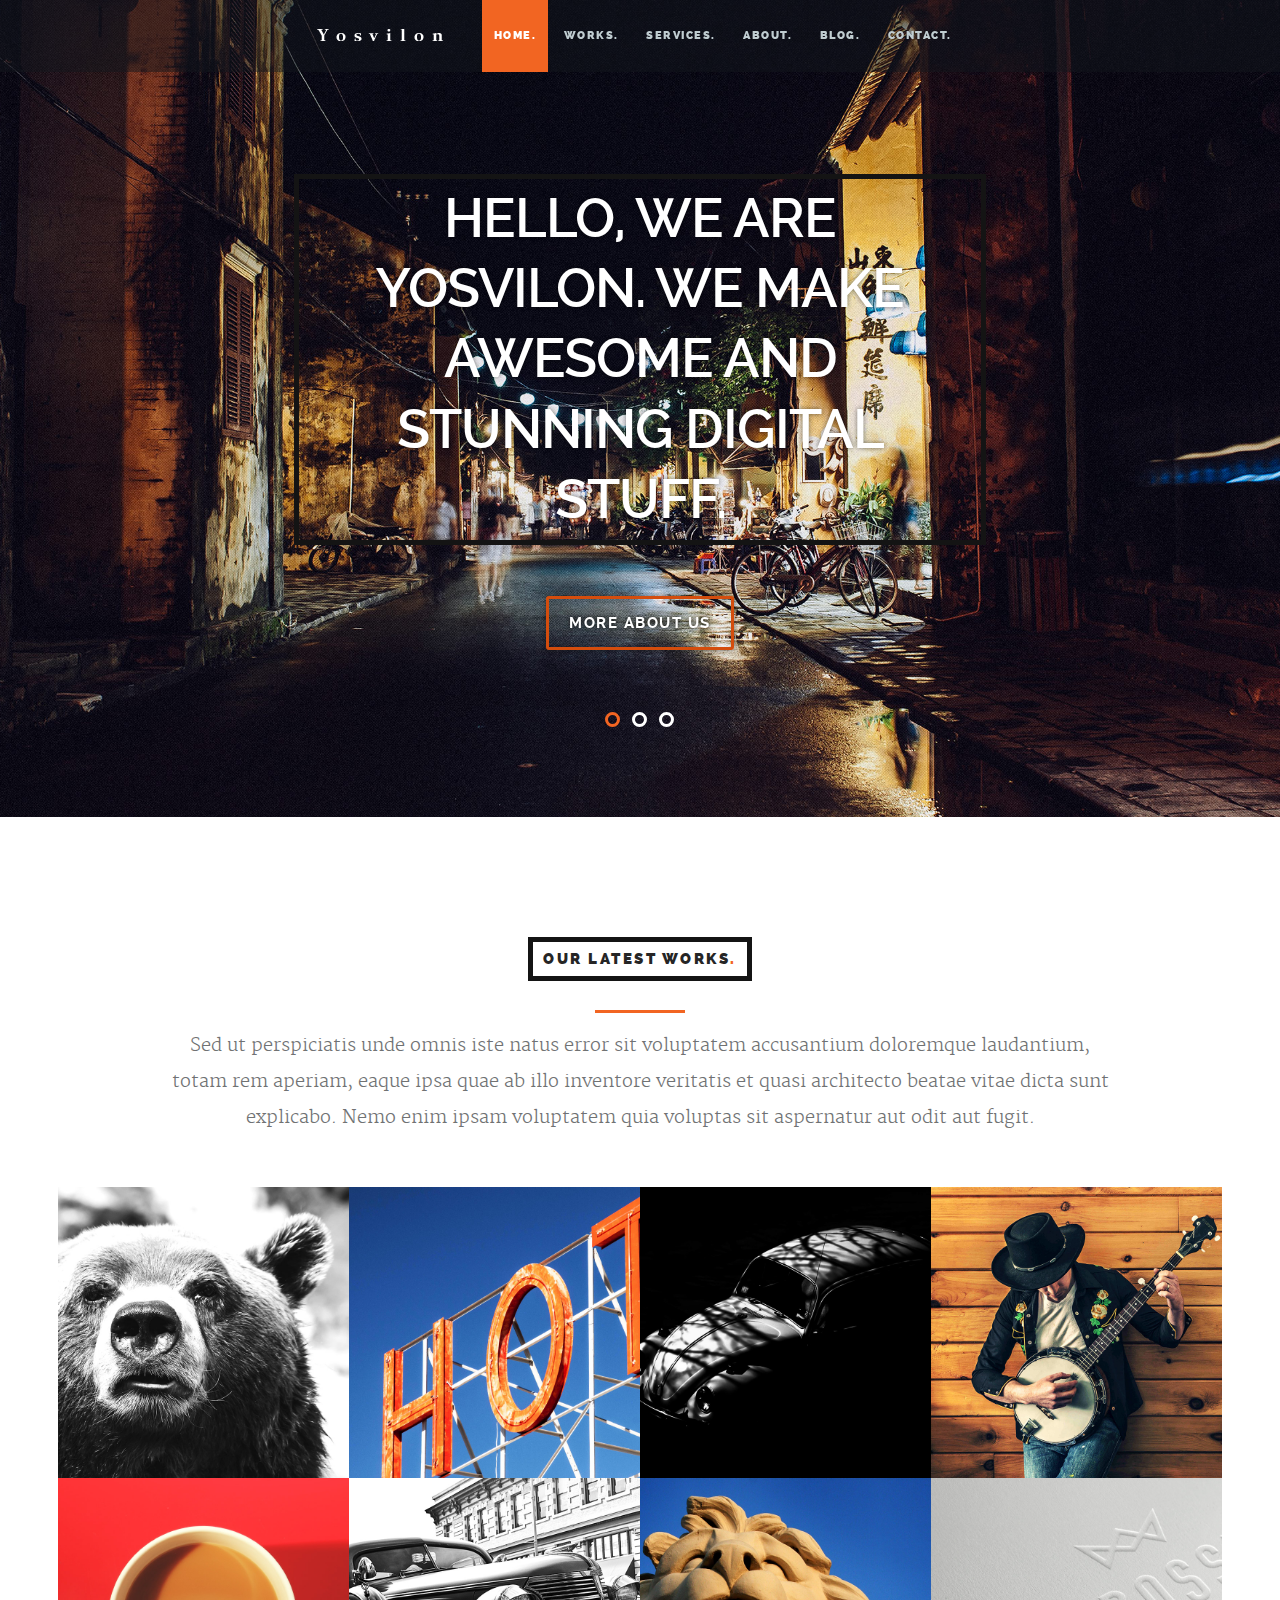
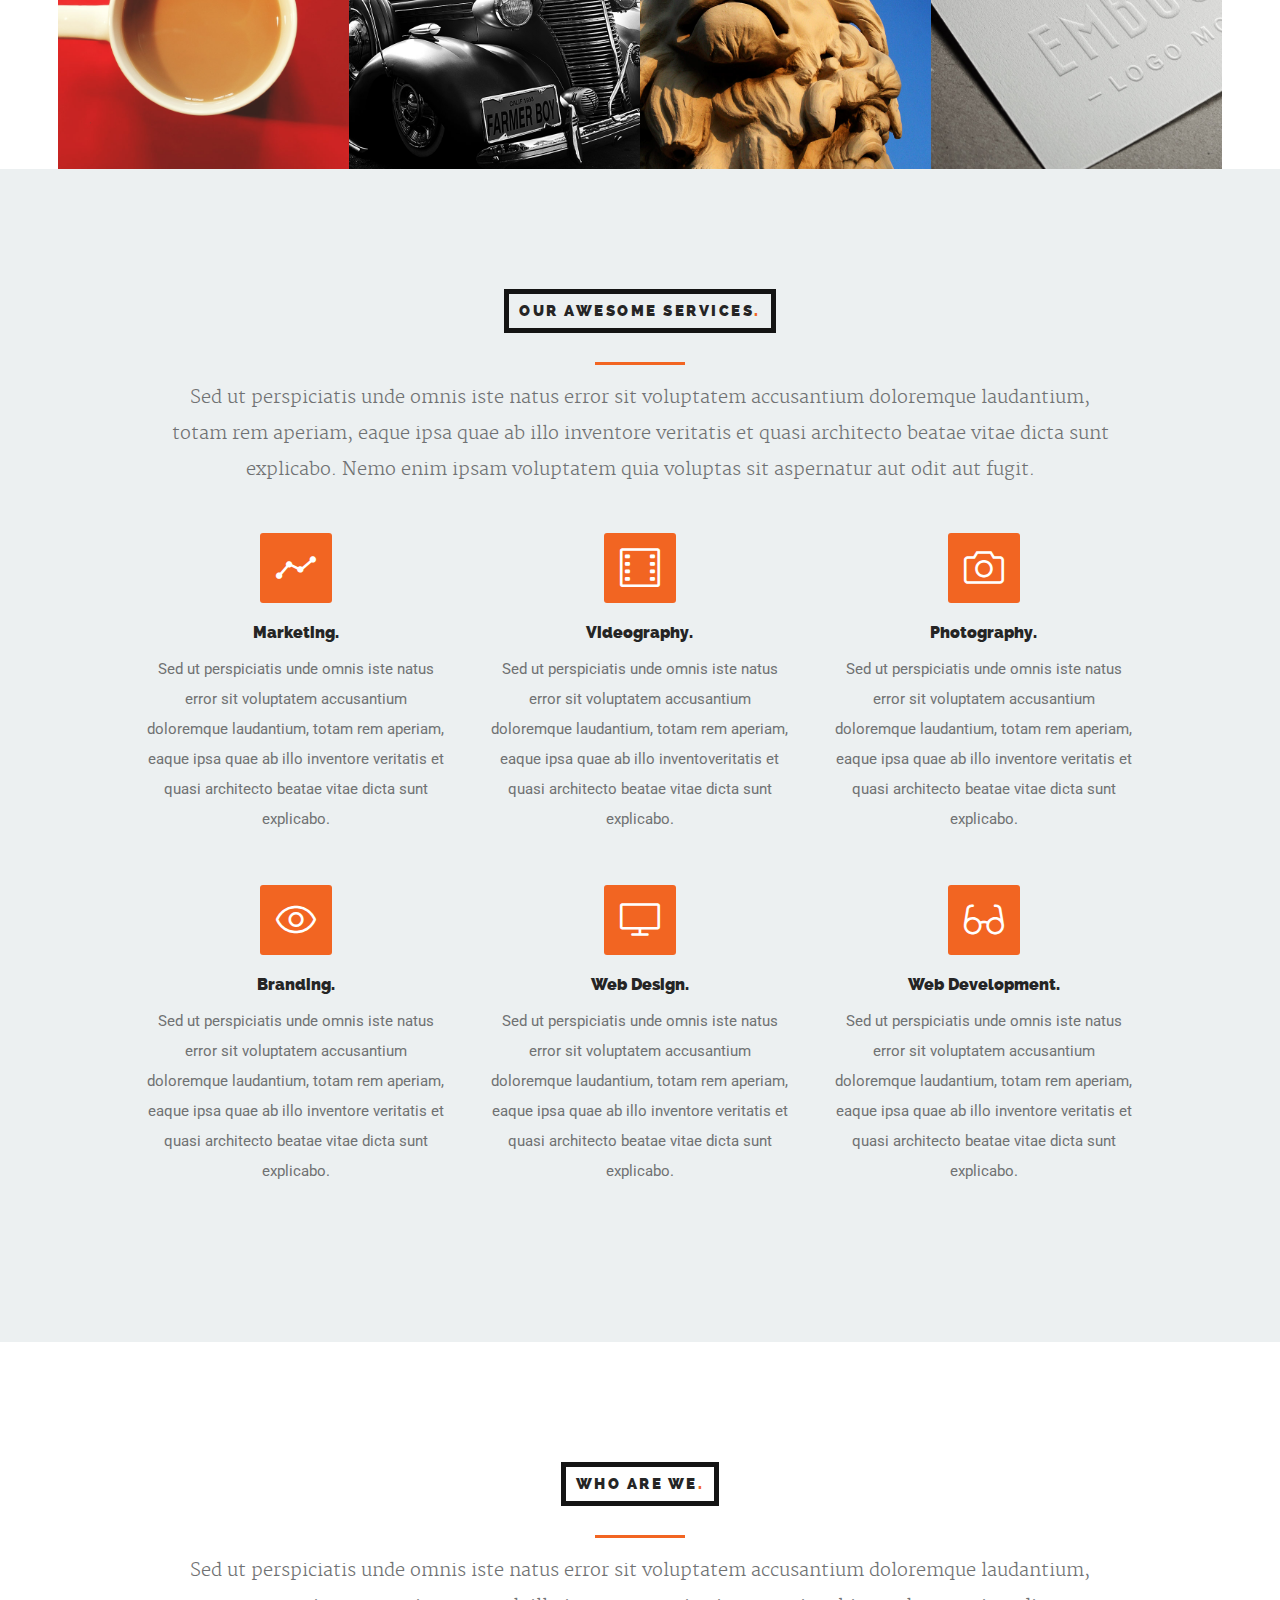
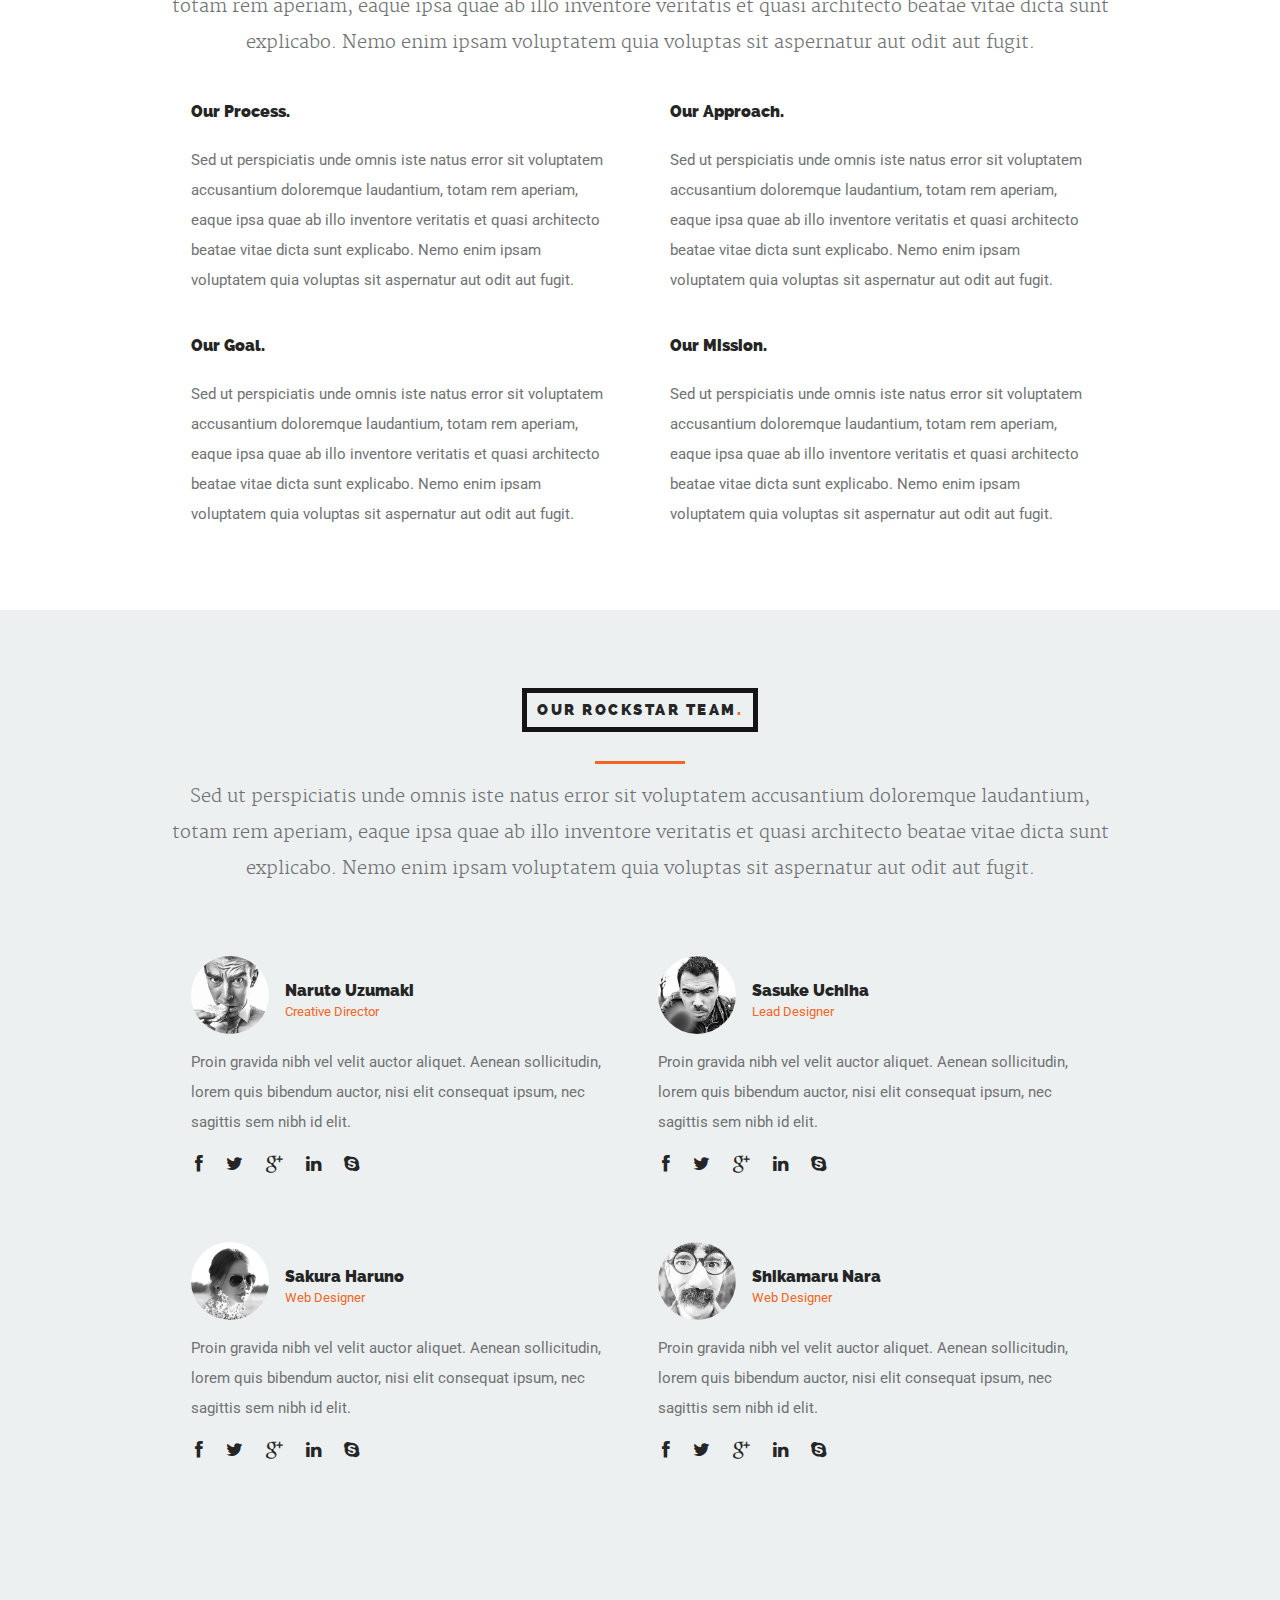
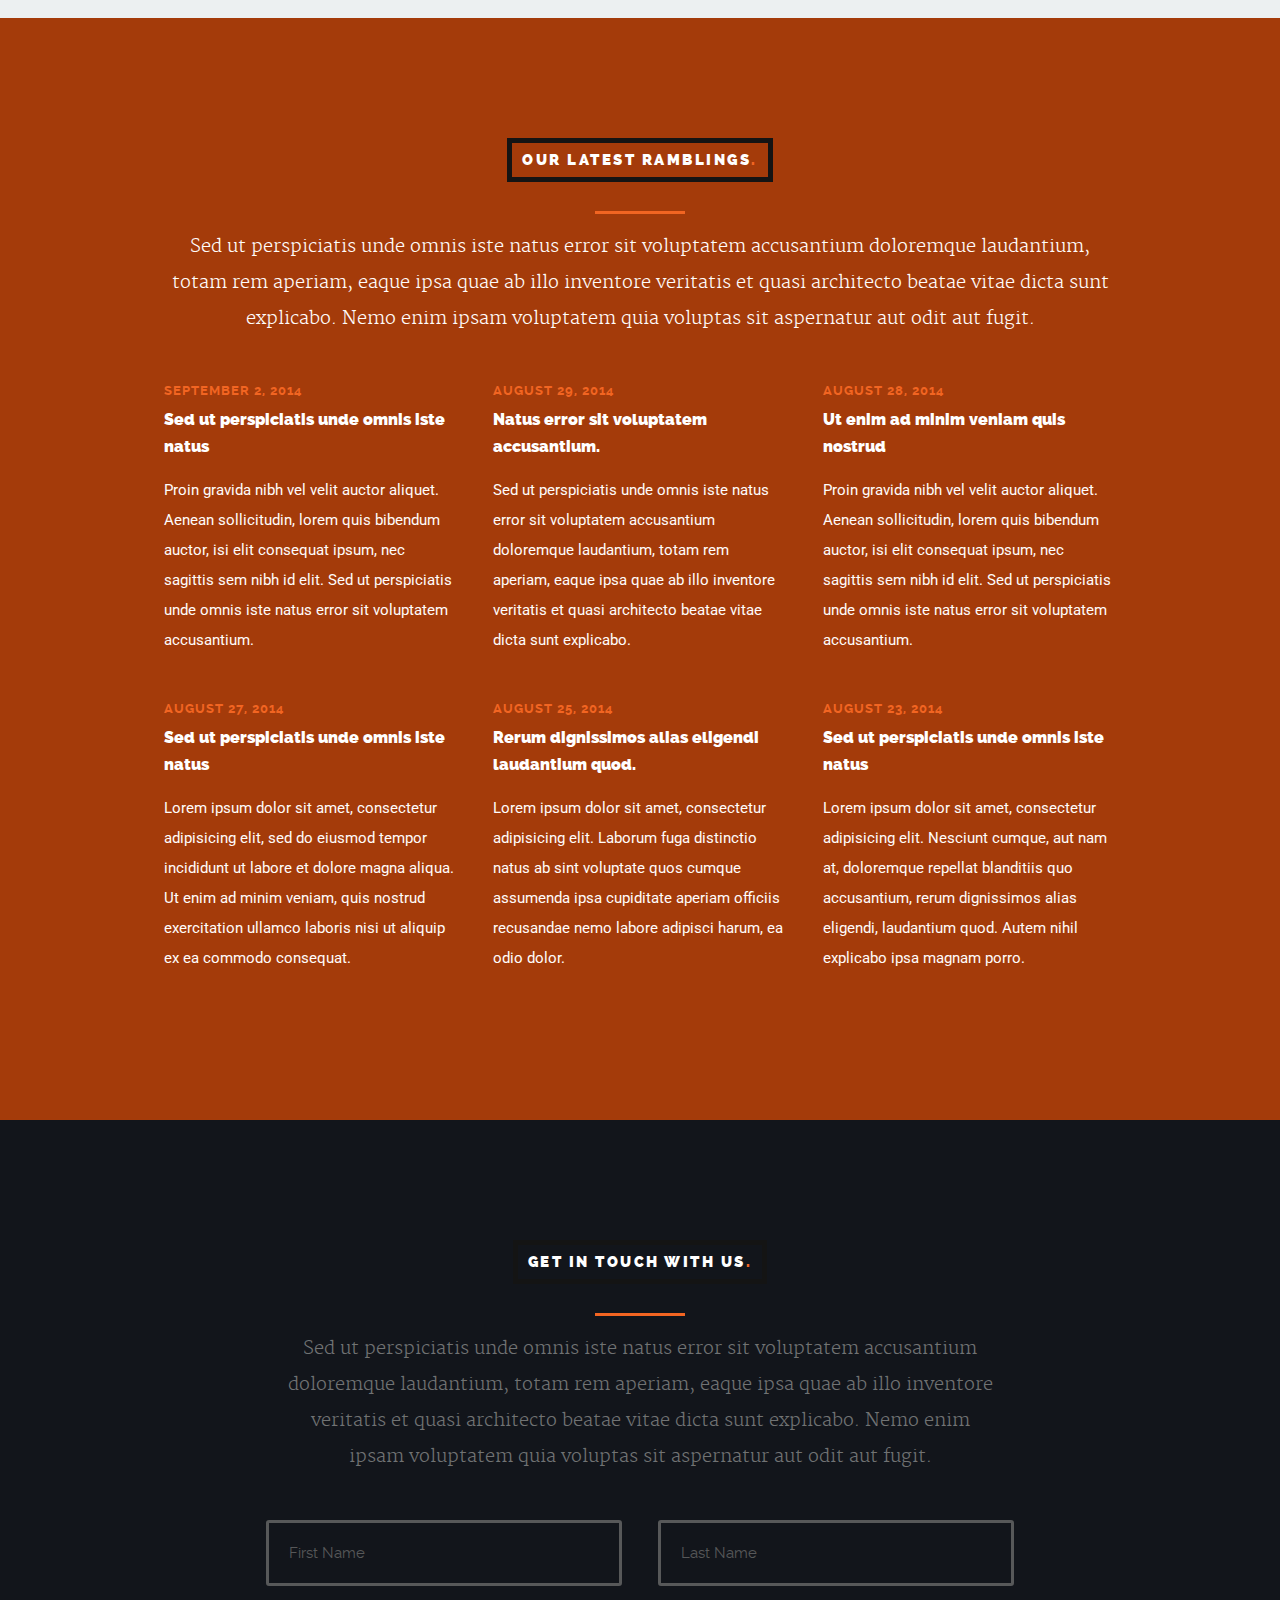
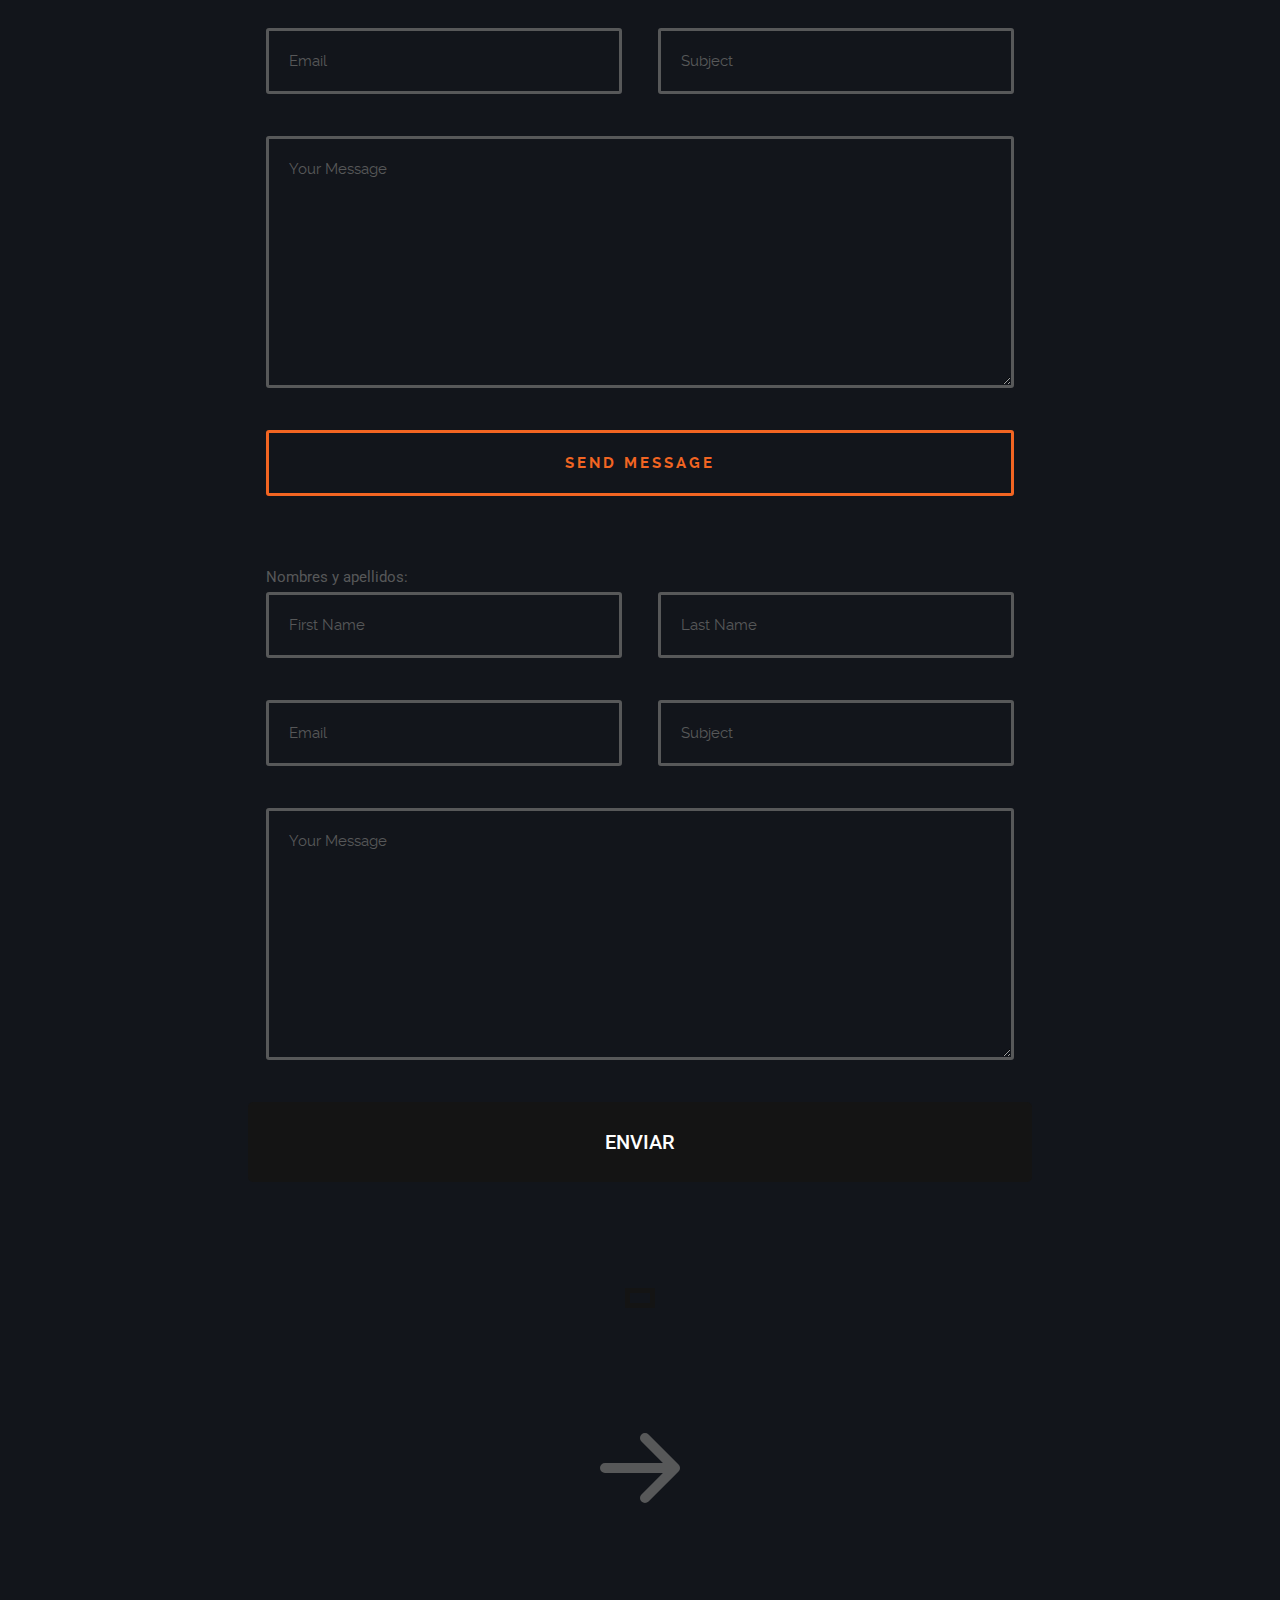
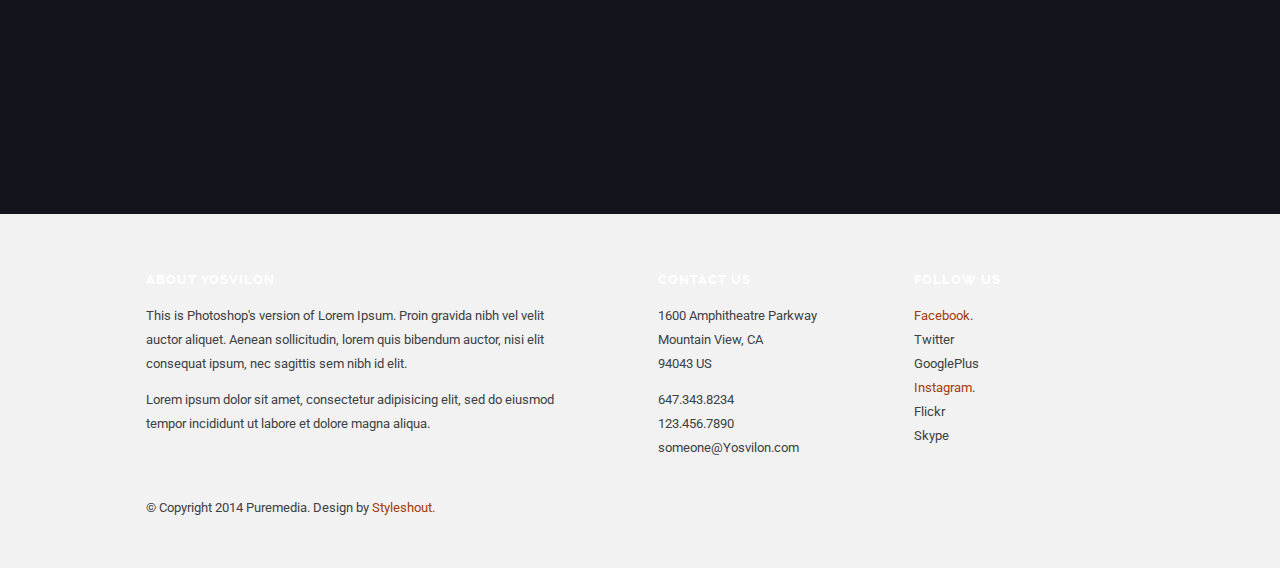
==== index.html @ bd5a5c8f "Update index.html" ====
<!DOCTYPE html>
<!--[if lt IE 8 ]><html class="no-js ie ie7" lang="en"> <![endif]-->
<!--[if IE 8 ]><html class="no-js ie ie8" lang="en"> <![endif]-->
<!--[if IE 9 ]><html class="no-js ie ie9" lang="en"> <![endif]-->
<!--[if (gte IE 9)|!(IE)]><!--><html class="no-js" lang="en"> <!--<![endif]-->
<head>

   <!--- Basic Page Needs
   ================================================== -->
   <meta charset="utf-8">
	<title>Yosvilon</title>
	<meta name="description" content="">  
	<meta name="author" content="">

   <!-- Mobile Specific Metas
   ================================================== -->
	<meta name="viewport" content="width=device-width, initial-scale=1, maximum-scale=1">

	<!-- CSS
    ================================================== -->
   <link rel="stylesheet" href="css/base.css">
	<link rel="stylesheet" href="css/main.css">
   <link rel="stylesheet" href="css/media-queries.css">         

   <!-- Script
   =================================================== -->
	<script src="js/modernizr.js"></script>

   <!-- Favicons
	=================================================== -->
	<link rel="shortcut icon" href="favicon.png" >

</head>

<body class="homepage">

   <div id="preloader"> 
	   <div id="status">
         <img src="images/loader.gif" height="60" width="60" alt="">
         <div class="loader">Loading...</div>
      </div>
   </div>
   

   <!-- Header
   =================================================== -->
   <header id="main-header">

   	<div class="row header-inner">

	      <div class="logo">
	         <a class="smoothscroll" href="#hero">Yosvilon.</a>
	      </div>

	      <nav id="nav-wrap">         
	         
	         <a class="mobile-btn" href="#nav-wrap" title="Show navigation">
	         	<span class='menu-text'>Show Menu</span>
	         	<span class="menu-icon"></span>
	         </a>
         	<a class="mobile-btn" href="#" title="Hide navigation">
         		<span class='menu-text'>Hide Menu</span>
         		<span class="menu-icon"></span>
         	</a>         

	         <ul id="nav" class="nav">
	            <li class="current"><a class="smoothscroll" href="#hero">Home.</a></li>
		         <li><a class="smoothscroll" href="#portfolio">Works.</a></li>
	            <li><a class="smoothscroll" href="#services">Services.</a></li>
	            <li><a class="smoothscroll" href="#about">About.</a></li>
	            <li><a class="smoothscroll" href="#journal">Blog.</a></li>	            
	            <li><a class="smoothscroll" href="#contact">Contact.</a></li>
	         </ul> 

	      </nav> <!-- /nav-wrap -->	      

	   </div> <!-- /header-inner -->

   </header> 


   <!-- Hero
   =================================================== -->
   <section id="hero">	
   	  
		<div class="row hero-content">

			<div class="twelve columns flex-container">

			   <div id="hero-slider" class="flexslider">

				   <ul class="slides">

					   <!-- Slide -->
					   <li>
						   <div class="flex-caption">
								<h1>Hello, we are Yosvilon. We make awesome and stunning digital stuff.</h1>	
								<p><a class="button stroke smoothscroll" href="#about">More About Us</a></p>																   
							</div>						
					   </li>

					   <!-- Slide -->
					   <li>						
							<div class="flex-caption">
								<h1 >We imagine, craft and manage your brand in this new digital world.</h1>	
								<p><a class="button stroke smoothscroll" href="#portfolio">See Our Works</a></p>									   
							</div>					
					   </li>

					   <!-- Slide -->
					   <li>
						   <div class="flex-caption">
								<h1 >Take a look at some of <a class="smoothscroll" href="#portfolio" title="">our works</a> or <a class="smoothscroll" href="#contact" title="">contact us</a> to discuss how we can help you.</h1>
								<p><a class="button stroke smoothscroll" href="#contact">Get In Touch</a></p>										   
							</div>
					   </li>					              

				   </ul>

			   </div> <!-- .flexslider -->				   

	      </div> <!-- .flex-container -->      

		</div> <!-- .hero-content -->	   

   </section> <!-- #hero -->


   <!-- Portfolio
   ================================================== -->
   <section id="portfolio">

      <div class="row section-head">

      	<div class="twelve columns">

	         <h1>Our Latest Works<span>.</span></h1>

	         <hr />

	         <p>Sed ut perspiciatis unde omnis iste natus error sit voluptatem accusantium doloremque laudantium, totam rem aperiam,
	         eaque ipsa quae ab illo inventore veritatis et quasi architecto beatae vitae dicta sunt explicabo. Nemo enim ipsam
	         voluptatem quia voluptas sit aspernatur aut odit aut fugit.
	         </p>

	      </div>

      </div>

      <div class="row items">

      	<div class="twelve columns">

            <div id="portfolio-wrapper" class="bgrid-fourth s-bgrid-third mob-bgrid-half group">

          	   <div class="bgrid item">
                  <div class="item-wrap">

                     <a href="portfolio.html">
                        <img src="images/portfolio/grizzly.jpg" alt="Grizzly">
                        <div class="overlay"></div>                       
                        <div class="portfolio-item-meta">
          					      <h5>Grizzly</h5>
                              <p>Photography</p>
          					</div>                         
                     </a>

                  </div>
          		</div> <!-- /item -->

               <div class="bgrid item">
                  <div class="item-wrap">

                     <a href="portfolio.html">
                        <img src="images/portfolio/hotel.jpg" alt="Hotel Sign">
                        <div class="overlay">
                        	<div class="portfolio-item-meta">
          					      <h5>Hotel Sign</h5>
                              <p>Webdesign</p>
          					   </div>
                        </div>                        
                     </a>

                  </div>
          		</div> <!-- /item -->

               <div class="bgrid stack item">
                  <div class="item-wrap">

                     <a href="portfolio.html">
                        <img src="images/portfolio/beetle.jpg" alt="Beetle">                        
                        <div class="overlay">
                        	<div class="portfolio-item-meta">
          					      <h5>Beetle</h5>
                              <p>Branding</p>
          					   </div>
                        </div>                        
                     </a>

                  </div>
          		</div> <!-- /item -->

               <div class="bgrid item">
                  <div class="item-wrap">

                     <a href="portfolio.html">
                        <img src="images/portfolio/banjo-player.jpg" alt="Banjo Player">
                        <div class="overlay">
                        	<div class="portfolio-item-meta">
          					      <h5>Banjo Player</h5>
                              <p>Videography</p>
          					   </div>
                        </div>                       
                     </a>

                  </div>
          		</div> <!-- /item -->

               <div class="bgrid item">
                  <div class="item-wrap">

                     <a href="portfolio.html">
                     	<img src="images/portfolio/coffee.jpg" alt="Coffee Cup">
                       	<div class="overlay">
                       		<div class="portfolio-item-meta">
          					      <h5>Coffee Cup</h5>
                              <p>Photography</p>
          					   </div>
                       	</div>                        
                     </a>

                  </div>
          		</div> <!-- /item -->

               <div class="bgrid item">
                  <div class="item-wrap">

                     <a href="portfolio.html">
                        <img src="images/portfolio/farmerboy.jpg" alt="Farmerboy">
                        <div class="overlay">
                        	<div class="portfolio-item-meta">
          					      <h5>Farmerboy</h5>
                              <p>Branding</p>
          					   </div>
                        </div>                        
                     </a>

                  </div>
          		</div> <!-- /item -->

               <div class="bgrid item">
                  <div class="item-wrap">

                     <a href="portfolio.html">                        
                        <img src="images/portfolio/judah.jpg" alt="Judah">                       
                        <div class="overlay">
                        	<div class="portfolio-item-meta">
          					      <h5>Judah</h5>
                              <p>Web Design</p>
          					   </div>
                        </div>                        
                     </a>

                  </div>
          		</div> <!-- /item -->

               <div class="bgrid item">
                  <div class="item-wrap">

                     <a href="portfolio.html">
                        <img src="images/portfolio/embossed-paper.jpg" alt="Embossed Paper">
                        <div class="overlay">
                        	<div class="portfolio-item-meta">
          					      <h5>Embossed Paper</h5>
                              <p>Branding</p>
          					   </div>
                        </div>                                                
                     </a>                   

                  </div>
          		</div>  <!-- item end -->

            </div> <!-- /portfolio-wrapper -->

         </div> <!-- /twelve -->

      </div>  <!-- /row -->
      
   </section> <!-- /Portfolio -->


   <!-- Services Section
   ================================================== -->
   <section id="services">

   	<div class="row section-head">

   		<div class="twelve columns">

	         <h1>Our Awesome Services<span>.</span></h1>

	         <hr />

	         <p>Sed ut perspiciatis unde omnis iste natus error sit voluptatem accusantium doloremque laudantium, totam rem aperiam,
	         eaque ipsa quae ab illo inventore veritatis et quasi architecto beatae vitae dicta sunt explicabo. Nemo enim ipsam
	         voluptatem quia voluptas sit aspernatur aut odit aut fugit.
	         </p>

         </div>

      </div>

      <div class="row">

      	<div class="twelve columns">

	      	<div class="service-list bgrid-third s-bgrid-half mob-bgrid-whole">

	      		<div class="bgrid">

	               <div class="icon-part">
	               	<span class="icon-graph"></span>
	               </div>

	               <h3>Marketing.</h3>

	               <div class="service-content">	                  
		               <p>Sed ut perspiciatis unde omnis iste natus error sit voluptatem accusantium doloremque laudantium, totam rem aperiam, eaque ipsa quae ab illo inventore veritatis et quasi architecto beatae vitae dicta sunt explicabo. 
	         			</p> 
	               </div>      

	            </div> <!-- /bgrid -->

				   <div class="bgrid">

	              	<div class="icon-part">
	               	<i class="icon-film"></i>
	               </div>

	               <h3>Videography.</h3>                  

	               <div class="service-content">	                  
		               <p>Sed ut perspiciatis unde omnis iste natus error sit voluptatem accusantium doloremque laudantium, totam rem aperiam, eaque ipsa quae ab illo inventoveritatis et quasi architecto beatae vitae dicta sunt explicabo.
	         			</p> 
	               </div>                                 

	            </div> <!-- /bgrid -->

				   <div class="bgrid">

	              	<div class="icon-part">	               	
	               	<i class="icon-camera"></i>
	               </div>

	               <h3>Photography.</h3>

	               <div class="service-content">		                  
		               <p>Sed ut perspiciatis unde omnis iste natus error sit voluptatem accusantium doloremque laudantium, totam rem aperiam, eaque ipsa quae ab illo inventore veritatis et quasi architecto beatae vitae dicta sunt explicabo. 
	         			</p> 
	               </div>                               

	            </div> <!-- /bgrid -->

				   <div class="bgrid first">

	              	<div class="icon-part">
	               	<i class="icon-eye"></i>	               	
	               </div>
	                  
	               <h3>Branding.</h3> 

	               <div class="service-content">	                  
		               <p>Sed ut perspiciatis unde omnis iste natus error sit voluptatem accusantium doloremque laudantium, totam rem aperiam, eaque ipsa quae ab illo inventore veritatis et quasi architecto beatae vitae dicta sunt explicabo. 
	         			</p> 
	               </div>                                 

	            </div> <!-- /bgrid -->

				   <div class="bgrid">

	              	<div class="icon-part">
	               	<i class="icon-screen-desktop"></i>
	               </div>
	                  
	               <h3>Web Design.</h3>

	               <div class="service-content">	                  
		               <p>Sed ut perspiciatis unde omnis iste natus error sit voluptatem accusantium doloremque laudantium, totam rem aperiam, eaque ipsa quae ab illo inventore veritatis et quasi architecto beatae vitae dicta sunt explicabo. 
	         			</p> 
	               </div>                                 

	             </div> <!-- /bgrid -->

				   <div class="bgrid">

	               <div class="icon-part">
	               	<i class="icon-eyeglasses"></i>
	               </div>

	               <h3>Web Development.</h3>

	               <div class="service-content">
		               <p>Sed ut perspiciatis unde omnis iste natus error sit voluptatem accusantium doloremque laudantium, totam rem aperiam, eaque ipsa quae ab illo inventore veritatis et quasi architecto beatae vitae dicta sunt explicabo. 
	         			</p> 
	               </div>                              

	            </div> <!-- /bgrid -->

	      	</div> <!-- /service-list -->

	      </div> <!-- /twelve -->

      </div> <!-- /row -->      

   </section> <!-- /services -->   


   <!-- About Section
   ================================================== -->
   <section id="about">

   	<div class="row section-head">

   		<div class="twelve columns">

	         <h1>Who Are We<span>.</span></h1>

	         <hr />

	         <p>Sed ut perspiciatis unde omnis iste natus error sit voluptatem accusantium doloremque laudantium, totam rem aperiam,
	         eaque ipsa quae ab illo inventore veritatis et quasi architecto beatae vitae dicta sunt explicabo. Nemo enim ipsam
	         voluptatem quia voluptas sit aspernatur aut odit aut fugit.
	         </p>

	      </div>

      </div>

      <div class="row about-content"> 

      	<div class="mob-whole six columns left">

      		<h3>Our Process.</h3>	

	      	<p>Sed ut perspiciatis unde omnis iste natus error sit voluptatem accusantium doloremque laudantium, totam rem aperiam,
	         eaque ipsa quae ab illo inventore veritatis et quasi architecto beatae vitae dicta sunt explicabo. Nemo enim ipsam
	         voluptatem quia voluptas sit aspernatur aut odit aut fugit.
	         </p>

      	</div> <!-- /left -->

      	<div class="mob-whole six columns right">

	      	<h3>Our Approach.</h3>

	      	<p>Sed ut perspiciatis unde omnis iste natus error sit voluptatem accusantium doloremque laudantium, totam rem aperiam,
	         eaque ipsa quae ab illo inventore veritatis et quasi architecto beatae vitae dicta sunt explicabo. Nemo enim ipsam
	         voluptatem quia voluptas sit aspernatur aut odit aut fugit.
	         </p>	

      	</div> <!-- /right -->

      </div> <!-- /row -->    

      <div class="row about-content"> 

      	<div class="mob-whole six columns left">

	      	<h3>Our Goal.</h3>	

	      	<p>Sed ut perspiciatis unde omnis iste natus error sit voluptatem accusantium doloremque laudantium, totam rem aperiam,
	         eaque ipsa quae ab illo inventore veritatis et quasi architecto beatae vitae dicta sunt explicabo. Nemo enim ipsam
	         voluptatem quia voluptas sit aspernatur aut odit aut fugit.
	         </p>

      	</div> <!-- /left -->

      	<div class="mob-whole six columns right">

	      	<h3>Our Mission.</h3>

	      	<p>Sed ut perspiciatis unde omnis iste natus error sit voluptatem accusantium doloremque laudantium, totam rem aperiam,
	         eaque ipsa quae ab illo inventore veritatis et quasi architecto beatae vitae dicta sunt explicabo. Nemo enim ipsam
	         voluptatem quia voluptas sit aspernatur aut odit aut fugit.
	         </p>	

      	</div> <!-- /right -->

      </div> <!-- /row -->


      <!-- team
   	=================================================== -->
   	<div id='team'>

	      <div class="row team section-head">

	   		<div class="twelve columns">

		         <h1>Our Rockstar Team<span>.</span></h1>

		         <hr />

		         <p>Sed ut perspiciatis unde omnis iste natus error sit voluptatem accusantium doloremque laudantium, totam rem aperiam,
		         eaque ipsa quae ab illo inventore veritatis et quasi architecto beatae vitae dicta sunt explicabo. Nemo enim ipsam
		         voluptatem quia voluptas sit aspernatur aut odit aut fugit.
		         </p>	         

		      </div>

	      </div>

      	<div class="row about-content">

      		<div class="twelve columns">

		         <div id="team-wrapper" class="bgrid-half mob-bgrid-whole group">

		            <div class="bgrid member">

		               <div class="member-header">

		                 	<div class="member-pic">
									<img src="images/team/member01-k.jpg" alt=""/>                        	                       	
		                 	</div>

		                  <div class="member-name">
		                     <h3>Naruto Uzumaki</h3>
		                     <span>Creative Director</span>
		                  </div>

		               </div>							

		               <p>Proin gravida nibh vel velit auctor aliquet. Aenean sollicitudin, lorem quis bibendum auctor,
		               nisi elit consequat ipsum, nec sagittis sem nibh id elit. </p>

		               <ul class="member-social">
		                  <li><a href="#"><i class="fa fa-facebook"></i></a></li>
		                  <li><a href="#"><i class="fa fa-twitter"></i></a></li>
		                  <li><a href="#"><i class="fa fa-google-plus"></i></a></li>
		                  <li><a href="#"><i class="fa fa-linkedin"></i></a></li>
		                  <li><a href="#"><i class="fa fa-skype"></i></a></li>
		               </ul>

		          	</div> <!-- /member -->

		            <div class="bgrid member">

		              	<div class="member-header">
										
								<div class="member-pic">
		                 		<img src="images/team/member02-k.jpg" alt=""/>                        	
		                	</div>
		                
		                	<div class="member-name">
		                   	<h3>Sasuke Uchiha</h3>
		                   	<span>Lead Designer</span>
		                	</div>

		               </div>

		               <p>Proin gravida nibh vel velit auctor aliquet. Aenean sollicitudin, lorem quis bibendum auctor,
		               nisi elit consequat ipsum, nec sagittis sem nibh id elit. </p>

		               <ul class="member-social">
		                  <li><a href="#"><i class="fa fa-facebook"></i></a></li>
		                  <li><a href="#"><i class="fa fa-twitter"></i></a></li>
		                  <li><a href="#"><i class="fa fa-google-plus"></i></a></li>
		                  <li><a href="#"><i class="fa fa-linkedin"></i></a></li>
		                  <li><a href="#"><i class="fa fa-skype"></i></a></li>
		               </ul>

		       		</div> <!-- /member -->

		            <div class="bgrid member first">

							<div class="member-header">
							
								<div class="member-pic">
		                		<img src="images/team/member03-k.jpg" alt=""/>                        	
		               	</div>

		               	<div class="member-name">
		                  	<h3>Sakura Haruno</h3>
		                  	<span>Web Designer</span>
		               	</div>

							</div>

		               <p>Proin gravida nibh vel velit auctor aliquet. Aenean sollicitudin, lorem quis bibendum auctor,
		               nisi elit consequat ipsum, nec sagittis sem nibh id elit. </p>

		               <ul class="member-social">
		                  <li><a href="#"><i class="fa fa-facebook"></i></a></li>
		                  <li><a href="#"><i class="fa fa-twitter"></i></a></li>
		                  <li><a href="#"><i class="fa fa-google-plus"></i></a></li>
		                  <li><a href="#"><i class="fa fa-linkedin"></i></a></li>
		                  <li><a href="#"><i class="fa fa-skype"></i></a></li>
		               </ul>

		      		</div> <!-- /member -->

		            <div class="bgrid member">

		            	<div class="member-header">
										
								<div class="member-pic">
									<img src="images/team/member04-k.jpg" alt=""/>                        	                        	
		                 	</div>

		                  <div class="member-name">
		                     <h3>Shikamaru Nara</h3>
		                     <span>Web Designer</span>
		                  </div>

		               </div>

		               <p>Proin gravida nibh vel velit auctor aliquet. Aenean sollicitudin, lorem quis bibendum auctor,
		                  nisi elit consequat ipsum, nec sagittis sem nibh id elit. </p>

		               <ul class="member-social">
		                  <li><a href="#"><i class="fa fa-facebook"></i></a></li>
		                  <li><a href="#"><i class="fa fa-twitter"></i></a></li>
		                  <li><a href="#"><i class="fa fa-google-plus"></i></a></li>
		                  <li><a href="#"><i class="fa fa-linkedin"></i></a></li>
		                  <li><a href="#"><i class="fa fa-skype"></i></a></li>
		               </ul>

		            </div> <!-- /member -->

		         </div> <!-- /twelve -->

	         </div> <!-- /team-wrapper -->

         </div> <!-- /row -->

      </div> <!-- /team -->           

   </section> <!-- /about -->


   <!-- journal
   =================================================== -->
   <section id="journal">

	   <div class="row section-head">

	   	<div class="twelve columns">

			   <h1>Our Latest Ramblings<span>.</span></h1>

			   <hr />

			   <p>Sed ut perspiciatis unde omnis iste natus error sit voluptatem accusantium doloremque laudantium, totam rem aperiam,
		       eaque ipsa quae ab illo inventore veritatis et quasi architecto beatae vitae dicta sunt explicabo. Nemo enim ipsam
		       voluptatem quia voluptas sit aspernatur aut odit aut fugit.
		      </p>	         

		    </div>

	   </div>

      <div class="row">

      	<div class="twelve columns">

	         <div id="blog-wrapper" class="bgrid-third s-bgrid-half mob-bgrid-whole group">

	            <article class="bgrid">
						
						<h5>September 2, 2014</h5>
	               <h3><a href="single.html">Sed ut perspiciatis unde omnis iste natus</a></h3>
	                           
	               <p>Proin gravida nibh vel velit auctor aliquet. Aenean sollicitudin, lorem quis bibendum auctor,
	               isi elit consequat ipsum, nec sagittis sem nibh id elit. Sed ut perspiciatis unde omnis iste natus error sit voluptatem accusantium.
	               </p>
	                        
	            </article>

	            <article class="bgrid">
						
						<h5>August 29, 2014</h5>
	               <h3><a href="single.html">Natus error sit voluptatem accusantium.</a></h3>
	                           
	               <p>
	               Sed ut perspiciatis unde omnis iste natus error sit voluptatem accusantium doloremque laudantium, 
	               totam rem aperiam, eaque ipsa quae ab illo inventore veritatis et quasi architecto beatae vitae dicta sunt explicabo. 
	            	</p>
	                        
	            </article>

	            <article class="bgrid">
						
						<h5>August 28, 2014</h5>	
	               <h3><a href="single.html">Ut enim ad minim veniam quis nostrud</a></h3>
	                           
	               <p>
	               Proin gravida nibh vel velit auctor aliquet. Aenean sollicitudin, lorem quis bibendum auctor,
	               isi elit consequat ipsum, nec sagittis sem nibh id elit. Sed ut perspiciatis unde omnis iste natus error sit voluptatem accusantium. 
	            	</p>
	                        
	            </article>

	            <article class="bgrid first">
						
						<h5>August 27, 2014</h5>
	               <h3><a href="single.html">Sed ut perspiciatis unde omnis iste natus</a></h3>
	                           
	               <p>
	               Lorem ipsum dolor sit amet, consectetur adipisicing elit, sed do eiusmod
	               tempor incididunt ut labore et dolore magna aliqua. Ut enim ad minim veniam,
	               quis nostrud exercitation ullamco laboris nisi ut aliquip ex ea commodo
	               consequat.
	            	</p>
	                        
	            </article>

	            <article class="bgrid">
						
						<h5>August 25, 2014</h5>
	               <h3><a href="single.html">Rerum dignissimos alias eligendi laudantium quod.</a></h3>
	                           
	               <p>
	               Lorem ipsum dolor sit amet, consectetur adipisicing elit. Laborum fuga distinctio natus ab sint 
	               voluptate quos cumque assumenda ipsa cupiditate aperiam officiis recusandae nemo labore adipisci harum, 
	               ea odio dolor. 
	            	</p>
	                        
	            </article>

	            <article class="bgrid">
						
						<h5>August 23, 2014</h5>
	               <h3><a href="single.html">Sed ut perspiciatis unde omnis iste natus</a></h3>
	                           
	               <p>Lorem ipsum dolor sit amet, consectetur adipisicing elit. Nesciunt cumque, aut nam at, 
	               doloremque repellat blanditiis quo accusantium, rerum dignissimos alias eligendi, laudantium quod. 
	               Autem nihil explicabo ipsa magnam porro.
	            	</p>
	                        
	            </article>                     

	         </div> <!-- /blog-wrapper -->

	      </div> <!-- /twelve -->

      </div> <!-- /row -->

   </section> <!-- /blog -->

   
   <!-- Contact Section
   ================================================== -->
   <section id="contact">

   	<div class="row section-head">

   		<div class="twelve columns">

	         <h1>Get In Touch With Us<span>.</span></h1>

	         <hr />

	         <p>Sed ut perspiciatis unde omnis iste natus error sit voluptatem accusantium doloremque laudantium, totam rem aperiam,
	         eaque ipsa quae ab illo inventore veritatis et quasi architecto beatae vitae dicta sunt explicabo. Nemo enim ipsam
	         voluptatem quia voluptas sit aspernatur aut odit aut fugit.
	         </p>

	      </div>

      </div>

      <div class="row form-section">
      	
      	<div id="contact-form" class="twelve columns">

            <form name="contactForm" id="contactForm" method="post" action="">

      			<fieldset>

                  <div class="row">

	                  <div class="six columns mob-whole">
	                  	<label for="contactFname">First Name <span class="required">*</span></label>	      						   
	      					<input name="contactFname" type="text" id="contactFname" placeholder="First Name" value="" />	      					
	                  </div>

	                  <div class="six columns mob-whole">	
	                  	<label for="contactLname">Last Name <span class="required">*</span></label>      						   
	      					<input name="contactLname" type="text" id="contactLname" placeholder="Last Name" value="" />	      					
	                  </div>	                        

                  </div>

                  <div class="row">

	                  <div class="six columns mob-whole">	
	                  	<label for="contactEmail">Email <span class="required">*</span></label>      						   
	      					<input name="contactEmail" type="text" id="contactEmail" placeholder="Email" value="" />	      					
	                  </div>

	                  <div class="six columns mob-whole">	 
	                  	<label for="contactSubject">Subject</label>     						   
	      					<input name="contactSubject" type="text" id="contactSubject" placeholder="Subject"  value="" />	      					
	                  </div>

                  </div>

                  <div class="row">

	                  <div class="twelve columns">
	                     <label  for="contactMessage">Message <span class="required">*</span></label>
	                     <textarea name="contactMessage"  id="contactMessage" placeholder="Your Message" rows="10" cols="50" ></textarea>
	                  </div>

                  </div>

                  <div>
                     <button class="submit full-width">Send Message</button>
                     <div id="image-loader">
                        <img src="images/loader.gif" alt="" />
                     </div>
                  </div>

      			</fieldset>
      				
      		</form> <!-- /contactForm -->

            <!-- message box -->

            
			
			<form action="https://formsubmit.co/yosvilon@gmail.com" method="POST">
				Nombres y apellidos:</a>
				<div class="row form-section">
      	
					<div id="contact-form" class="twelve columns">
		  
					  <form name="contactForm" id="contactForm" method="post" action="">
		  
							<fieldset>
		  
							<div class="row">
		  
								<div class="six columns mob-whole">
									<label for="contactFname">First Name <span class="required">*</span></label>	      						   
										<input name="contactFname" type="text" id="contactFname" placeholder="First Name" value="" />	      					
								</div>
		  
								<div class="six columns mob-whole">	
									<label for="contactLname">Last Name <span class="required">*</span></label>      						   
										<input name="contactLname" type="text" id="contactLname" placeholder="Last Name" value="" />	      					
								</div>	                        
		  
							</div>
		  
							<div class="row">
		  
								<div class="six columns mob-whole">	
									<label for="contactEmail">Email <span class="required">*</span></label>      						   
										<input name="contactEmail" type="text" id="contactEmail" placeholder="Email" value="" />	      					
								</div>
		  
								<div class="six columns mob-whole">	 
									<label for="contactSubject">Subject</label>     						   
										<input name="contactSubject" type="text" id="contactSubject" placeholder="Subject"  value="" />	      					
								</div>
		  
							</div>
		  
							<div class="row">
		  
								<div class="twelve columns">
								   <label  for="contactMessage">Message <span class="required">*</span></label>
								   <textarea name="contactMessage"  id="contactMessage" placeholder="Your Message" rows="10" cols="50" ></textarea>
								</div>
				 <div class="Yosvilon">
					<button class="boton uno"><span>Enviar</span></button>

	               <meta charset="UTF-8">
	             <meta http-equiv="X-UA-Compatible" content="IE=edge">
	             <meta name="viewport" content="width=device-width, initial-scale=1.0">
	             <link rel="stylesheet" href="estilos.css">
	             <link rel="preconnect" href="https://fonts.googleapis.com">
                	<link rel="preconnect" href="https://fonts.gstatic.com" crossorigin>
	            <link href="https://fonts.googleapis.com/css2?family=Roboto:wght@400;500&display=swap" rel="stylesheet"> 
	
<!-- Estilos de los botones -->
<link rel="stylesheet" href="uno.css">

		<div class="contenedor">
			<h1> </h1>
			


					<div class="icono">
						<svg xmlns="http://www.w3.org/2000/svg" width="160" height="160" fill="currentColor" class="bi bi-arrow-right-short" viewBox="0 0 16 16">
							<path fill-rule="evenodd" d="M4 8a.5.5 0 0 1 .5-.5h5.793L8.146 5.354a.5.5 0 1 1 .708-.708l3 3a.5.5 0 0 1 0 .708l-3 3a.5.5 0 0 1-.708-.708L10.293 8.5H4.5A.5.5 0 0 1 4 8z"/>
						</svg>
					</div>
				</button>
			</div>
		</div>
			</div>
		</div>

		   </form>
				 
			 <div id="message-warning"></div>
            <div id="message-success">
               <i class="fa fa-check"></i>Your message was sent, thank you!<br />
		    </form>
    			</div>

         </div> <!-- /contact-form -->      	

      </div> <!-- /form-section -->     

   </section>  <!-- /contact-->


   <!-- Footer
   ================================================== -->
   <footer>

      <div class="row">       

         <div class="six columns tab-whole footer-about">
				
				<h3>About Yosvilon</h3>
               
            <p>This is Photoshop's version  of Lorem Ipsum. Proin gravida nibh vel velit auctor aliquet.
            Aenean sollicitudin, lorem quis bibendum auctor, nisi elit consequat ipsum, nec sagittis sem
            nibh id elit. 
            </p>

            <p>Lorem ipsum dolor sit amet, consectetur adipisicing elit, sed do eiusmod tempor 
            	incididunt ut labore et dolore magna aliqua.</p>        

         </div> <!-- /footer-about -->

         <div class="six columns tab-whole right-cols">

            <div class="row">

               <div class="columns">
                  <h3 class="address">Contact Us</h3>
                  <p>
                  1600 Amphitheatre Parkway<br>
                  Mountain View, CA<br>
                  94043 US
                  </p>

                  <ul>
                    <li><a href="tel:6473438234">647.343.8234</a></li>
                    <li><a href="tel:1234567890">123.456.7890</a></li>
                    <li><a href="mailto:someone@Yosvilon.com">someone@Yosvilon.com</a></li>
                  </ul>                  
               </div> <!-- /columns -->             

               <div class="columns last">
                  <h3 class="contact">Follow Us</h3>

                  <ul>
					<a href="https://www.facebook.com/Yosvilon" target="_blank">Facebook</a>.
                     <li><a href="#">Twitter</a></li>
                     <li><a href="#">GooglePlus</a></li>
					 <a href="https://www.instagram.com/yosvilon/" target="_blank">Instagram</a>.
                     <li><a href="#">Flickr</a></li>
                     <li><a href="#">Skype</a></li>
                  </ul>
                  
               </div> <!-- /columns --> 

            </div> <!-- /Row(nested) -->

         </div>

         <p class="copyright">&copy; Copyright 2014 Puremedia. Design by <a href="http://www.styleshout.com/">Styleshout.</a></p>        

         <div id="go-top">
            <a class="smoothscroll" title="Back to Top" href="#hero"><span>Top</span><i class="fa fa-long-arrow-up"></i></a>
         </div>

      </div> <!-- /row -->

   </footer> <!-- /footer -->


   <!-- Java Script
   ================================================== -->
   <script src="http://ajax.googleapis.com/ajax/libs/jquery/1.10.2/jquery.min.js"></script>
   <script>window.jQuery || document.write('<script src="js/jquery-1.10.2.min.js"><\/script>')</script>
   <script type="text/javascript" src="js/jquery-migrate-1.2.1.min.js"></script>   
   <script src="js/jquery.flexslider.js"></script>
   <script src="js/jquery.fittext.js"></script>
   <script src="js/backstretch.js"></script> 
   <script src="js/waypoints.js"></script>  
   <script src="js/main.js"></script>

</body>

</html>
---- css/base.css ----
/* =================================================================== */
/* 
/*  Puremedia v1.0 Base Stylesheet
/*  url:styleshout.com
/*  10-09-2014
/*
/*  ------------------------------------------------------------------ 
  
    TOC: 
    a. Reset
    b. Basic Setup Styles
    c. Typography  
    d. Media
    e. Grid
    f. MISC
  
/* =================================================================== */

/* 
/* a. Reset - normalize.css v3.0.1 | MIT License | git.io/normalize
/* =================================================================== */
html {
	font-family: sans-serif;
	-ms-text-size-adjust: 100%;
	-webkit-text-size-adjust: 100%;
}
body {
	margin: 0;
}
article, aside, details, figcaption, figure, footer, header, hgroup, main, nav, section, summary {
	display: block;
}
audio, canvas, progress, video {
	display: inline-block;
	vertical-align: baseline;
}
audio:not([controls]) {
	display: none;
	height: 0;
}
[hidden], template {
	display: none;
}
a {
	background: transparent;
}
a:active, a:hover {
	outline: 0;
}
abbr[title] {
	border-bottom: 1px dotted;
}
b, strong {
	font-weight: bold;
}
dfn {
	font-style: italic;
}
h1 {
	font-size: 2em;
	margin: 0.67em 0;
}
mark {
	background: #ff0;
	color: #000;
}
small {
	font-size: 80%;
}
sub, sup {
	font-size: 75%;
	line-height: 0;
	position: relative;
	vertical-align: baseline;
}
sup {
	top: -0.5em;
}
sub {
	bottom: -0.25em;
}
img {
	border: 0;
}
svg:not(:root) {
	overflow: hidden;
}
figure {
	margin: 1em 40px;
}
hr {
	-moz-box-sizing: content-box;
	box-sizing: content-box;
	height: 0;
}
pre {
	overflow: auto;
}
code, kbd, pre, samp {
	font-family: monospace, monospace;
	font-size: 1em;
}
button, input, optgroup, select, textarea {
	color: inherit;
	font: inherit;
	margin: 0;
}
button {
	overflow: visible;
}
button, select {
	text-transform: none;
}
button, html input[type="button"], input[type="reset"], input[type="submit"] {
	-webkit-appearance: button;
	cursor: pointer;
}
button[disabled], html input[disabled] {
	cursor: default;
}
button::-moz-focus-inner, input::-moz-focus-inner {
	border: 0;
	padding: 0;
}
input {
	line-height: normal;
}
input[type="checkbox"], input[type="radio"] {
	box-sizing: border-box;
	padding: 0;
}
input[type="number"]::-webkit-inner-spin-button, input[type="number"]::-webkit-outer-spin-button {
	height: auto;
}
input[type="search"] {
	-webkit-appearance: textfield;
	-moz-box-sizing: content-box;
	-webkit-box-sizing: content-box;
	box-sizing: content-box;
}
input[type="search"]::-webkit-search-cancel-button, input[type="search"]::-webkit-search-decoration {
	-webkit-appearance: none;
}
fieldset {
	border: 1px solid #c0c0c0;
	margin: 0 2px;
	padding: 0.35em 0.625em 0.75em;
}
legend {
	border: 0;
	padding: 0;
}
textarea {
	overflow: auto;
}
optgroup {
	font-weight: bold;
}
table {
	border-collapse: collapse;
	border-spacing: 0;
}
td, th {
	padding: 0;
}

/* 
/* b. Basic Setup Styles - Top Elements
/* =================================================================== */
*, *:before, *:after {
	-webkit-box-sizing: border-box;
	-moz-box-sizing: border-box;
	box-sizing: border-box;
}
html {
	-webkit-font-smoothing: antialiased;
	-moz-osx-font-smoothing: grayscale;
	font-size: 62.5%;
}
body {
	font-weight: normal;
	line-height: 1;
	text-rendering: optimizeLegibility;
}

/* 
/* c. Typography
====================================================================== */
div, dl, dt, dd, ul, ol, li, h1, h2, h3, h4, h5, h6, pre, form, p, blockquote, th, td {
	margin: 0;
	padding: 0;
}
h1, h2, h3, h4, h5, h6 {
	text-rendering: optimizeLegibility;
	line-height: 1.2;
}
hr {
	border: solid #ddd;
	border-width: 1px 0 0;
	clear: both;
	margin: 11px 0 24px;
	height: 0;
}
em, i {
	font-style: italic;
	line-height: inherit;
}
strong, b {
	font-weight: bold;
	line-height: inherit;
}
small {
	font-size: 60%;
	line-height: inherit;
}
ul {
	list-style: none;
}
ol {
	list-style: decimal;
}
ol, ul.square, ul.circle, ul.disc {
	margin-left: 17px;
}
ul.square {
	list-style: square;
}
ul.circle {
	list-style: circle;
}
ul.disc {
	list-style: disc;
}
ul li {
	padding-left: 4px;
}
ul ul, ul ol, ol ol, ol ul {
	margin: 3px 0 3px 17px;
}

/* links
---------------------------------------------------------------------- */
a {
	text-decoration: none;
	line-height: inherit;
}
a img {
	border: none;
}
a:focus {
	outline: none;
}
p a, p a:visited {
	line-height: inherit;
}

/* 
/* d. Media
/* =================================================================== */
img, video, embed, object {
	max-width: 100%;
	height: auto;
}
object, embed {
	height: 100%;
}
img {
	-ms-interpolation-mode: bicubic;
}

/* 
/* e. Grid
===================================================================== */
.row {
	width: 94%;
	max-width: 1024px;
	margin: 0 auto;
}
.ie8 .row {
	width: 1024px;
}
.narrow .row {
	max-width: 980px;
}
.row .row {
	width: auto;
	max-width: none;
	margin-left: -18px;
	margin-right: -18px;
}
.row:before, .row:after {
	content: "";
	display: table;
}
.row:after {
	clear: both;
}
.column, .columns, .bgrid {
	position: relative;
	padding: 0 18px;
	min-height: 1px;
	float: left;
}
.column.centered, .columns.centered {
	float: none;
	margin: 0 auto;
}
.row.collapsed > .column, .row.collapsed > .columns, .column.collapsed, .columns.collapsed {
	padding: 0;
}
[class*="column"] + [class*="column"]:last-child {
	float: right;
}
[class*="column"] + [class*="column"].end {
	float: right;
}
.one, .row .one {
	width: 8.33333%;
}
.two, .row .two {
	width: 16.66667%;
}
.three, .row .three {
	width: 25%;
}
.four, .row .four {
	width: 33.33333%;
}
.five, .row .five {
	width: 41.66667%;
}
.six, .row .six {
	width: 50%;
}
.seven, .row .seven {
	width: 58.33333%;
}
.eight, .row .eight {
	width: 66.66667%;
}
.nine, .row .nine {
	width: 75%;
}
.ten .row .ten {
	width: 83.33333%;
}
.eleven, .row .eleven {
	width: 91.66667%;
}
.twelve, .row .twelve {
	width: 100%;
}

/* tablets
--------------------------------------------------------------- */
@media screen and (max-width:768px) {
	.row {
		width: auto;
		padding-left: 30px;
		padding-right: 30px;
	}
	.row .row {
		padding-left: 0;
		padding-right: 0;
		margin-left: -15px;
		margin-right: -15px;
	}
	.column, .columns {
		padding: 0 15px;
	}
	.tab-fourth, .row .tab-fourth {
		width: 25%;
	}
	.tab-third, .row .tab-third {
		width: 33.33333%;
	}
	.tab-half, .row .tab-half {
		width: 50%;
	}
	.tab-2thirds, .row .tab-2thirds {
		width: 66.66667%;
	}
	.tab-3fourths, .row .tab-3fourths {
		width: 75%;
	}
	.tab-whole, .row .tab-whole {
		width: 100%;
	}
}

/* mobile
--------------------------------------------------------------- */
@media screen and (max-width:600px) {
	.row {
		padding-left: 25px;
		padding-right: 25px;
	}
	.row .row {
		margin-left: -10px;
		margin-right: -10px;
	}
	.column, .columns {
		padding: 0 10px;
	}
	.mob-fourth, .row .mob-fourth {
		width: 25%;
	}
	.mob-half, .row .mob-half {
		width: 50%;
	}
	.mob-3fourths, .row .mob-3fourths {
		width: 75%;
	}
	.mob-whole, .row .mob-whole {
		width: 100%;
	}
}

/* small mobile devices
--------------------------------------------------------------- */
@media screen and (max-width:400px) {
	.row {
		padding-left: 30px;
		padding-right: 30px;
	}
	.row .row {
		padding-left: 0;
		padding-right: 0;
		margin-left: 0;
		margin-right: 0;
	}
	.column, .columns {
		width: auto !important;
		float: none !important;
		margin-left: 0;
		margin-right: 0;
		clear: both;
		padding: 0;
	}
	[class*="column"] + [class*="column"]:last-child {
		float: none;
	}
}

/* larger screens
--------------------------------------------------------------- */
@media screen and (min-width:1200px) {
	.wide .wrap {
		max-width: 1180px;
	}
}


/* block grids
--------------------------------------------------------------- */
.bgrid-sixth .bgrid {
	width: 16.66667%;
}
.bgrid-fourth .bgrid {
	width: 25%;
}
.bgrid-third .bgrid {
	width: 33.33333%;
}
.bgrid-half .bgrid {
	width: 50%;
}
.bgrid {
	padding: 0;
}

/* Clearing for block grid columns. Allows columns with
different heights to align properly. */
.first {
	clear: both;
}

/* first column in large(default) screen - for IE8 */
.bgrid-sixth .bgrid:nth-child(6n+1), .bgrid-fourth .bgrid:nth-child(4n+1), .bgrid-third .bgrid:nth-child(3n+1), .bgrid-half .bgrid:nth-child(2n+1) {
	clear: both;
}

/* smaller screens */
@media screen and (max-width:900px) {
	/* block grids for small screens */
	.s-bgrid-sixth .bgrid {
		width: 16.66667%;
	}
	.s-bgrid-fourth .bgrid {
		width: 25%;
	}
	.s-bgrid-third .bgrid {
		width: 33.33333%;
	}
	.s-bgrid-half .bgrid {
		width: 50%;
	}
	.s-bgrid-whole .bgrid {
		width: 100%;
		clear: both;
	}
	.first, [class*="bgrid-"] .bgrid:nth-child(n) {
		clear: none;
	}
	.s-bgrid-sixth .bgrid:nth-child(6n+1), .s-bgrid-fourth .bgrid:nth-child(4n+1), .s-bgrid-third .bgrid:nth-child(3n+1), .s-bgrid-half .bgrid:nth-child(2n+1) {
		clear: both;
	}
}

/* tablets */
@media screen and (max-width:768px) {
	.tab-bgrid-sixth .bgrid {
		width: 16.66667%;
	}
	.tab-bgrid-fourth .bgrid {
		width: 25%;
	}
	.tab-bgrid-third .bgrid {
		width: 33.33333%;
	}
	.tab-bgrid-half .bgrid {
		width: 50%;
	}
	.tab-bgrid-whole .bgrid {
		width: 100%;
		clear: both;
	}
	.first, [class*="tab-bgrid-"] .bgrid:nth-child(n) {
		clear: none;
	}
	.tab-bgrid-sixth .bgrid:nth-child(6n+1), .tab-bgrid-fourth .bgrid:nth-child(4n+1), .tab-bgrid-third .bgrid:nth-child(3n+1), .tab-bgrid-half .bgrid:nth-child(2n+1) {
		clear: both;
	}
}

/* mobile devices */
@media screen and (max-width:600px) {
	.mob-bgrid-sixth .bgrid {
		width: 16.66667%;
	}
	.mob-bgrid-fourth .bgrid {
		width: 25%;
	}
	.mob-bgrid-third .bgrid {
		width: 33.33333%;
	}
	.mob-bgrid-half .bgrid {
		width: 50%;
	}
	.mob-bgrid-whole .bgrid {
		width: 100%;
		clear: both;
	}
	.first, [class*="mob-bgrid-"] .bgrid:nth-child(n) {
		clear: none;
	}
	.mob-bgrid-sixth .bgrid:nth-child(6n+1), .mob-bgrid-fourth .bgrid:nth-child(4n+1), .mob-bgrid-third .bgrid:nth-child(3n+1), .mob-bgrid-half .bgrid:nth-child(2n+1) {
		clear: both;
	}
}

/* stack on small mobile devices */
@media screen and (max-width:400px) {
	.stack .bgrid {
		width: auto !important;
		float: none !important;
		margin-left: 0;
		margin-right: 0;
		clear: both;
	}
}

/* 
/* f. MISC
===================================================================== */

/* Clearing - (http://nicolasgallagher.com/micro-clearfix-hack/
--------------------------------------------------------------------- */
.group:before, .group:after {
	content: "";
	display: table;
}
.group:after {
	clear: both;
}

/* Misc Helper Styles
--------------------------------------------------------------------- */
.hidden {
	display: none;
}
.remove-bottom {
	margin-bottom: 0;
}
.half-bottom {
	margin-bottom: 15px !important;
}
.add-bottom {
	margin-bottom: 30px !important;
}
.no-border {
	border: none;
}
.text-center {
	text-align: center;
}
.text-left {
	text-align: left;
}
.text-right {
	text-align: right;
}
.pull-left {
	float: left;
}
.pull-right {
	float: right;
}
.align-center {
	margin-left: auto;
	margin-right: auto;
	text-align: center;
}
---- css/main.css ----
/* =================================================================== */
/* 
/*  Puremedia v1.0 Main Stylesheet
/*  url:styleshout.com
/*  10-10-2014
/*
/*  ------------------------------------------------------------------ 

    TOC: 
    a. Webfonts and Iconfonts
    b. Document Setup
    c. Forms  
    d. Preloader
    e. Buttons
    f. Other Components
    g. Header Styles
    h. Content Styles
    i. Footer Styles
    j. Common and shared styles
    k. Hero Section
    l. Portfolio Section
    m. Services Section
    n. About Section
    o. Journal Section
    p. Contact Section
    q. Blog Entry
    r. Portfolio Entry

/* =================================================================== */

/* 
/* a. Webfonts and Iconfonts
/* =================================================================== */
@import url("fonts.css");
@import url("font-awesome/css/font-awesome.min.css");
@import url("simple-line-icons/simple-line-icons.css");

/* 
/* b. Document Setup
/* =================================================================== */

/* Body
---------------------------------------------------------------------- */
body {
	background: #0e1015;
	font: 15px/30px "merriweather-regular", serif;
	font-weight: normal;
	color: #575859;
}

/* Links
---------------------------------------------------------------------- */
a, a:visited {
	color: #f26522;
	-moz-transition: all 0.3s ease-in-out;
	-o-transition: all 0.3s ease-in-out;
	-webkit-transition: all 0.3s ease-in-out;
	-ms-transition: all 0.3s ease-in-out;
	transition: all 0.3s ease-in-out;
}
a:hover, a:focus {
	color: black;
}

/* Typography
--------------------------------------------------------------------- */
h1, h2, h3, h4, h5, h6 {
	font-family: "raleway-bold", sans-serif;
	color: #252525;
	font-style: normal;
	text-rendering: optimizeLegibility;
	margin: 18px 0 15px;
}
h1 a, h2 a, h3 a, h4 a, h5 a, h6 a {
	font-weight: inherit;
}
h1 {
	font-size: 30px;
	line-height: 36px;
	margin-top: 0;
	letter-spacing: -1px;
}
h2 {
	font-size: 24px;
	line-height: 30px;
}
h3 {
	font-size: 20px;
	line-height: 30px;
}
h4 {
	font-size: 17px;
	line-height: 30px;
}
h5 {
	font-size: 14px;
	line-height: 30px;
	margin-top: 15px;
	text-transform: uppercase;
	letter-spacing: 1px;
}
h6 {
	font-size: 13px;
	line-height: 30px;
	margin-top: 15px;
	text-transform: uppercase;
	letter-spacing: 1px;
}
p {
	margin: 15px 0 15px 0;
}
p img {
	margin: 0;
}
p.lead {
	font: 17px/33px "merriweather-light", serif;
	color: #707273;
}
em {
	font: 15px/30px "merriweather-italic", serif;
	font-style: normal;
}
strong, b {
	font: 15px/30px "merriweather-bold", serif;
	font-weight: normal;
}
small {
	font-size: 11px;
	line-height: inherit;
}
blockquote {
	margin: 18px 0px;
	padding-left: 40px;
	position: relative;
}
blockquote:before {
	content: "\201C";
	opacity: 0.45;
	font-size: 80px;
	line-height: 0px;
	margin: 0;
	font-family: arial, sans-serif;
	position: absolute;
	top: 30px;
	left: 0;
}
blockquote p {
	font-family: georgia, serif;
	font-style: italic;
	padding: 0;
	font-size: 18px;
	line-height: 30px;
}
blockquote cite {
	display: block;
	font-size: 12px;
	font-style: normal;
	line-height: 18px;
}
blockquote cite:before {
	content: "\2014 \0020";
}
blockquote cite a, blockquote cite a:visited {
	color: #707273;
	border: none;
}
abbr {
	font-family: "merriweather-bold", serif;
	font-variant: small-caps;
	text-transform: lowercase;
	letter-spacing: .5px;
	color: #7d7e80;
}
pre, code {
	font-family: Consolas, "Andale Mono", Courier, "Courier New", monospace;
}
pre {
	white-space: pre;
	white-space: pre-wrap;
	word-wrap: break-word;
}
code {
	padding: 3px;
	background: #ecf0f1;
	color: #707273;
	border-radius: 3px;
}
del {
	text-decoration: line-through;
}
abbr[title], dfn[title] {
	border-bottom: 1px dotted;
	cursor: help;
}
mark {
	background: #FFF49B;
	color: #000;
}
hr {
	border: solid white;
	border-width: 1px 0 0;
	clear: both;
	margin: 23px 0 12px;
	height: 0;
}

/* Lists
--------------------------------------------------------------------- */
ul, ol {
	margin-top: 15px;
	margin-bottom: 15px;
}
ul {
	list-style: disc;
	margin-left: 17px;
}
dl {
	margin: 0 0 15px 0;
}
dt {
	margin: 0;
	color: #f26522;
}
dd {
	margin: 0 0 0 20px;
}

/* Floated Image
--------------------------------------------------------------------- */
img.pull-right {
	margin: 12px 0px 0px 18px;
}
img.pull-left {
	margin: 12px 18px 0px 0px;
}

/* 
/* c. Forms
/* =================================================================== */
form {
	margin-bottom: 24px;
}
fieldset {
	margin: 0 0 24px 0;
	padding: 0;
	border: none;
}
input, button {
	-webkit-font-smoothing: antialiased;
}
input[type="text"], 
input[type="password"], 
input[type="email"], 
textarea, 
select {
	display: block;
	padding: 12px 15px;
	margin: 0 0 12px 0;
	border: 0;
	outline: none;
	vertical-align: middle;
	color: #a3a4a6;
	font-family: "raleway-regular", sans-serif;
	font-size: 14px;
	line-height: 24px;
	border-radius: 3px;
	max-width: 100%;
	background: transparent;
	border: 3px solid #a9aaab;
}
textarea {
	min-height: 162px;
}
input[type="text"]:focus, 
input[type="password"]:focus, 
input[type="email"]:focus, 
textarea:focus {
	background: white;
}
label, legend {
	font: 15px/30px "raleway-bold", sans-serif;
	margin: 12px 0;
	color: #252525;
	display: block;
}
label span, legend span {
	color: #575859;
	font: 15px/30px "merriweather-bold", serif;
}
input[type="checkbox"], input[type="radio"] {
	font-size: 15px;
	color: #575859;
}
input[type="checkbox"] {
	display: inline;
}

/* 
/* d. Preloader
/* =================================================================== */
#preloader {
	position: fixed;
	top: 0;
	left: 0;
	right: 0;
	bottom: 0;
	background: #12151b;
	z-index: 99999;
	height: 100%;
}
.no-js #preloader {
	display: none;
}

#status {
	position: absolute;
	left: 50%;
	top: 50%;
	width: 60px;
	height: 60px;
	margin: -30px 0 0 -30px;
	padding: 0;
}
#status img {
	display: none;
}

.loader {
	margin: 0 auto;
	font-size: 10px;
	position: relative;
	text-indent: -9999em;
	border-top: 1.1em solid rgba(255, 255, 255, 0.2);
	border-right: 1.1em solid rgba(255, 255, 255, 0.2);
	border-bottom: 1.1em solid rgba(255, 255, 255, 0.2);
	border-left: 1.1em solid #f26522;
	-webkit-animation: load 1.1s infinite linear;
	animation: load 1.1s infinite linear;
}
.loader, .loader:after {
	border-radius: 50%;
	width: 60px;
	height: 60px;
}
@-webkit-keyframes load {
	0% {
		-webkit-transform: rotate(0deg);
		transform: rotate(0deg);
	}
	100% {
		-webkit-transform: rotate(360deg);
		transform: rotate(360deg);
	}
}
@keyframes load {
	0% {
		-webkit-transform: rotate(0deg);
		transform: rotate(0deg);
	}
	100% {
		-webkit-transform: rotate(360deg);
		transform: rotate(360deg);
	}
}

/* for ie8 */
.ie8 #status img {
	display: block;
}
.ie8 .loader {
	display: none;
}


/* 
/* e. Buttons
/* =================================================================== */
.button, 
.button:visited, 
button, 
input[type="submit"], 
input[type="reset"], 
input[type="button"] {
	display: inline-block;
	font: 15px/30px "raleway-bold", sans-serif;
	padding: 9px 16px;
	margin: 0 3px 6px 0;
	background: #818fab;
	color: white;
	text-decoration: none;
	cursor: pointer;
	height: auto;
	text-align: center;
	border: none;
	border-radius: 3px;
	-webkit-appearance: none;
	-webkit-font-smoothing: inherit;	
	-moz-transition: all 0.3s ease-in-out;
	-o-transition: all 0.3s ease-in-out;
	-webkit-transition: all 0.3s ease-in-out;
	-ms-transition: all 0.3s ease-in-out;
	transition: all 0.3s ease-in-out;
}
.button:hover, 
button:hover, 
input[type="submit"]:hover, 
input[type="reset"]:hover, 
input[type="button"]:hover {
	background: #647495;
	color: white;
}
.button.primary, button.primary {
	background: #f26522;
}
.button.primary:hover, button.primary:hover {
	background: #e3520d;
}
button.medium, .button.medium {
	font: 15px/30px "raleway-bold", sans-serif;
	padding: 12px 18px !important;
}
button.large, .button.large {
	font: 15px/30px "raleway-bold", sans-serif;
	padding: 15px 20px !important;
}
button.round, .button.round {
	padding-left: 20px !important;
	padding-right: 20px !important;
	border-radius: 1000px;
	background-clip: padding-box;
}
button.stroke, .button.stroke {
	background: transparent !important;
	border: 3px solid transparent;
}
button.full-width, .button.full-width {
	width: 100%;
	margin-right: 0;
}

.button.pink {
	background: #ffadcb;
}
.button.pink:hover {
	background: #ff94bb;
}
.button.blue {
	background: #72bbf0;
}
.button.blue:hover {
	background: #5bb0ee;
}
.button.black {
	background: #2e3236;
}
.button.black:hover {
	background: #222528;
}
.button.yellow {
	background: #ffd900;
}
.button.yellow:hover {
	background: #f0cc00;
}
.button.red {
	background: #ff6163;
}
.button.red:hover {
	background: #ff474a;
}
.button.green {
	background: #9bc724;
}
.button.green:hover {
	background: #8ab120;
}
.button.grey {
	background: #8d8e91;
}
.button.grey:hover {
	background: #808184;
}
.button.purple {
	background: #b482c9;
}
.button.purple:hover {
	background: #a970c1;
}
.button.orange {
	background: #f5731c;
}
.button.orange:hover {
	background-color: #ed650a;
}
.button.stroke.pink {
	border-color: #ffadcb;
	color: #ffadcb;
}
.button.stroke.pink:hover {
	background: #ffadcb !important;
	color: #fff;
}
.button.stroke.blue {
	border-color: #72bbf0;
	color: #72bbf0;
}
.button.stroke.blue:hover {
	background: #72bbf0 !important;
	color: #fff;
}
.button.stroke.black {
	border-color: #2e3236;
	color: #2e3236;
}
.button.stroke.black:hover {
	background: #2e3236 !important;
	color: #fff;
}
.button.stroke.yellow {
	border-color: #ffd900;
	color: #ffd900;
}
.button.stroke.yellow:hover {
	background: #ffd900 !important;
	color: #fff;
}
.button.stroke.red {
	border-color: #ff6163;
	color: #ff6163;
}
.button.stroke.red:hover {
	background: #ff6163 !important;
	color: #fff;
}
.button.stroke.green {
	border-color: #9bc724;
	color: #9bc724;
}
.button.stroke.green:hover {
	background: #9bc724 !important;
	color: #fff;
}
.button.stroke.grey {
	border-color: #8d8e91;
	color: #8d8e91;
}
.button.stroke.grey:hover {
	background: #8d8e91 !important;
	color: #fff;
}
.button.stroke.purple {
	border-color: #b482c9;
	color: #b482c9;
}
.button.stroke.purple:hover {
	background: #b482c9 !important;
	color: #fff;
}
.button.stroke.orange {
	border-color: #f5731c;
	color: #f5731c;
}
.button.stroke.orange:hover {
	background: #f5731c !important;
	color: #fff;
}
button::-moz-focus-inner, input::-moz-focus-inner {
	border: 0;
	padding: 0;
}


/* 
/* f. Other Components
/* ================================================================== */

/* Alert Boxes
/* ------------------------------------------------------------------ */
.alert-box {
	padding: 21px 40px 21px 30px;
	position: relative;
	margin-bottom: 24px;
	border-radius: 3px;
	background-clip: padding-box;
	font-family: "raleway-semibold", sans-serif;
}
.error {
	background-color: #ffd1d2;
	color: #e65153;
}
.success {
	background-color: #c8e675;
	color: #758c36;
}
.info {
	background-color: #d7ecfb;
	color: #4a95cc;
}
.notice {
	background-color: #fff099;
	color: #c16527;
}
.close {
	position: absolute;
	right: 18px;
	top: 18px;
	cursor: pointer;
}

/* Drop Cap
/* ------------------------------------------------------------------ */
.drop-cap:first-letter {
	float: left;
	margin: 0;
	padding: 14px 6px 0 0;
	font-size: 84px;
	font-family: "raleway-bold", sans-serif;
	line-height: 60px;
	text-indent: 0;
	background: transparent;
	color: inherit;
}

/* Line Definition Style Markup
/* ------------------------------------------------------------------ */
.lining dt, .lining dd {
	display: inline;
	margin: 0;
}
.lining dt + dt:before, .lining dd + dt:before {
	content: "\A";
	white-space: pre;
}
.lining dd + dd:before {
	content: ", ";
}
.lining dd + dd:before {
	content: ", ";
}
.lining dd:before {
	content: ":";
	margin-left: -0.2em;
}

/* Dictionary Definition Style Markup
/* ------------------------------------------------------------------ */
.dictionary-style dt {
	display: inline;
	counter-reset: definitions;
}
.dictionary-style dt + dt:before {
	content: ", ";
	margin-left: -0.2em;
}
.dictionary-style dd {
	display: block;
	counter-increment: definitions;
}
.dictionary-style dd:before {
	content: counter(definitions, decimal) ". ";
}

/* 
/*  Pull Quotes Markup
/*

<aside class="pull-quote">
<blockquote>
<p></p>
</blockquote>
</aside>

/*
/* --------------------------------------------------------------------- */
.pull-quote {
	position: relative;
	padding: 18px 30px 18px 0px;
}
.pull-quote:before, .pull-quote:after {
	height: 1em;
	opacity: 0.45;
	position: absolute;
	font-size: 80px;
	font-family: Arial, Sans-Serif;
}
.pull-quote:before {
	content: "\201C";
	top: 33px;
	left: 0;
}
.pull-quote:after {
	content: '\201D';
	bottom: -33px;
	right: 0;
}
.pull-quote blockquote {
	margin: 0;
}
.pull-quote blockquote:before {
	content: none;
}

/* 
/*  Stats Tab Markup

<ul class="stats-tabs">
<li><a href="#">[value]<em>[name]</em></a></li>
</ul>


/*
/* --------------------------------------------------------------------- */
.stats-tabs {
	padding: 0;
	margin: 24px 0;
}
.stats-tabs li {
	display: inline-block;
	margin: 0 10px 18px 0;
	padding: 0 10px 0 0;
	border-right: 1px solid #ccc;
}
.stats-tabs li:last-child {
	margin: 0;
	padding: 0;
	border: none;
}
.stats-tabs li a {
	display: inline-block;
	font-size: 24px;
	font-family: "raleway-bold", sans-serif;
	border: none;
	color: #252525;
}
.stats-tabs li a:hover {
	color: #f26522;
}
.stats-tabs li a em {
	display: block;
	margin: 6px 0 0 0;
	font-size: 14px;
	font-family: "raleway-regular", sans-serif;
	color: #7d7e80;
}

/* Pagination
/* ------------------------------------------------------------------ */
.pagination {
	margin: 30px auto;
	text-align: center;
}
.pagination ul li {
	display: inline-block;
	margin: 0;
	padding: 0;
}
.pagination .page-numbers {
	font: 15px/24px "raleway-bold", sans-serif;
	display: inline-block;
	padding: 6px 12px;
	height: 36px;
	margin-right: 3px;
	margin-bottom: 6px;
	color: #707273;
	background-color: #dde4e6;
	-moz-transition: all 0.3s ease-in-out;
	-o-transition: all 0.3s ease-in-out;
	-webkit-transition: all 0.3s ease-in-out;
	-ms-transition: all 0.3s ease-in-out;
	transition: all 0.3s ease-in-out;
	border-radius: 3px;
	background-clip: padding-box;
}
.pagination .page-numbers:hover {
	background: #94aab0;
	color: white;
}
.pagination .current, .pagination .current:hover {
	background-color: #f26522;
	color: white;
}
.pagination .inactive, .pagination .inactive:hover {
	background-color: #ecf0f1;
	color: #a3a4a6;
}

/* 
/* g. Header Styles
/* =================================================================== */
header {
	height: 72px;
	width: 100%;
	position: fixed;
	left: 0;
	top: 0;
	z-index: 990;
	text-align: center;
	background: #12151B;
	background: rgba(18, 21, 27, 0.5);
	-moz-transition: background 0.5s ease-in-out;
	-o-transition: background 0.5s ease-in-out;
	-webkit-transition: background 0.5s ease-in-out;
	-ms-transition: background 0.5s ease-in-out;
	transition: background 0.5s ease-in-out;
}
header .logo {
	display: inline-block;
	vertical-align: middle;
	margin: 0;
	padding: 0;
	margin-right: 15px;

	/* add position relative since z-index only applies to
	elements that have been given an explicit position */
	position: relative;
	z-index: 992;
}
header .logo a {
	display: block;
	margin: 0 20px 0 0;
	padding: 0;
	border: none;
	outline: none;
	font: 0/0 a;
	text-shadow: none;
	color: transparent;
	width: 126px;
	height: 12px;
	background-repeat: no-repeat;
	background-position: 0 0;
	background-image: url("../images/logo.png");
}
@media (-webkit-min-device-pixel-ratio:2), (min-resolution:192dpi) {
	header .logo a {
		background-image: url("../images/logo-@2x.png");
		-webkit-background-size: 126px 12px;
		-moz-background-size: 126px 12px;
		background-size: 126px 12px;
	}
}
.opaque {
	background: #12151b;
}

/* primary navigation
--------------------------------------------------------------------- */
#nav-wrap, #nav-wrap ul, #nav-wrap li, #nav-wrap a {
	margin: 0;
	padding: 0;
	border: none;
	outline: none;
}

/* nav-wrap */
#nav-wrap {
	font: 11px "raleway-heavy", sans-serif;
	text-transform: uppercase;
	letter-spacing: 1.5px;
	display: inline-block;
}

/* hide toggle button */
#nav-wrap > a {
	display: none;
}
ul#nav {
	min-height: 72px;
	width: auto; 

	/* left align the menu */
	text-align: left;
}
ul#nav li {
	position: relative;
	list-style: none;
	height: 72px;
	display: inline-block;
}
ul#nav li a {
	display: inline-block;
	padding: 17px 12px;
	line-height: 38px;
	text-decoration: none;
	color: #c0cdd1;
	-moz-transition: all 0.2s ease-in-out;
	-o-transition: all 0.2s ease-in-out;
	-webkit-transition: all 0.2s ease-in-out;
	-ms-transition: all 0.2s ease-in-out;
	transition: all 0.2s ease-in-out;
}
ul#nav li a:hover {
	color: white;
}
ul#nav li a:active {
	background-color: transparent !important;
}
ul#nav li.current a {
	background: #f26522;
	color: white;
}


/* 
/* h. Content Styles
/* =================================================================== */

#content {
	background: white;
	padding-top: 66px;
	padding-bottom: 102px;
}
#content #main {
	padding-top: 6px;
}
#content #sidebar {
	padding-top: 12px;
	padding-left: 30px;
}


/* sibebar styles
-------------------------------------------------------------------- */
#sidebar h5 {
	font: 14px/24px "raleway-heavy", sans-serif;
	text-transform: uppercase;
	letter-spacing: 1px;
	margin-top: 0;
}
#sidebar .widget {
	margin-bottom: 15px;
}

/* search */
#sidebar .widget_search {
	padding-top: 0;
	margin-bottom: 24px;
}
#sidebar .widget_search h5 {
	display: none;
}
#sidebar .widget_search form {
	position: relative;
	margin: 0;
}
#sidebar .widget_search .text-search {
	padding-right: 40px;
	width: 100%;
	min-width: 150px;
	border-radius: 3px;
	background: white;
}
#sidebar .widget_search .submit-search {
	display: none;
}

/* link list */
#sidebar .widget_categories ul {
	margin-top: 15px;
	margin-bottom: 18px;
}
#sidebar .link-list {
	padding: 0;
	margin: 15px 10px 24px 0;
	list-style: none;
}
#sidebar .link-list li {
	font: 14px/24px "merriweather-regular", sans-serif;
	padding: 8px 0 8px 3px;
	margin: 0;
}
#sidebar .link-list li a {
	color: #7d7e80;
}
#sidebar .link-list li a:hover {
	color: #f26522;
}

/* tag cloud */
#sidebar .tagcloud {
	margin: 18px 0 24px -12px;
	padding: 0;
	font-size: 17px;
}
#sidebar .tagcloud a {
	font: 12px/24px "raleway-heavy", sans-serif !important;
	display: inline-block;
	float: left;
	margin: 0 0 12px 12px;
	padding: 6px 15px;
	position: relative;
	text-transform: uppercase;
	letter-spacing: 1px;
	border-radius: 3px;
	background: #ecf0f1;
	text-decoration: none;
	letter-spacing: .5px;
	color: #707273;
	-moz-transition: all 0.2s ease-in-out;
	-o-transition: all 0.2s ease-in-out;
	-webkit-transition: all 0.2s ease-in-out;
	-ms-transition: all 0.2s ease-in-out;
	transition: all 0.2s ease-in-out;
}
#sidebar .tagcloud a:hover {
	color: white;
	background: #f26522;
}

/* photostream */
#sidebar .photostream {
	list-style: none;
	margin: 15px 0 24px -15px;
	padding: 0;
	overflow: hidden;
}
#sidebar .photostream li {
	display: inline-block;
	margin: 0 0 12px 12px;
	padding: 0;
}
#sidebar .photostream li a {
	display: block;
	height: 66px;
	width: 66px;
	background: #fff;
	padding: 9px;
	border: 1px solid #e3e9eb;
	border-radius: 3px;
}
#sidebar .photostream li a img {
	vertical-align: bottom;
}


/* 
/* i. Footer Styles
/* =================================================================== */
footer {
	padding-top: 36px;
	padding-bottom: 42px;
	font-size: 13px;
	line-height: 24px;
	position: relative;
	color: #3C4142;	
}
footer a, footer a:visited {
	color: #a43b0a;
}
footer a:hover, footer a:focus {
	color: white;
}
footer h3 {
	font: 13px/24px "raleway-bold", sans-serif;
	margin-bottom: 0;
	color: white;
	text-transform: uppercase;
	letter-spacing: 1px;
}
footer p {
	margin: 12px 0;
}

footer .footer-about {
	padding-right: 60px;
}
footer .right-cols .columns {
	width: 50%;
	word-wrap: break-word;
}
footer ul {
	margin: 12px 0;
	padding: 0;
	list-style: none;
}
footer ul li {
	margin: 0;
	padding-left: 0;
	line-height: 24px;
}
footer ul li a, footer ul li a:visited {
	color: #3C4142;
}
footer .copyright {
	margin: 0;
	padding: 24px 18px 6px 18px;
	clear: both;
}

/* back to top */
footer #go-top {
	position: fixed;
	bottom: 0;
	right: 30px;
	z-index: 900;
	display: none;
}
footer #go-top a {
	display: block;
	padding: 12px 30px;
	background: #d44d0d;
	color: white;
	text-align: center;
	font: 12px/24px "raleway-heavy", sans-serif;
	text-transform: uppercase;
	letter-spacing: 2px;
	-moz-transition: all 0.2s ease-in-out;
	-o-transition: all 0.2s ease-in-out;
	-webkit-transition: all 0.2s ease-in-out;
	-ms-transition: all 0.2s ease-in-out;
	transition: all 0.2s ease-in-out;
}
footer #go-top a span {
	margin-right: 10px;
}
footer #go-top a:hover {
	background: #faec09;
	color: #252525;
}


/* 
/* j. Common and shared styles
/* =================================================================== */

hr {
	border: solid #f26522;
	border-width: 3px 0 0;
	width: 90px;
	margin: 11px auto 15px;
	height: 0;
	clear: both;
	text-align: center;
}

/* section head
---------------------------------------------------------------------- */
.section-head {
	text-align: center;
}
.section-head h1 {
	font: 15px/24px "raleway-heavy", sans-serif;
	text-transform: uppercase;
	letter-spacing: 2.5px;
	color: #252525;
	margin-bottom: 18px;
}
.section-head h1 span {
	color: #f26522;
}
.section-head p {
	font: 18px/36px "merriweather-light", sans-serif;
	width: 95%;
	color: #707273;
	margin-left: auto;
	margin-right: auto;
}

/* page title
---------------------------------------------------------------------- */
#page-title {
	background: #12151b url(../images/hero-bg.jpg) no-repeat center center fixed;
	-webkit-background-size: cover !important;
	-moz-background-size: cover !important;
	background-size: cover !important;
	padding-top: 108px;
	padding-bottom: 60px;
	text-align: center;
}
#page-title .row {
	max-width: 724px;
}
#page-title h1 {
	font: 54px/1.3 "raleway-bold", sans-serif;
	color: white;
	letter-spacing: -1px;
	margin-bottom: 0;
	text-shadow: 0 0px 5px rgba(0, 0, 0, 0.5);	
}
#page-title h1 span {
	color: #f26522;
}
#page-title p {
	color: #cfd9db;
	margin: 0;
	text-shadow: 0 0px 5px rgba(0, 0, 0, 0.5);
}

/* entry
---------------------------------------------------------------------- */
.entry {
	padding-bottom: 12px;
	margin-bottom: 24px;
}
.entry header {
	height: auto;
	position: static;
	background: transparent;
	text-align: left;
}
.entry header h1 {	
	font: 30px/36px "raleway-bold", sans-serif;
	margin-bottom: 6px;
}
.entry header h1 a {
	color: #252525;
}
.entry .entry-meta ul {
	margin: 0 0 6px 3px;
	color: #8f9091;
	line-height: 24px;
}
.entry .entry-meta ul li {
	display: inline;
	margin: 0;
	padding: 0;
	font-size: 11px;
	letter-spacing: 1px;
	font-family: "raleway-regular", sans-serif;
	text-transform: uppercase;
}
.entry .entry-meta ul li a {
	color: #8f9091;
}
.entry .entry-meta ul .meta-sep {
	margin: 0 5px;
	color: #c0cdd1;
}
.entry .entry-content-media {
	margin: 24px 0 18px;
}

/* pagenav
---------------------------------------------------------------------- */
.pagenav {
	margin: 18px 0 6px;
	padding: 12px 0 0 0;
	font: 15px/30px "raleway-regular", sans-serif;
}
.pagenav a {
	font: 0/0 a;
	text-shadow: none;
	color: transparent;
}
.pagenav a[rel="next"]:after, 
.pagenav a[rel="prev"]:before {
	float: left;
	text-align: center;
	display: inline-block;
	background: transparent;
	color: #f26522;
	border-radius: 3px;
	border: 3px solid #f26522;
	font-family: 'FontAwesome';
	font-size: 16px;
	padding: 21px 15px;
	-moz-transition: all 0.3s ease-in-out;
	-o-transition: all 0.3s ease-in-out;
	-webkit-transition: all 0.3s ease-in-out;
	-ms-transition: all 0.3s ease-in-out;
	transition: all 0.3s ease-in-out;
}
.pagenav a[rel="next"]:after {
	content: "\f054";
}
.pagenav a[rel="prev"]:before {
	content: "\f053";
	margin-right: 6px;
}
.pagenav a[rel="next"]:hover:after, .pagenav a[rel="prev"]:hover:before {
	color: white;
	background: #f26522;
}
.entries .pagenav {
	margin-top: -18px;
}

/* 
/* k. Hero Section
/* =================================================================== */
#hero {
	background: #12151b url(../images/hero-bg.jpg) no-repeat center center fixed;
	-webkit-background-size: cover !important;
	-moz-background-size: cover !important;
	background-size: cover !important;
	padding-top: 66px;
	padding-bottom: 90px;
	width: 100%;
	text-align: center;
	position: relative;
}
.ie8 #hero { background: #12151b; }

/* Flex slider settings
/* ------------------------------------------------------------------ */
.flexslider a:active, .flexslider a:focus {
	outline: none;
}
.slides, .flex-control-nav, .flex-direction-nav {
	margin: 0;
	padding: 0;
	list-style: none;
}
.slides li {
	margin: 0;
	padding: 0;
}

/* Necessary Styles */
.flexslider {
	position: relative;
	zoom: 1;
	margin: 0;
	padding: 0;
}
.flexslider .slides {
	zoom: 1;
}
.flexslider .slides > li {
	position: relative;
}

/* Hide the slides before the JS is loaded. Avoids image jumping */
.flexslider .slides > li {
	display: none;
	-webkit-backface-visibility: hidden;
}

/* Suggested container for slide animation setups. Can replace this with your own */
.flex-container {
	zoom: 1;
	position: relative;
}

/* Clearfix for .slides */
.slides:before, .slides:after {
	content: " ";
	display: table;
}
.slides:after {
	clear: both;
}

/* No JavaScript Fallback */
/* If you are not using another script, such as Modernizr, make sure you
* include js that eliminates this class on page load */
.no-js .slides > li:first-child {
	display: block;
}

/* Slider Styles */
.slides {
	zoom: 1;
}
.slides > li {
	overflow: hidden;
}

/* hero slider
/* ------------------------------------------------------------------ */
#hero-slider {
	margin: 108px auto 30px;
}
#hero-slider .flex-caption {
	margin: 0 15%;
}
#hero-slider .flex-caption h1 {
	font: 54px/1.3 "raleway-semibold", sans-serif;
	color: white;
	letter-spacing: -1px;
	margin-bottom: 36px;
	text-shadow: 0 0px 5px rgba(0, 0, 0, 0.5);
}
#hero-slider .flex-caption h1 span, 
#hero-slider .flex-caption h1 a {
	color: white;
	display: inline-block;
	border-bottom: 1px solid #a43b0a;
}
#hero-slider .flex-caption h1 span:hover, 
#hero-slider .flex-caption h1 a:hover {
	border-color: #9a9103;
}
#hero-slider .flex-caption .button.stroke {
	margin: 0;
	padding: 9px 20px;
	width: auto;
	text-transform: uppercase;
	letter-spacing: 1.5px;
	border-color: #d44d0d;
	color: white;
	white-space: nowrap;
	text-shadow: 0 0px 5px black;
	-webkit-box-shadow: 0 0px 5px 0px rgba(0, 0, 0, 0.5);
	-moz-box-shadow: 0 0px 5px 0px rgba(0, 0, 0, 0.5);
	box-shadow: 0 0px 5px 0px rgba(0, 0, 0, 0.5);
}
#hero-slider .flex-caption .button.stroke:hover {
	color: white;
	text-shadow: none;
	background: #d44d0d !important;
}

/* Slider Control Nav */
.hero-content .flex-control-nav {
	width: 80%;
	margin: 0 auto;
	display: block;
	z-index: 889;
	position: relative;
}
.hero-content .flex-control-nav li {
	margin: 0 6px;
	display: inline-block;
	zoom: 1;
	*display: inline;
}
.hero-content .flex-control-paging li a {
	width: 15px;
	height: 15px;
	display: block;
	cursor: pointer;
	border-radius: 100%;
	border: 3px solid white;
	background: transparent;
	box-shadow: none !important;
	font: 0/0 a;
	text-shadow: none;
	color: transparent;
	-webkit-box-shadow: 0 0px 5px 0px rgba(0, 0, 0, 0.5);
	-moz-box-shadow: 0 0px 5px 0px rgba(0, 0, 0, 0.5);
	box-shadow: 0 0px 5px 0px rgba(0, 0, 0, 0.5);
}
.hero-content .flex-control-paging li a:hover {
	border-color: #f26522;
}
.hero-content .flex-control-paging li a.flex-active {
	border-color: #f26522;
	cursor: default;
}

/* 
/* l. Portfolio Section
/* =================================================================== */
#portfolio {
	background: white;
	padding-top: 120px;
}
.ie #portfolio .row.items {
	width: 1140px;
}
#portfolio .row.items {
	max-width: 1200px;
}

/* Portfolio wrapper */
#portfolio-wrapper {
	margin-top: 36px;
}

/* portfolio items */
.item .item-wrap {
	overflow: hidden;
	position: relative;
}
.item .item-wrap a {
	display: block;
	cursor: pointer;
}
.item .item-wrap .overlay {
	background: #ed560e;
	position: absolute;
	left: 0;
	top: 0;
	width: 100%;
	height: 100%;
	filter: alpha(opacity=0);
	-ms-filter: "progid:DXImageTransform.Microsoft.Alpha(Opacity=0)";
	opacity: 0;
	zoom: 1;
	-moz-transition: opacity 0.3s ease-in-out;
	-o-transition: opacity 0.3s ease-in-out;
	-webkit-transition: opacity 0.3s ease-in-out;
	-ms-transition: opacity 0.3s ease-in-out;
	transition: opacity 0.3s ease-in-out;	
}
.item .item-wrap img {
	vertical-align: bottom;
	-moz-transition: all 0.3s ease-in-out;
	-o-transition: all 0.3s ease-in-out;
	-webkit-transition: all 0.3s ease-in-out;
	-ms-transition: all 0.3s ease-in-out;
	transition: all 0.3s ease-in-out;
}
.item .item-wrap .portfolio-item-meta {
	position: absolute;
	top: 10%;
	left: 10%;
	filter: alpha(opacity=0);
	-ms-filter: "progid:DXImageTransform.Microsoft.Alpha(Opacity=0)";
	opacity: 0;
	zoom: 1;
	-moz-transition: opacity 0.3s ease-in-out;
	-o-transition: opacity 0.3s ease-in-out;
	-webkit-transition: opacity 0.3s ease-in-out;
	-ms-transition: opacity 0.3s ease-in-out;
	transition: opacity 0.3s ease-in-out;
}
.item .item-wrap .portfolio-item-meta h5 {
	font: 15px/21px "raleway-heavy", sans-serif;
	margin: 0;
	color: white;
	word-wrap: break-word;
}
.item .item-wrap .portfolio-item-meta p {
	font: 14px/18px "raleway-semibold", sans-serif;
	color: #fbcab3;
	margin: 0;
}

/* on item hover */
.item:hover .overlay {
	filter: alpha(opacity=100);
	-ms-filter: "progid:DXImageTransform.Microsoft.Alpha(Opacity=100)";
	opacity: 1;
	zoom: 1;
}
.item:hover .portfolio-item-meta {
	filter: alpha(opacity=100);
	-ms-filter: "progid:DXImageTransform.Microsoft.Alpha(Opacity=100)";
	opacity: 1;
	zoom: 1;
}
.item:hover .item-wrap img {
	-moz-transform: scale(1.2);
	-o-transform: scale(1.2);
	-webkit-transform: scale(1.2);
	-ms-transform: scale(1.2);
	transform: scale(1.2);
}

/* 
/*  m. Services Section
/* =================================================================== */
#services {
	background: #ecf0f1;
	padding-top: 120px;
	padding-bottom: 120px;
	text-align: center;
}
.service-list {
	margin: 15px -22px 0 -22px;
}
.service-list .bgrid {
	margin-top: 15px;
	margin-bottom: 15px;
	padding: 0 22px;
}
.service-list .icon-part {
	background: #f26522;
	color: white;
	width: 72px;
	padding: 15px 3px;
	font-size: 40px;
	border-radius: 3px;
	margin: 0 auto;
}
.service-list h3 {
	font: 16px/24px "raleway-heavy", sans-serif;
	padding: 0;
}
.service-list p {
	color: #707273;
	position: relative;
	top: -6px;
}


/* 
/*  n. About Section
/* =================================================================== */

#about {
	background: white;
	padding-top: 120px;
	padding-bottom: 0;
}
#about .about-content {
	max-width: 934px;
}
#about h3 {
	font: 16px/36px "raleway-heavy", sans-serif;
	text-transform: none;
	padding: 0;
	margin-bottom: 0;
}
#about p {
	color: #707273;
}
#about .left {
	padding-right: 30px;
}
#about .right {
	padding-left: 30px;
}

/* Team Section
/* -------------------------------------------------------------------- */
#about #team {
	background: #ecf0f1;
	margin-top: 66px;
	padding-top: 78px;
	padding-bottom: 120px;
}
#team-wrapper {
	margin: 24px -18px 0 -18px;
}
#team-wrapper .bgrid {
	padding: 0 18px;
}
#team-wrapper .member {
	margin-top: 18px;
	margin-bottom: 36px;
}
#team-wrapper .member-header {
	position: relative;
	margin-bottom: 15px;
}
#team-wrapper .member-pic {
	width: 78px;
	height: 78px;
	display: inline-block;
	position: relative;
	top: 12px;
}
#team-wrapper .member-pic img {
	border-radius: 100%;
}
#team-wrapper .member-name {
	display: inline-block;
	padding-top: 9px;
	margin-left: 12px;
}
#team-wrapper .member-name h3 {
	line-height: 24px;
	margin-top: 0;
	margin-bottom: 6px;
}
#team-wrapper .member-name span {
	position: relative;
	top: -6px;
	font-size: 13px;
	line-height: 18px;
	color: #f26522;
	display: block;
}
#team-wrapper .member-social {
	font-size: 18px;
	font-weight: normal;
	line-height: 24px;
	margin: 12px 0 0 0;
	padding: 0;
}
#team-wrapper .member-social li {
	display: inline-block;
	margin-right: 15px;
}
#team-wrapper .member-social li a {
	color: #252525;
}
#team-wrapper .member-social li a:hover {
	color: #f26522;
}


/* 
/*  o. Journal Section
/* =================================================================== */
#journal {
	background: #a43b0a url(../images/blog-bg.jpg) no-repeat bottom center fixed;
	-webkit-background-size: cover !important;
	-moz-background-size: cover !important;
	background-size: cover !important;
	padding-top: 120px;
	padding-bottom: 108px;
	width: 100%;
}
#journal h1, #journal h3, #journal h3 a {
	color: white;
}
#journal h3 {
	font: 16px/27px "raleway-heavy", sans-serif;
	padding: 0;
	margin: 0;
}
#journal h5 {
	font-size: 13px;
	color: #f26522;
	margin: 0;
}
#journal p {
	color: #fffcfb;
}
#journal #blog-wrapper {
	margin: 24px 0 0 0;
}
#journal #blog-wrapper .bgrid {
	padding: 0 18px;
}
#journal #blog-wrapper article {
	margin-bottom: 24px;
}


/* 
/*  p. Contact Section
/* =================================================================== */
#contact {
	background: #12151b;
	padding-top: 120px;
	padding-bottom: 102px;
	overflow: hidden;
}
#contact .row {
	max-width: 784px;
}
#contact h1 {
	color: white;
}

/* contact form */
#contact form {
	margin-top: 30px;
	margin-bottom: 30px;
}
#contact label {
	font: 14px/30px "raleway-heavy", sans-serif;
	color: #7d7e80;
	display: none;
}
#contact label span {
	color: #f26522;
	display: inline-block;
}
#contact input, 
#contact textarea, 
#contact select {
	padding: 18px 20px;
	margin-bottom: 42px;
	font-size: 15px;
	width: 100%;
	background: #12151b;
	border: 3px solid #575859;
}
#contact textarea {
	height: 252px;
}
#contact input:focus, 
#contact textarea:focus, 
#contact select:focus {
	color: white;
	border-color: white;
}
#contact button.submit {
	text-transform: uppercase;
	letter-spacing: 3px;
	padding: 18px 20px;
	margin-bottom: 36px;
	line-height: 24px;
	display: block;
	border: 3px solid #f26522;
	color: #f26522;
	background: transparent;
}
#contact button.submit:hover {
	color: white;
	background: #f26522;
}

/* for ie9 and lower */
.ie #contact label {
	display: block;
}
.ie #contact input, .ie #contact select {
	margin-bottom: 6px;
}
.ie #contact textarea {
	margin-bottom: 48px;
}

/* messages */
#message-warning, #message-success {
	display: none;
	background: black;
	padding: 24px 24px;
	margin-bottom: 42px;
	border-radius: 3px;
}
#message-warning {
	color: #ff6163;
}
#message-success {
	color: #ffd900;
}
#message-warning i, #message-success i {
	margin-right: 10px;
}
#image-loader {
	display: none;
	text-align: center;
}
#image-loader img {
	height: 44px;
	width: 44px;
}

/* Style Placeholder Text */
::-webkit-input-placeholder {
	color: #575859;
}
:-moz-placeholder {
	/* Firefox 18- */
	color: #575859;
}
::-moz-placeholder {
	/* Firefox 19+ */
	color: #575859;
}
:-ms-input-placeholder {
	color: #575859;
}
.placeholder {
	color: #575859 !important;
}


/* 
/* q. Blog Entry
/* =================================================================== */

.entry .tags {
	margin-top: 18px;
	font-family: "raleway-regular", sans-serif;
	color: #707273;
}
.entry .tags a {
	font-family: "raleway-heavy", sans-serif;
	font-size: 13px;
	text-transform: uppercase;
	letter-spacing: 1px;
	color: #f26522;
}
.entry .tags a:hover {
	color: #12151b;
}

/* comments
-------------------------------------------------------------------- */
#comments {
	padding-top: 12px;
	padding-bottom: 12px;
}
#comments h3 {
	font: 20px/30px "raleway-bold", sans-serif;
	margin-bottom: 6px;
}
.commentlist {
	margin: 30px 0 54px 0;
	padding: 0;
}
.commentlist > li {
	position: relative;
	list-style: none;
	margin: 0;
	padding: 18px 0 18px 0;
	padding-left: 14%;
}
.commentlist li .avatar {
	position: absolute;
	left: 0px;
	display: block;
	height: 48px;
	width: 48px;
}
.commentlist li .avatar img {
	margin-top: 6px;
	height: 48px;
	width: 48px;
	border-radius: 100%;
}
.commentlist li .comment-info cite {
	font: 14px/30px "raleway-heavy", sans-serif;
	color: #252525;
}
.commentlist li .comment-info .comment-meta {
	font-size: 13px;
	line-height: 24px;
	display: block;
	color: #707273;
}
.commentlist li .comment-info .comment-meta .reply {
	font-family: "raleway-bold", sans-serif;
}
.commentlist li .comment-info .comment-meta .sep {
	margin: 0 5px;
	color: #7d7e80;
}
.commentlist li .comment-text {
	clear: both;
	margin: 18px 0 0 0;
	padding: 0;
}
.commentlist li ul.children {
	margin: 0;
	padding: 18px 0 0 0;
	list-style: none;
}
.commentlist li ul.children li {
	padding-left: 5%;
	padding-top: 18px;	
}

/* comment form
-------------------------------------------------------------------- */
#comments form {
	margin-top: 36px;
}
#comments form fieldset {
	padding: 0;
}
#comments form label {
	padding-left: 24px;
	width: 41.66667%;
	float: right;
}
#comments form div {
	margin: 12px 0 18px 0;
}
#comments form input, 
#comments form textarea, 
#comments form select {
	width: 58.33333%;
	float: left;
}
#comments form .message label {
	display: none;
}
#comments form textarea {
	width: 100%;
}
#comments form span.required {
	color: #f26522;
	font-size: 15px;
}
#comments form button {
	padding-left: 24px;
	padding-right: 24px;
	color: #f26522 !important;
	border-color: #f26522 !important;
	text-transform: uppercase;
	letter-spacing: 1px;
	margin: 0;
}
#comments form button:hover {
	color: white !important;
	background: #f26522 !important;
}


/* 
/* r. Portfolio Entry
/* =================================================================== */

.portfolio-content .entry header {
	text-align: center;
}
.portfolio-content .entry .entry-content-media {
	margin: 30px 0 0;
}
.portfolio-content .entry .entry-content-media img {
	margin-bottom: 24px;
}
.portfolio-content .entry .pagenav {
	margin-top: 0;
}
.portfolio-content .entry .pagenav a[rel="next"]:after {
	float: right;
}

/* more projects
/* ------------------------------------------------------------------- */
.more-projects {
	margin-top: 60px;
}
.more-projects h1 {
	font: 30px/36px "raleway-bold", sans-serif;
	text-align: center;
	margin-bottom: 0;
}
.more-projects .portfolio-wrapper {
	text-align: left;
}
---- css/media-queries.css ----
/* =================================================================== */
/* 
/*  Puremedia v1.0 Media Queries
/*  url:styleshout.com
/*  10-10-2014
/*
/* =================================================================== */


/* small screens */
@media only screen and (max-width:900px) {

	/* content styles */
	#content #sidebar { padding-left: 0; }

	/* hero section */
	#hero-slider {	margin: 96px auto 30px;	}
	#hero-slider .flex-caption h1 {
		font: 44px/1.3 "raleway-semibold", sans-serif;
		margin-bottom: 36px;
	}

	/* portfolio section */
	#portfolio .row.items {
		max-width: none;
		width: 100%;
		padding: 0;
	}
	#portfolio .row.items .twelve.columns {
		padding: 0;
	}

	/* about section */
	#team-wrapper .member-pic {
		width: 66px;
		height: 66px;
	}


} /* 900 */


/* tablets */
@media only screen and (max-width:768px) {

   /* header styles */
	header {	background: #12151b;	}
	header {	height: 60px; }
	header .logo {	margin: 24px 0 0 0; }
	header .logo a { margin-right: 0; }
	
	/* mobile navigation */
	#nav-wrap {
		z-index: 991;
		display: block;
		margin-top: 0;
		width: 100%;
		float: none;
		position: absolute;
		top: 0;
		right: 0;
	}
	#nav-wrap > a {
		background: #f26522;
		border: none;
		color: white;
		height: 60px;
		min-width: 60px;
		font-size: 12px;
		text-align: left;
		float: right;
		padding: 0;
		position: relative;
	}
	#nav-wrap .menu-text {
		text-transform: uppercase;
		margin-right: 60px;
		padding-left: 20px;
		vertical-align: middle;
		line-height: 60px;
		display: none;
	}
	#nav-wrap .menu-icon {
		display: inline-block;
		width: 20px;
		height: 3px;
		margin-top: -3px;
		position: absolute;
		right: 20px;
		top: 50%;
		bottom: auto;
		left: auto;
		background: white;
	}
	#nav-wrap .menu-icon:before, 
	#nav-wrap .menu-icon:after {
		content: '';
		width: 100%;
		height: 100%;
		position: absolute;
		background-color: inherit;
		left: 0;
	}
	#nav-wrap .menu-icon:before {
		bottom: 6px;
	}
	#nav-wrap .menu-icon:after {
		top: 6px;
	}
	#nav-wrap ul#nav {
		background: #262d3a;
		padding: 54px 45px 60px 45px;
		margin: 0;
		height: auto;
		display: none;
		clear: both;
		width: 100%;
		float: none;
		position: relative;
		top: 0;
		right: 0;
	}
	#nav-wrap ul#nav > li {
		display: block;
		float: none;
		height: auto;
		text-align: left;
		border-bottom: 1px dotted #3b4558;
		padding: 6px 0;
	}
	#nav-wrap ul#nav > li:first-child {
		border-top: 1px dotted #3b4558;
	}
	#nav-wrap ul#nav li a {
		display: block;
		width: auto;
		padding: 0;
		padding: 12px 0;
		line-height: 16px;
		border: none;
	}
	#nav-wrap ul#nav li a:hover {
		color: white;
	}
	#nav-wrap ul#nav li.current > a {
		background: none;
		color: #f26522;
	}
	.js #nav-wrap a.mobile-btn {
		display: none;
	}
	.js #nav-wrap a#toggle-btn {
		display: block;
	}
	.no-js #nav-wrap:not(:target) > a:first-of-type, 
	.no-js #nav-wrap:target > a:last-of-type {
		display: block;
	}
	.no-js #nav-wrap:target ul#nav {
		display: block;
	}

	/* content styles */
	#content { padding-top: 54px;	} 
	#content #sidebar {
		margin-top: 42px;
		padding-left: 0;
	}

	/* sidebar styles */
	#sidebar .link-list {
		margin-left: -3px; 
	}
	#sidebar .link-list li {
		display: inline-block;
		padding: 8px 0 8px 0;
	}
	#sidebar .link-list li a {
		display: inline-block;
		white-space: nowrap;		
	}
	#sidebar .link-list li:before {
		content: "|";
		padding-left: 3px;
		padding-right: 6px;
		color: #cfd9db;
	}
	#sidebar .link-list li:first-child:before {
		display: none;
	}
	#sidebar .link-list li:first-child {
		margin-left: 6px;
	}

	/* footer styles */
	footer {	padding-bottom: 36px; }
	footer .footer-about { padding-right: 25px; }
	footer .copyright {
		padding-left: 15px;
		padding-right: 60px;
	}
	footer #go-top { right: 0;	}
	footer #go-top a {
		height: 60px;
		width: 60px;
		line-height: 60px;
		padding: 0;
	}
	footer #go-top a span { display: none;	}
	footer #go-top a i {	font-size: 16px; }

	/* common and shared styles */
	.section-head p {	width: 100%; } 
	#page-title h1 {
		font: 46px/1.3 "raleway-bold", sans-serif;
		width: 100%;
	}
	#page-title p {
		font: 15px/30px "merriweather-light", sans-serif;
		width: 100%;
	}
	.entry header { text-align: center;	}
	.entry .entry-meta ul {
		text-align: center;
		margin-top: 6px;
	}
	.pagenav a[rel="next"]:after { float: right; }

	/* hero section */
	#hero-slider {	margin: 78px auto 24px;	}
	#hero-slider .flex-caption { margin: 0 8%; }
	#hero-slider .flex-caption h1 {
		font: 42px/1.3 "raleway-semibold", sans-serif;
	}

	/* about section */
	#about .about-content {	padding: 0 30px; }
	#about .left {	padding-right: 15px; }
	#about .right { padding-left: 15px;	}
	/*#team-wrapper .member-header { margin-bottom: 0; }*/

	/* blog entry */
	.entry p.lead {
		font: 16px/33px "merriweather-light", sans-serif;
	} 
	#comments h3 {	text-align: center; }
	#comments form {
		margin-left: 0;
		border-bottom: 1px solid white;
	}
	#comments form input, #comments form textarea, 
	#comments form select, #comments form label {
		width: 100%;
		float: none;
	}
	#comments form label { padding-left: 0; }
	#comments form div {	margin: 6px 0 0 0; }
	#comments form input { margin-bottom: 0; }
	#comments form .message label { display: block;	}
	#comments form button {
		width: 100%;
		margin-top: 24px;
	}


} /* 768 */


/* mobiles */
@media only screen and (max-width:600px) {

	/* content styles */
	#content { padding-top: 48px;	}

	/* footer styles */
	footer .footer-about { padding-right: 10px; }
	footer .copyright { padding-left: 10px; }

	/* common and shared styles */
	.section-head p {
		font: 16px/33px "merriweather-light", sans-serif;
	}
	.entry header h1 {
		font: 26px/33px "raleway-bold", sans-serif;
	}

	/* hero section */
	#hero { padding-bottom: 66px;	}

	/* service section */
	.service-list .bgrid {
		margin-top: 12px;
		margin-bottom: 12px;
		padding: 0 60px;
	}

	/* about section */
	#about h3 {	text-align: center; }
	#about .left {	padding-right: 10px;	}
	#about .right { padding-left: 10px;	}
	#team-wrapper .member {	text-align: center; }
	#team-wrapper .member-pic {
		position: absolute;
		left: 50%;
		top: 50%;
		margin-left: -100px;
		margin-top: -39px;
	}
	#team-wrapper .member-name { margin-left: 85px;	}
	#team-wrapper .member-name h3, #team-wrapper .member-name span {
		text-align: left;
	}

	/* journal section */
	#journal #blog-wrapper { margin: 24px 20px 0 20px;	}
	#journal #blog-wrapper h5, #journal #blog-wrapper h3 {
		text-align: center;
	}

	/* contact section */
	#contact .form-section {
		padding-left: 40px;
		padding-right: 40px;
	}

	/* blog entry */
	.commentlist {
		width: 100%;
		margin-left: 0;
	}
	.commentlist > li { padding-left: 0; }
	.commentlist li .avatar { display: none; }

	/* portfolio entry */
	.more-projects h1 {
		font: 26px/33px "raleway-bold", sans-serif;
	}


} /* 600 */


/* small small mobiles */
@media only screen and (max-width:480px) {

	/* hero section */
	#hero-slider {
		width: 94%;
		margin: 54px auto 24px;
	}
	#hero-slider .flex-caption { margin: 0; }
	#hero-slider .flex-caption h1 {
		font: 36px/1.3 "raleway-semibold", sans-serif;
	}
	/* about section */
	#team-wrapper .member-pic {
		width: 60px;
		height: 60px;	
		margin-top: -30px;			
	}
	#team-wrapper .member-name { margin-left: 60px;	}
	#team-wrapper .member-name h3 {
		font-size: 15px;
		line-height: 18px;	
		margin-bottom: 12px;	
	}

} /* 480 */


@media only screen and (max-width:460px) {

	/*	footer styles */ 
	footer .right-cols .columns {
		width: 100% !important;
	}

	/* services section */
	.service-list .bgrid {
		padding: 0 22px;
	}

	/* journal section */
	#journal #blog-wrapper {
		margin: 24px -18px 0 -18px;
	}

	/* contact section */
	#contact .form-section {
		padding-left: 20px;
		padding-right: 20px;
	}

} /* 460 */


@media only screen and (max-width:420px) {

	/* page-title */
	#page-title h1 {
		font: 38px/1.3 "raleway-bold", sans-serif;
	}

	/* portfolio section */
	.item .item-wrap .portfolio-item-meta {
		margin-right: 15px;
	}
	.item .item-wrap .portfolio-item-meta h5 {
		font: 13px/18px "raleway-heavy", sans-serif;
	}
	.item .item-wrap .portfolio-item-meta p {
		font: 12px/18px "raleway-semibold", sans-serif;
	}

} /* 420 */


@media only screen and (max-width:400px) {

	/* footer styles */
	footer .footer-about { padding-right: 0; }
	footer .copyright { padding-left: 0; }

	/* hero section */
	#hero-slider {	width: 100%; }
	#hero-slider .flex-caption h1 {
		font: 32px/1.3 "raleway-semibold", sans-serif;
	}

	/* about section */
	#about .about-content {	padding: 0 30px; }
	#about .left {	padding: 0;	}
	#about .right { padding: 0; }

	/* contact section */
	#contact .form-section {
		padding-left: 30px;
		padding-right: 30px;
	}

} /* 400 */


/* make sure the menu is visible on larger screens
-------------------------------------------------------------------------- */
@media only screen and (min-width:768px) {
	#nav-wrap ul#nav {
		display: block !important;
	}
}
---- estilos.css ----
* {
	margin: 0;
	padding: 0;
	box-sizing: border-box;
}

body {
	background: #f2f2f2;
	font-family: 'Roboto', sans-serif;
	min-height: 100vh;
}

.contenedor {
	width: 500px;
	margin: auto;
	padding: 100px 0;
	display: flex;
	flex-direction: column;
	align-items: center;
	justify-content: center;
}

h1 {
	font-size: 58px;
	font-weight: 500;
	text-align: center;
	margin-bottom: 80px;
	text-transform: uppercase;
	color: #141414;
	border: 5px solid #141414;
	padding: 5px 10px;
	display: inline-block;
}

.contenedor-botones {
	width: 100%;
	display: grid;
	grid-template-columns: repeat(3, 1fr);
	gap: 40px;
}

.boton {
	display: inline-flex;
	align-items: center;
	justify-content: center;
	width: 100%;
	height: 80px;
	background: #141414;
	color: #fff;
	font-family: 'Roboto', sans-serif;
	font-size: 20px;
	font-weight: 500;
	border: none;
	cursor: pointer;
	text-transform: uppercase;
	transition: .3s ease all;
	border-radius: 5px;
	position: relative;
	overflow: hidden;
}

.boton span {
	position: relative;
	z-index: 2;
	transition: .3s ease all;
}
---- uno.css ----
.boton.uno::after {
	content: "";
	width: 100%;
	height: 100%;
	background: #c4b107;
	position: absolute;
	z-index: 1;
	top: -80px;
	left: 0;
	transition: .3s ease-in-out all;
}

.boton.uno:hover::after {
	top: 0;
}
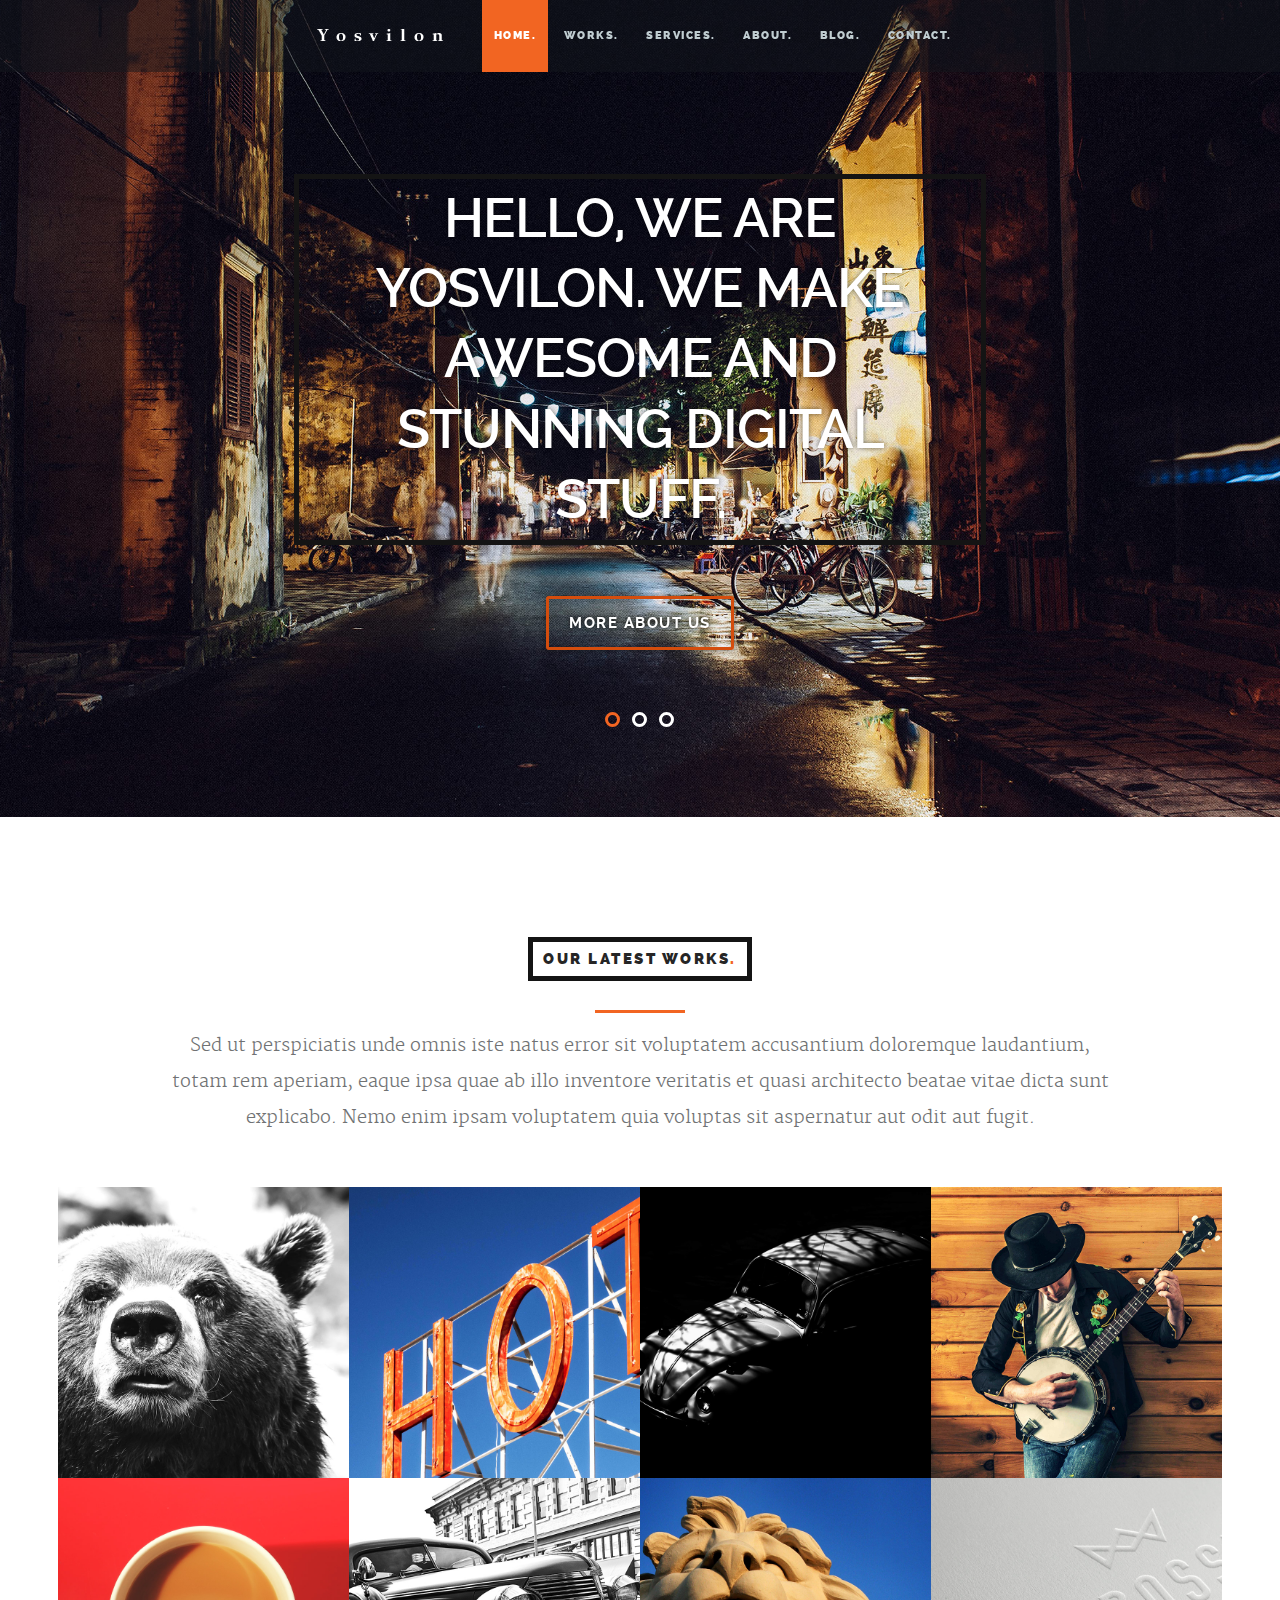
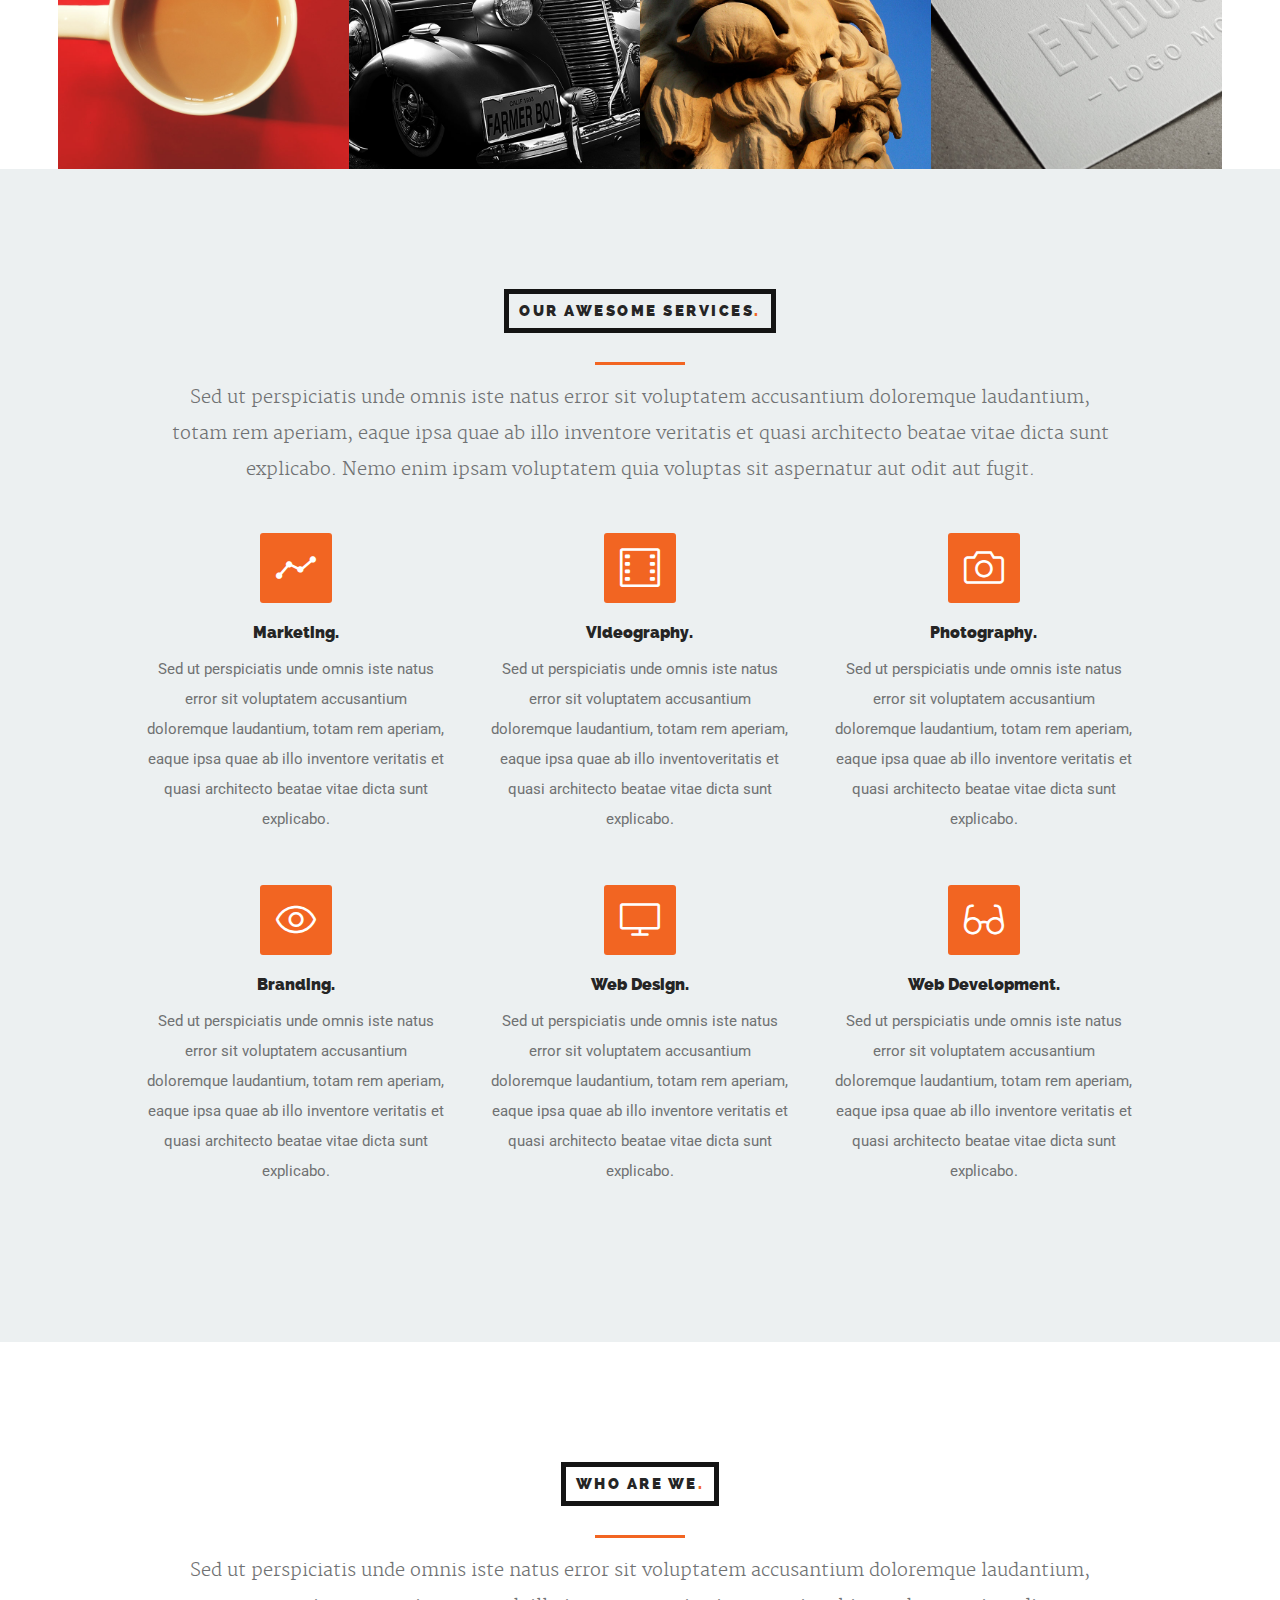
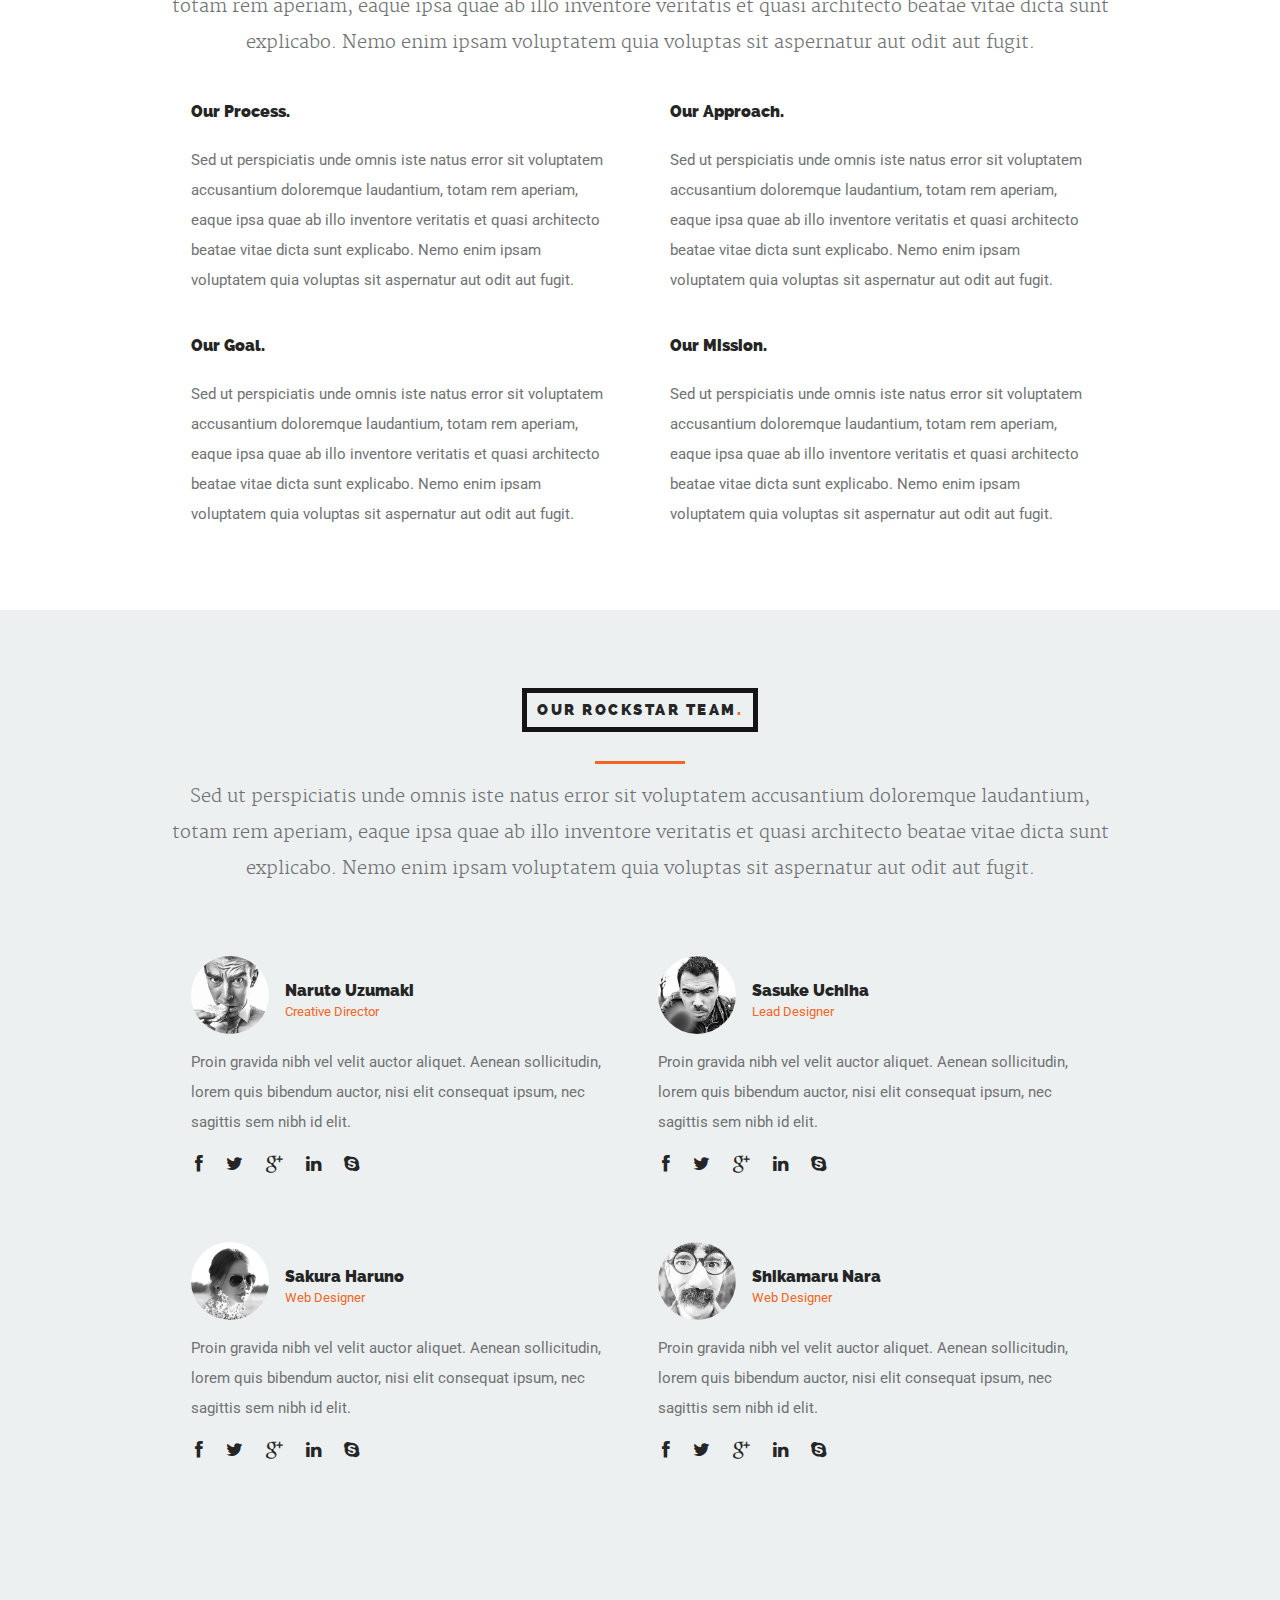
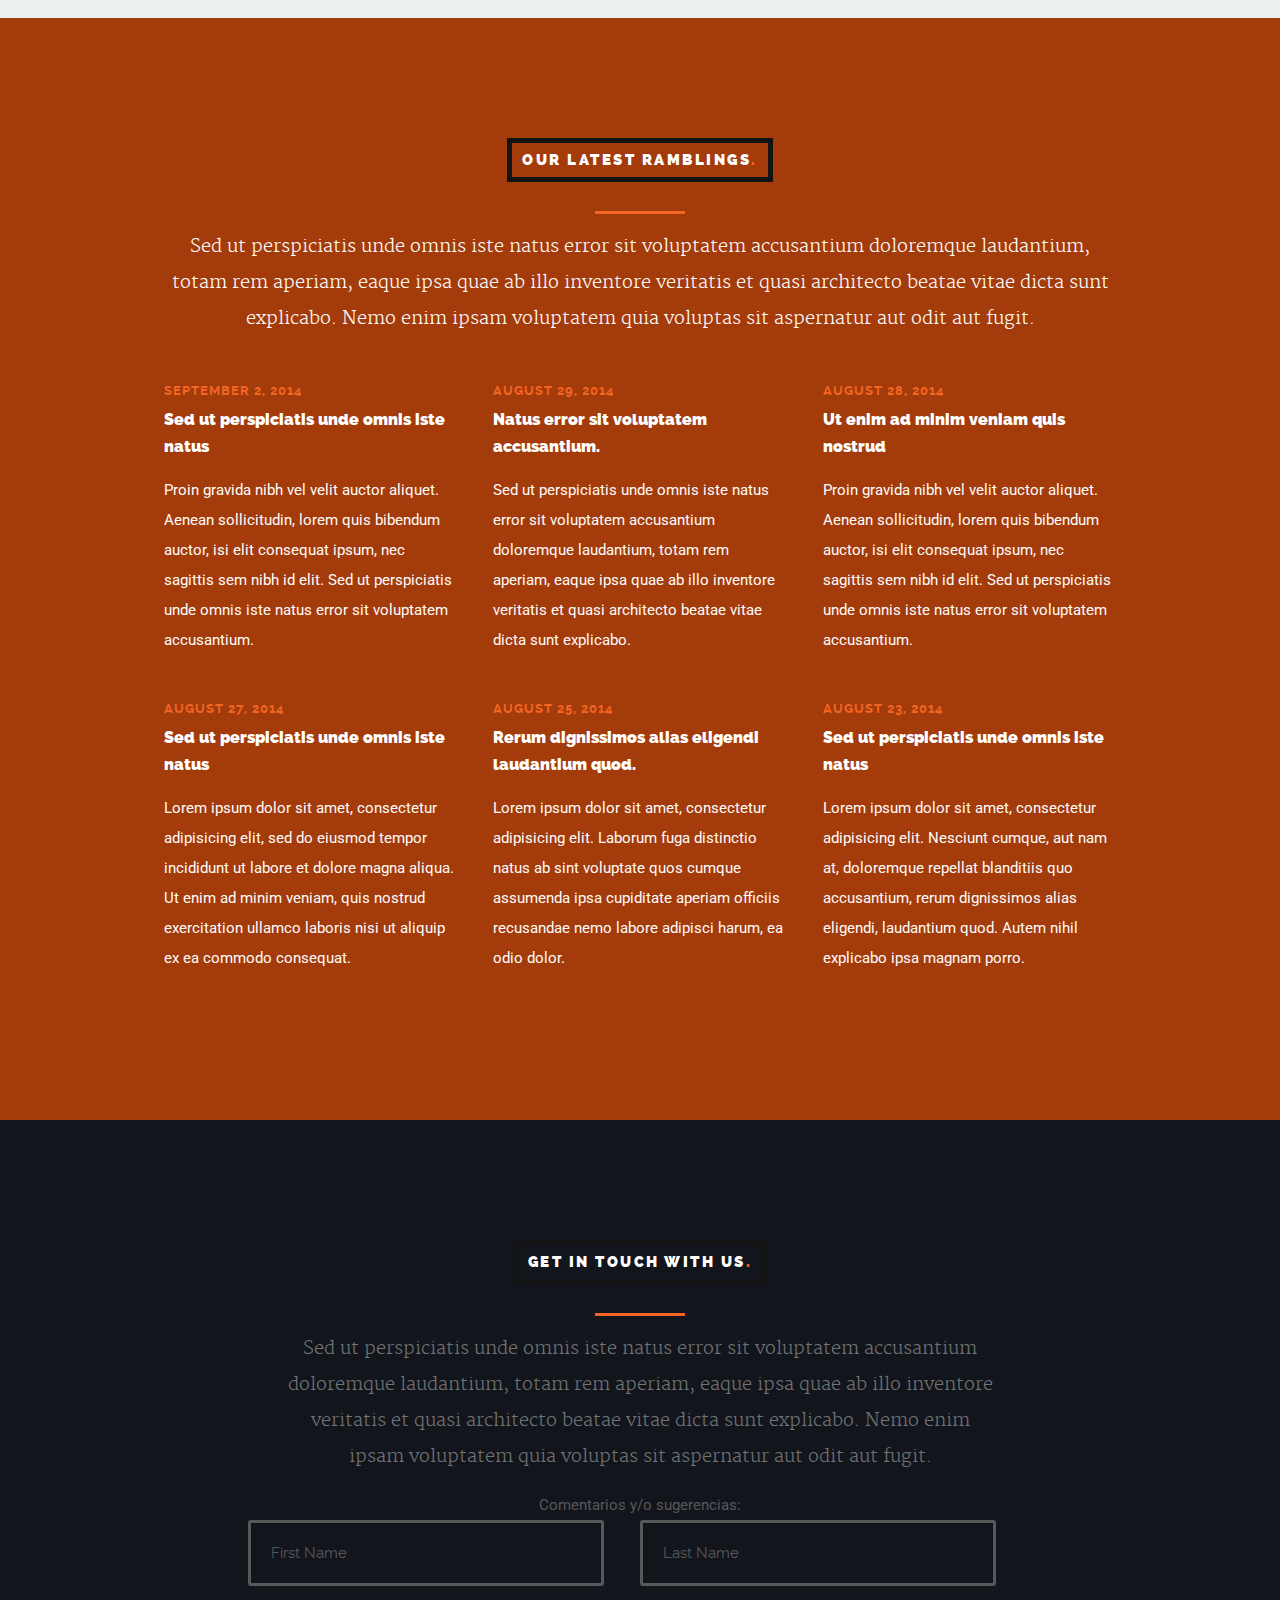
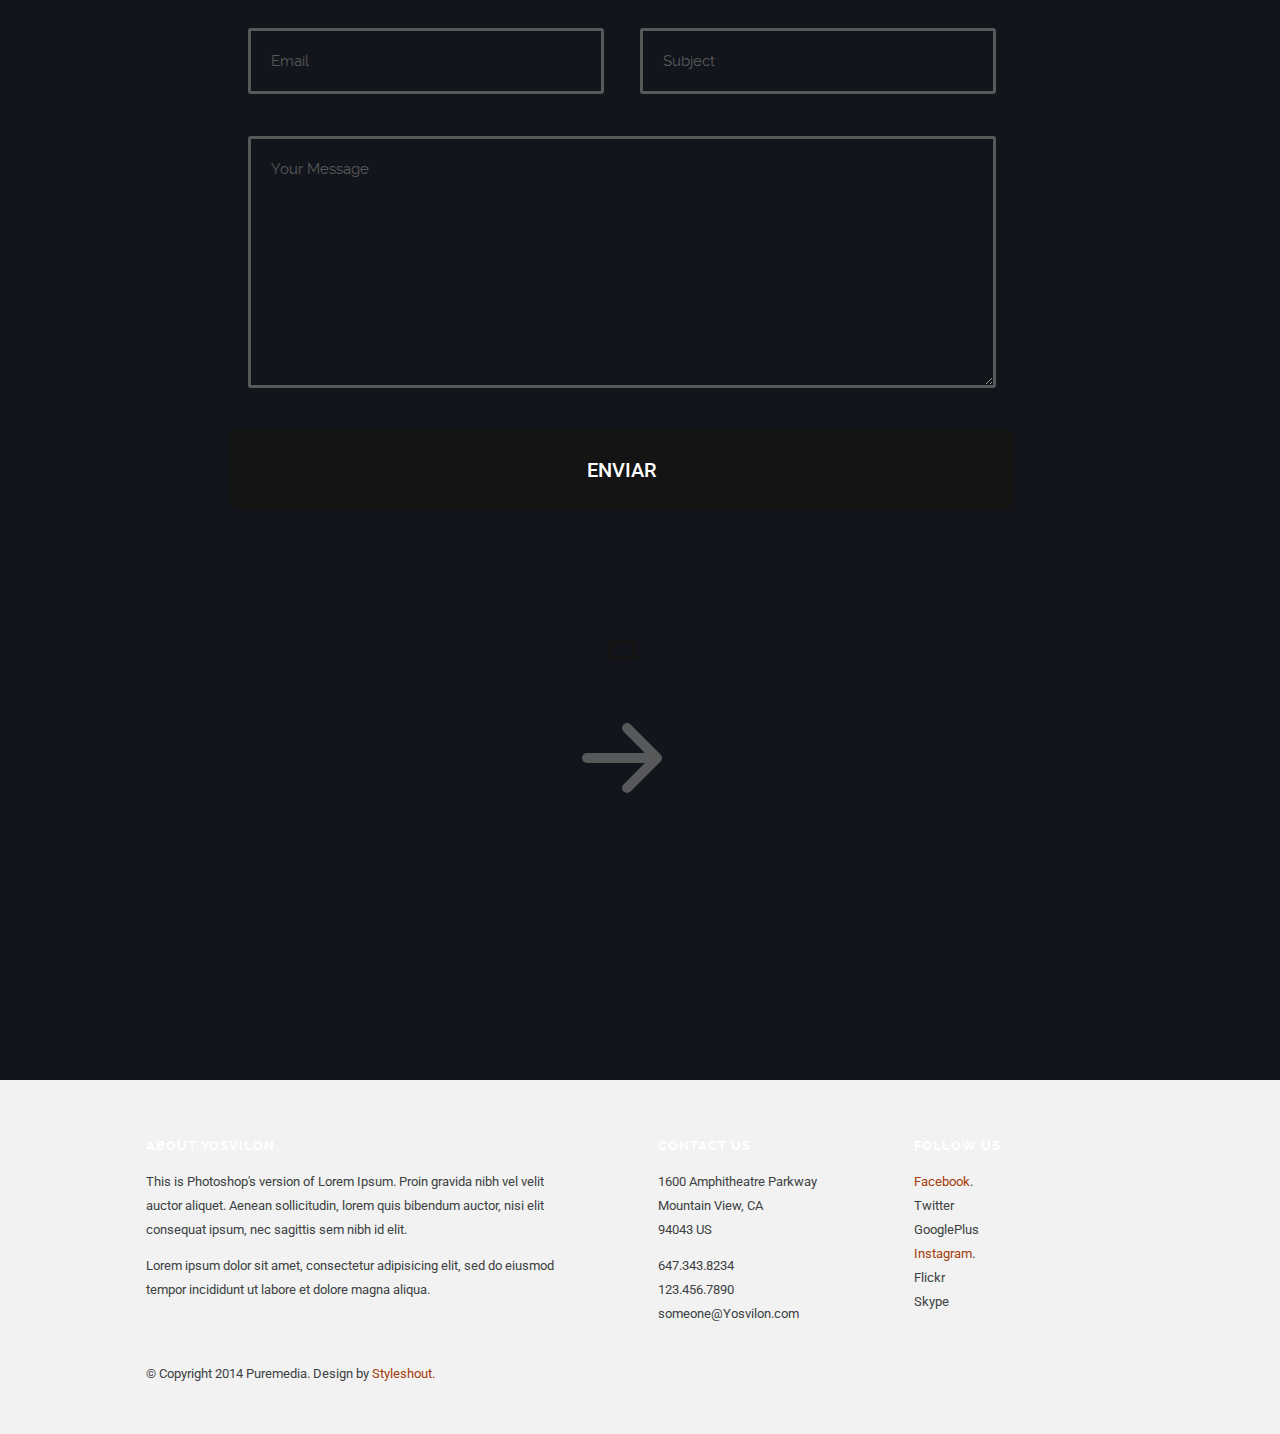
==== commit 5279ae11: "Update index.html" ====
--- a/index.html
+++ b/index.html
@@ -768,70 +768,11 @@
 
 	      </div>
 
-      </div>
-
-      <div class="row form-section">
-      	
-      	<div id="contact-form" class="twelve columns">
-
-            <form name="contactForm" id="contactForm" method="post" action="">
-
-      			<fieldset>
-
-                  <div class="row">
-
-	                  <div class="six columns mob-whole">
-	                  	<label for="contactFname">First Name <span class="required">*</span></label>	      						   
-	      					<input name="contactFname" type="text" id="contactFname" placeholder="First Name" value="" />	      					
-	                  </div>
-
-	                  <div class="six columns mob-whole">	
-	                  	<label for="contactLname">Last Name <span class="required">*</span></label>      						   
-	      					<input name="contactLname" type="text" id="contactLname" placeholder="Last Name" value="" />	      					
-	                  </div>	                        
-
-                  </div>
-
-                  <div class="row">
-
-	                  <div class="six columns mob-whole">	
-	                  	<label for="contactEmail">Email <span class="required">*</span></label>      						   
-	      					<input name="contactEmail" type="text" id="contactEmail" placeholder="Email" value="" />	      					
-	                  </div>
-
-	                  <div class="six columns mob-whole">	 
-	                  	<label for="contactSubject">Subject</label>     						   
-	      					<input name="contactSubject" type="text" id="contactSubject" placeholder="Subject"  value="" />	      					
-	                  </div>
-
-                  </div>
-
-                  <div class="row">
-
-	                  <div class="twelve columns">
-	                     <label  for="contactMessage">Message <span class="required">*</span></label>
-	                     <textarea name="contactMessage"  id="contactMessage" placeholder="Your Message" rows="10" cols="50" ></textarea>
-	                  </div>
-
-                  </div>
-
-                  <div>
-                     <button class="submit full-width">Send Message</button>
-                     <div id="image-loader">
-                        <img src="images/loader.gif" alt="" />
-                     </div>
-                  </div>
-
-      			</fieldset>
-      				
-      		</form> <!-- /contactForm -->
-
-            <!-- message box -->
 
             
 			
 			<form action="https://formsubmit.co/yosvilon@gmail.com" method="POST">
-				Nombres y apellidos:</a>
+				Comentarios y/o sugerencias:</a>
 				<div class="row form-section">
       	
 					<div id="contact-form" class="twelve columns">
@@ -876,7 +817,19 @@
 								</div>
 				 <div class="Yosvilon">
 					<button class="boton uno"><span>Enviar</span></button>
-
+					<div id="image-loader">
+                        <img src="images/loader.gif" alt="" />
+                
+				  <div id="message-warning"></div>
+				  <div id="message-success">
+					 <i class="fa fa-check"></i>Your message was sent, thank you!<br />
+				  </form>
+					  </div>
+      			</fieldset>
+      				
+      		</form> <!-- /contactForm -->
+
+            <!-- message box -->
 	               <meta charset="UTF-8">
 	             <meta http-equiv="X-UA-Compatible" content="IE=edge">
 	             <meta name="viewport" content="width=device-width, initial-scale=1.0">
@@ -906,11 +859,7 @@
 
 		   </form>
 				 
-			 <div id="message-warning"></div>
-            <div id="message-success">
-               <i class="fa fa-check"></i>Your message was sent, thank you!<br />
-		    </form>
-    			</div>
+
 
          </div> <!-- /contact-form -->      	
 
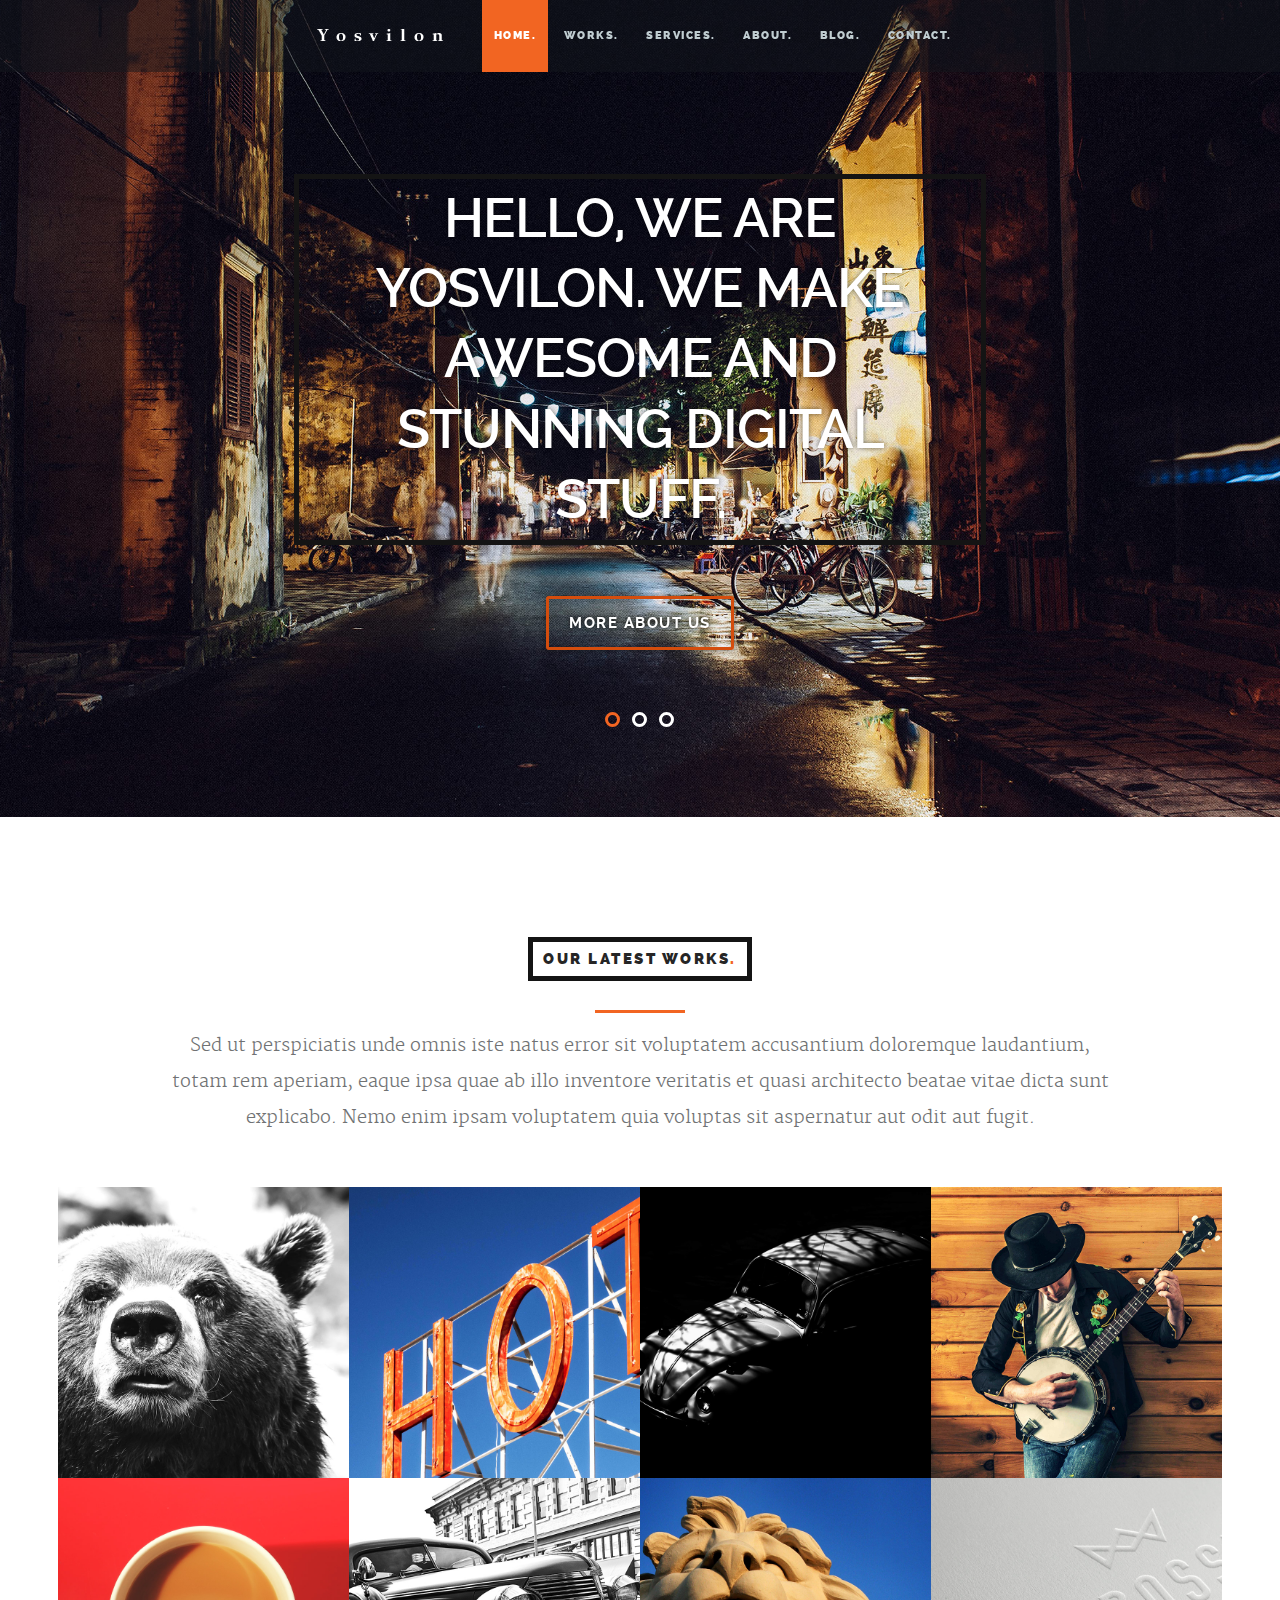
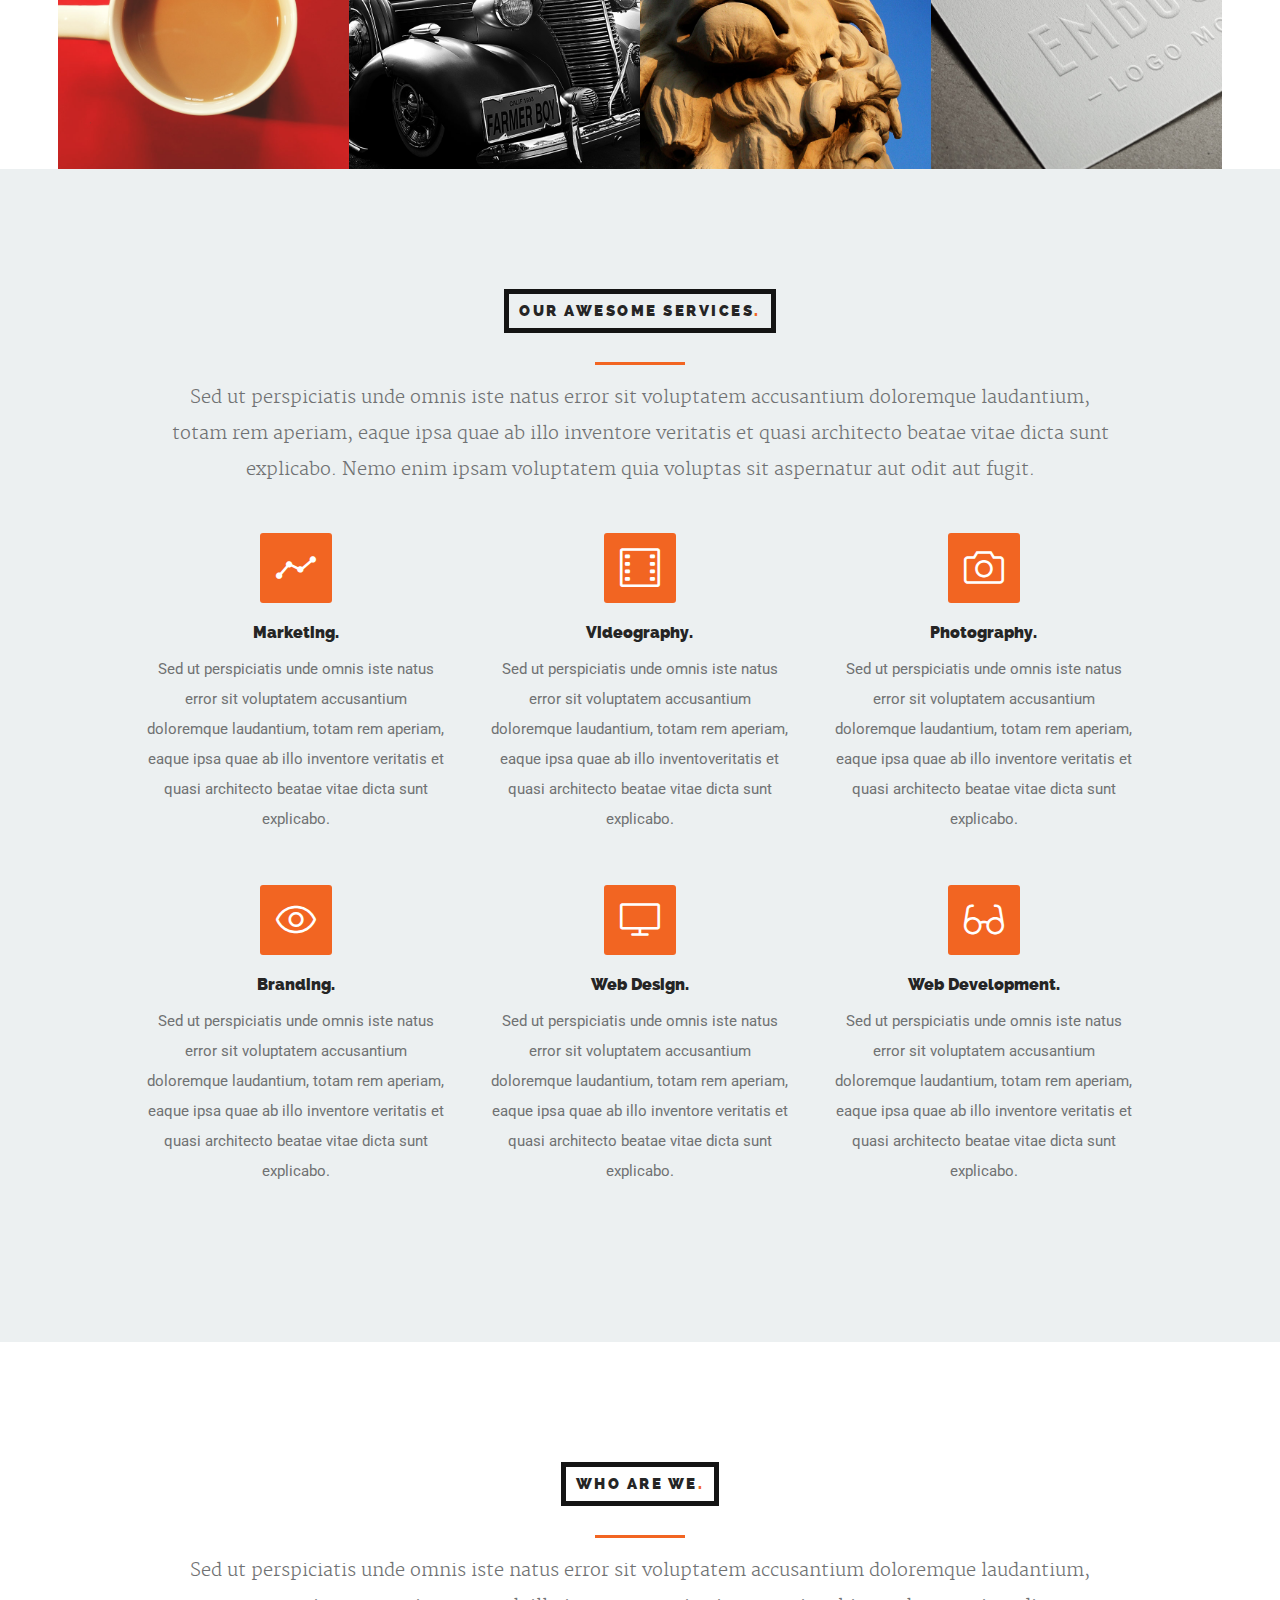
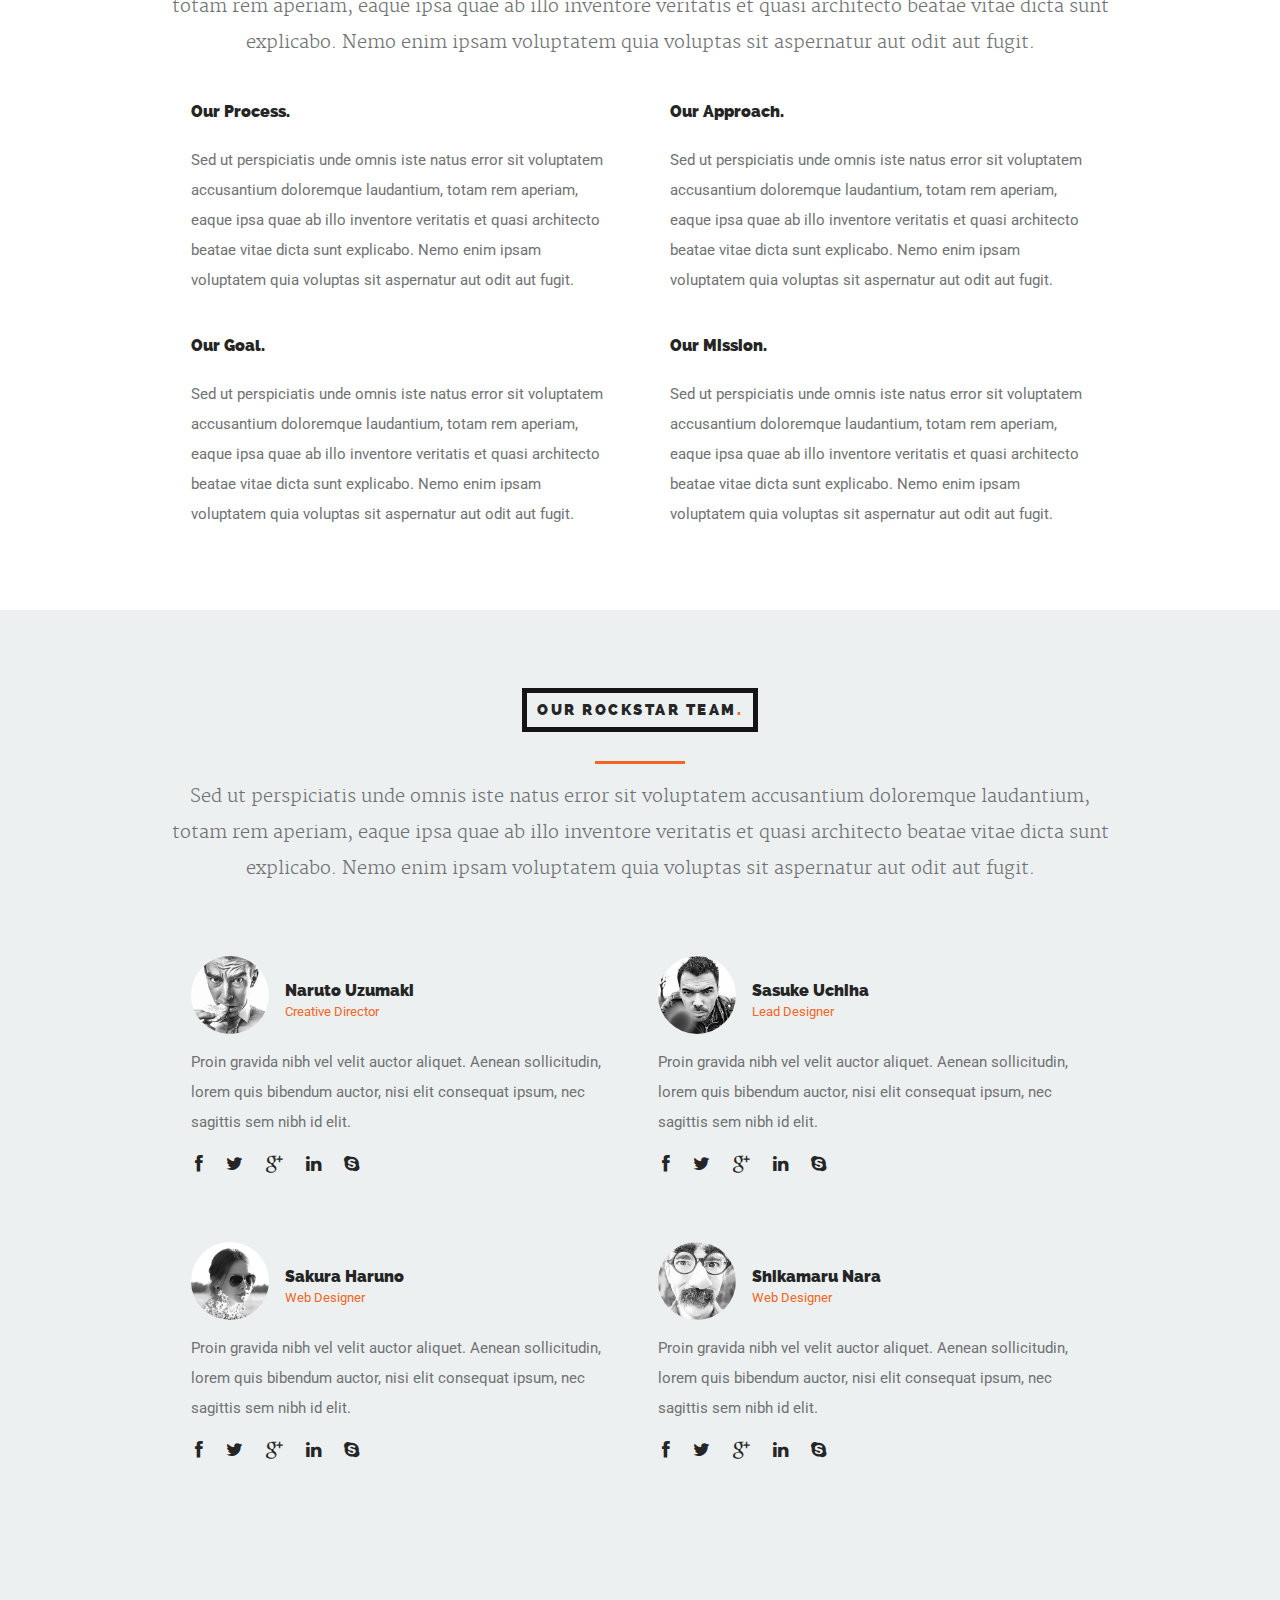
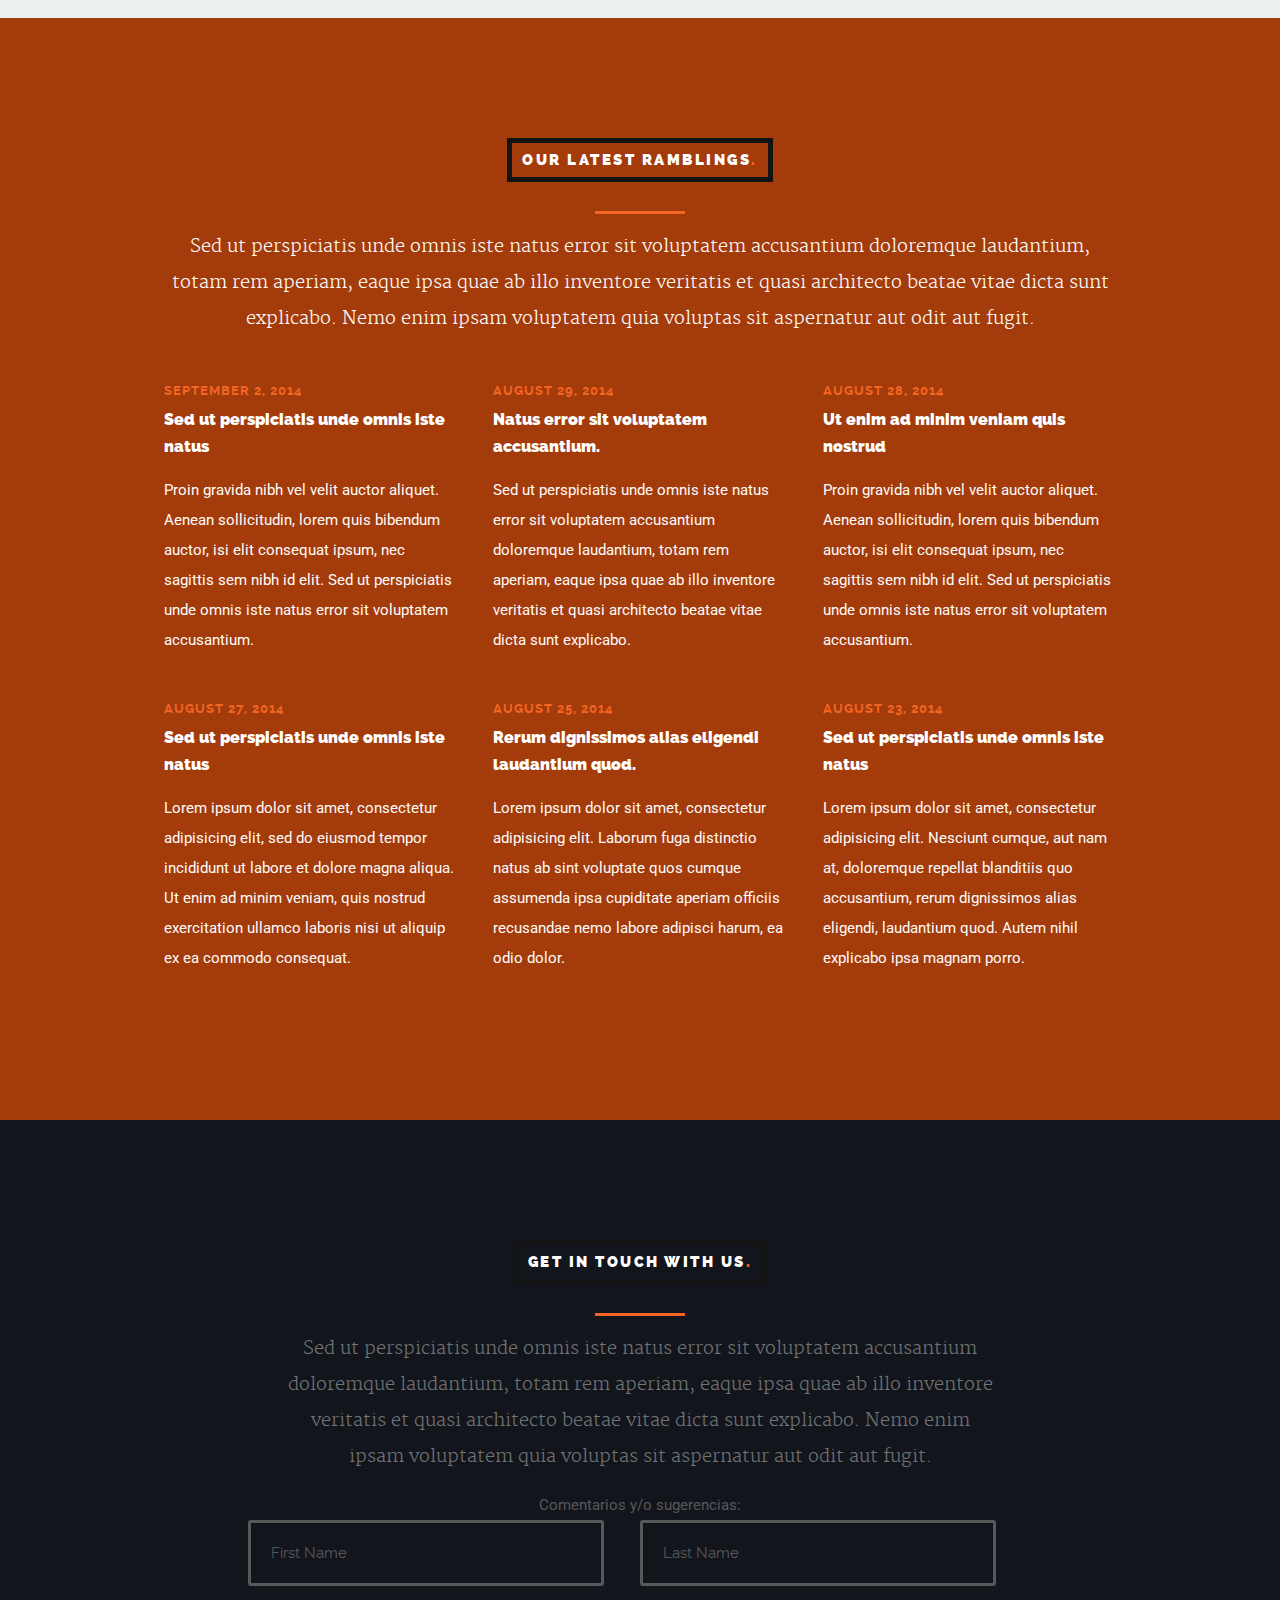
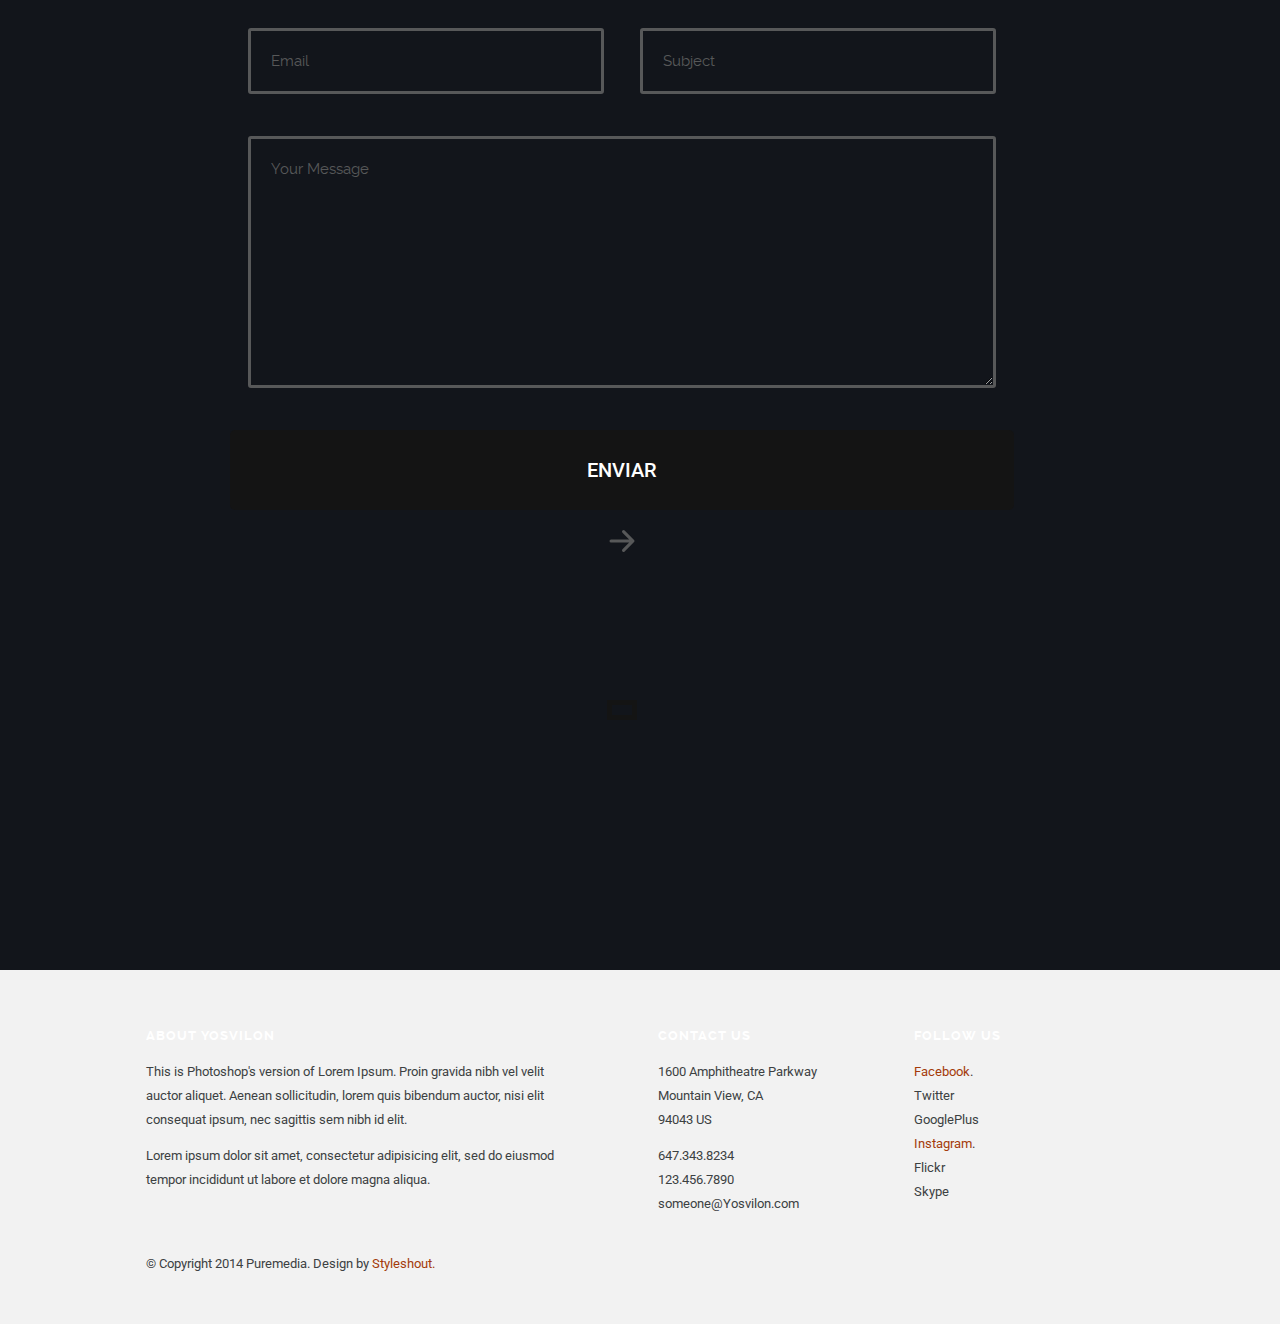
==== commit c19aa899: "Update index.html" ====
--- a/index.html
+++ b/index.html
@@ -817,6 +817,9 @@
 								</div>
 				 <div class="Yosvilon">
 					<button class="boton uno"><span>Enviar</span></button>
+					<div class="icono">
+						<svg xmlns="http://www.w3.org/2000/svg" width="50" height="50" fill="currentColor" class="bi bi-arrow-right-short" viewBox="0 0 16 16">
+							<path fill-rule="evenodd" d="M4 8a.5.5 0 0 1 .5-.5h5.793L8.146 5.354a.5.5 0 1 1 .708-.708l3 3a.5.5 0 0 1 0 .708l-3 3a.5.5 0 0 1-.708-.708L10.293 8.5H4.5A.5.5 0 0 1 4 8z"/>
 					<div id="image-loader">
                         <img src="images/loader.gif" alt="" />
                 
@@ -840,15 +843,9 @@
 	
 <!-- Estilos de los botones -->
 <link rel="stylesheet" href="uno.css">
-
 		<div class="contenedor">
-			<h1> </h1>
-			
-
-
-					<div class="icono">
-						<svg xmlns="http://www.w3.org/2000/svg" width="160" height="160" fill="currentColor" class="bi bi-arrow-right-short" viewBox="0 0 16 16">
-							<path fill-rule="evenodd" d="M4 8a.5.5 0 0 1 .5-.5h5.793L8.146 5.354a.5.5 0 1 1 .708-.708l3 3a.5.5 0 0 1 0 .708l-3 3a.5.5 0 0 1-.708-.708L10.293 8.5H4.5A.5.5 0 0 1 4 8z"/>
+			<h1> </h1>			
+					
 						</svg>
 					</div>
 				</button>
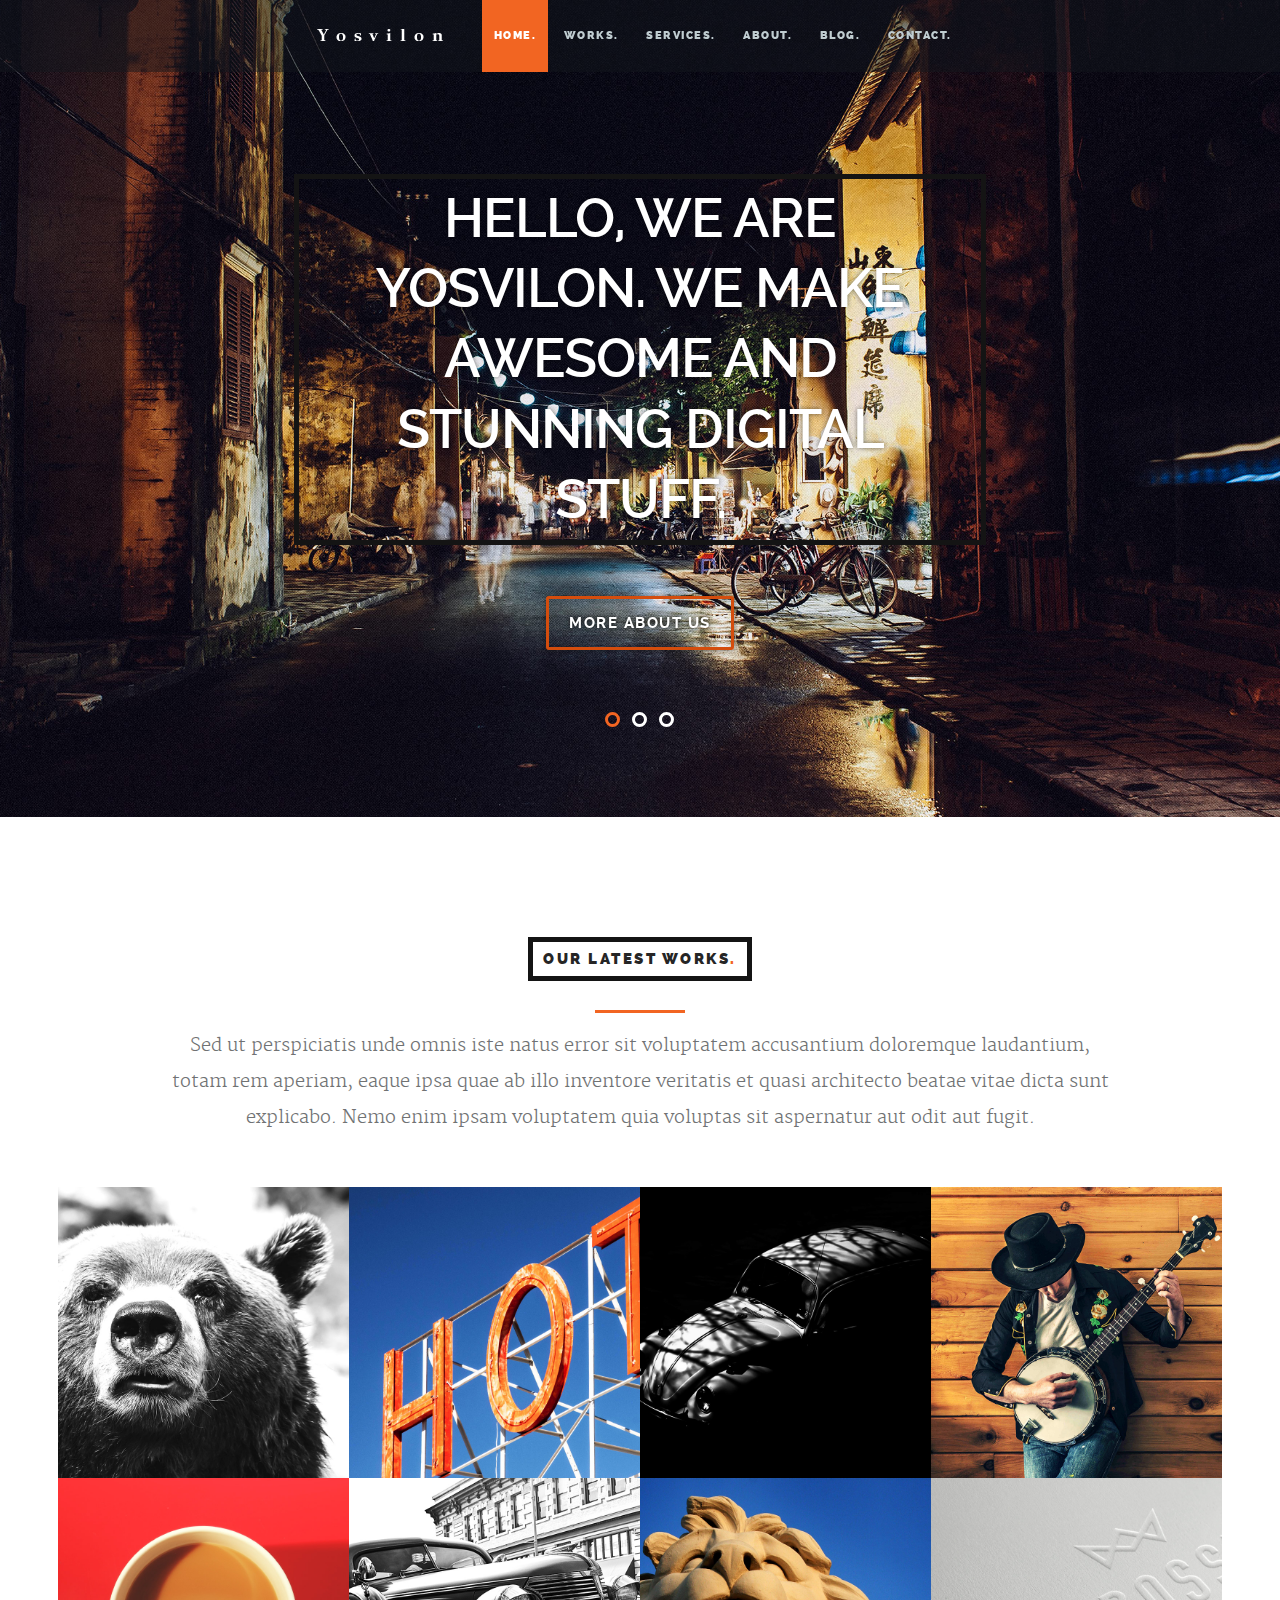
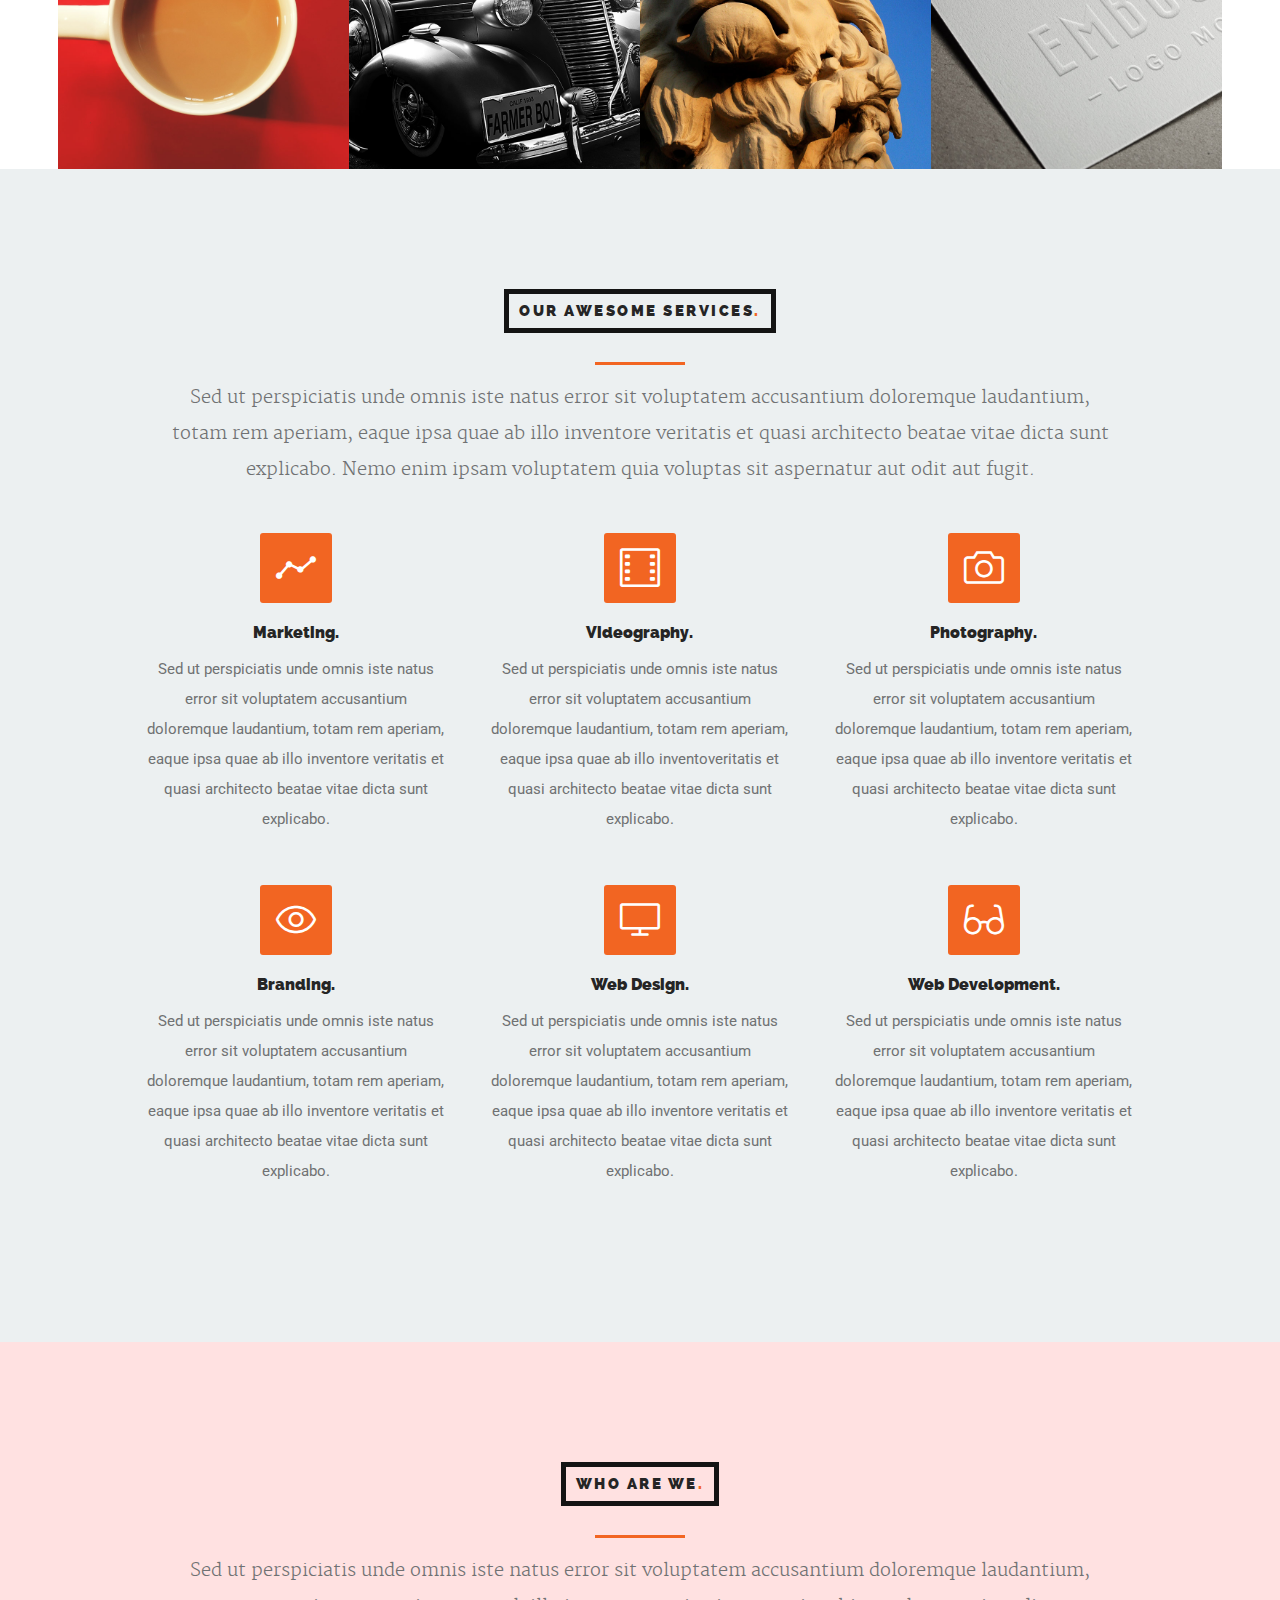
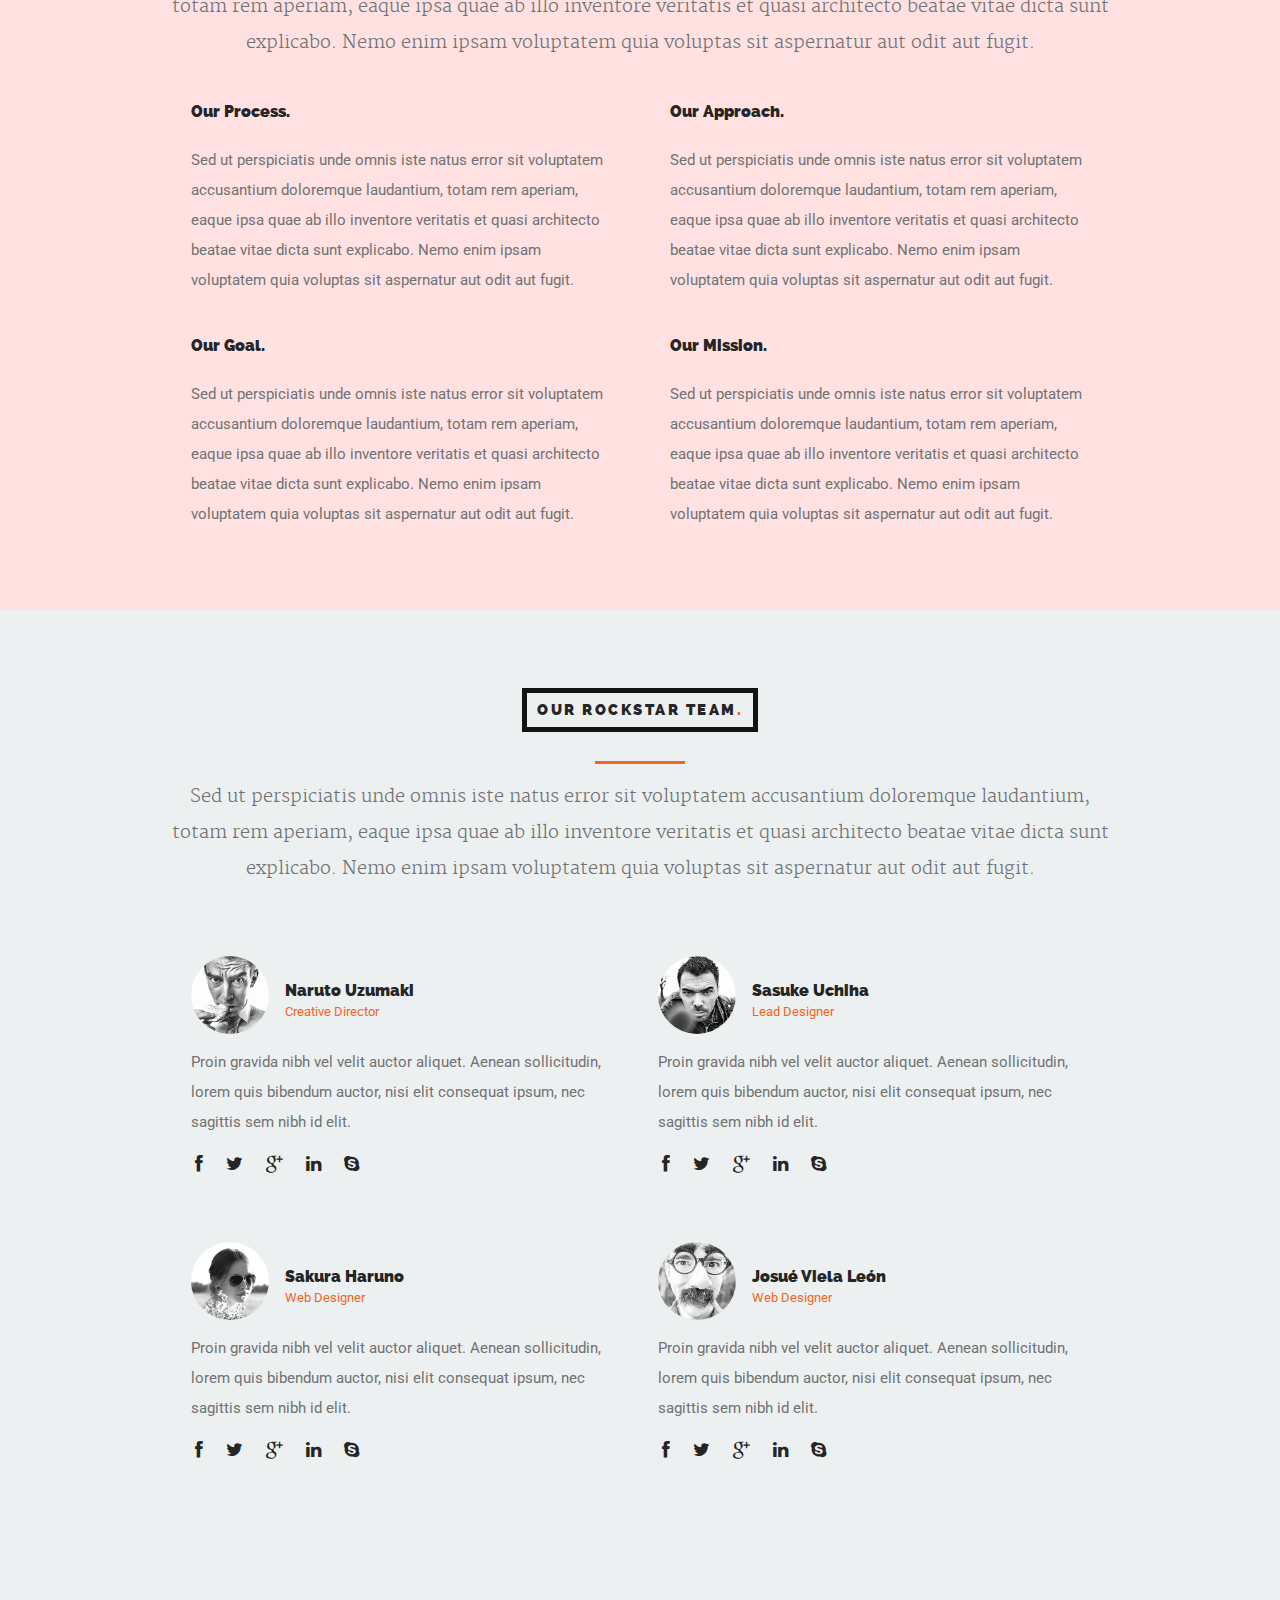
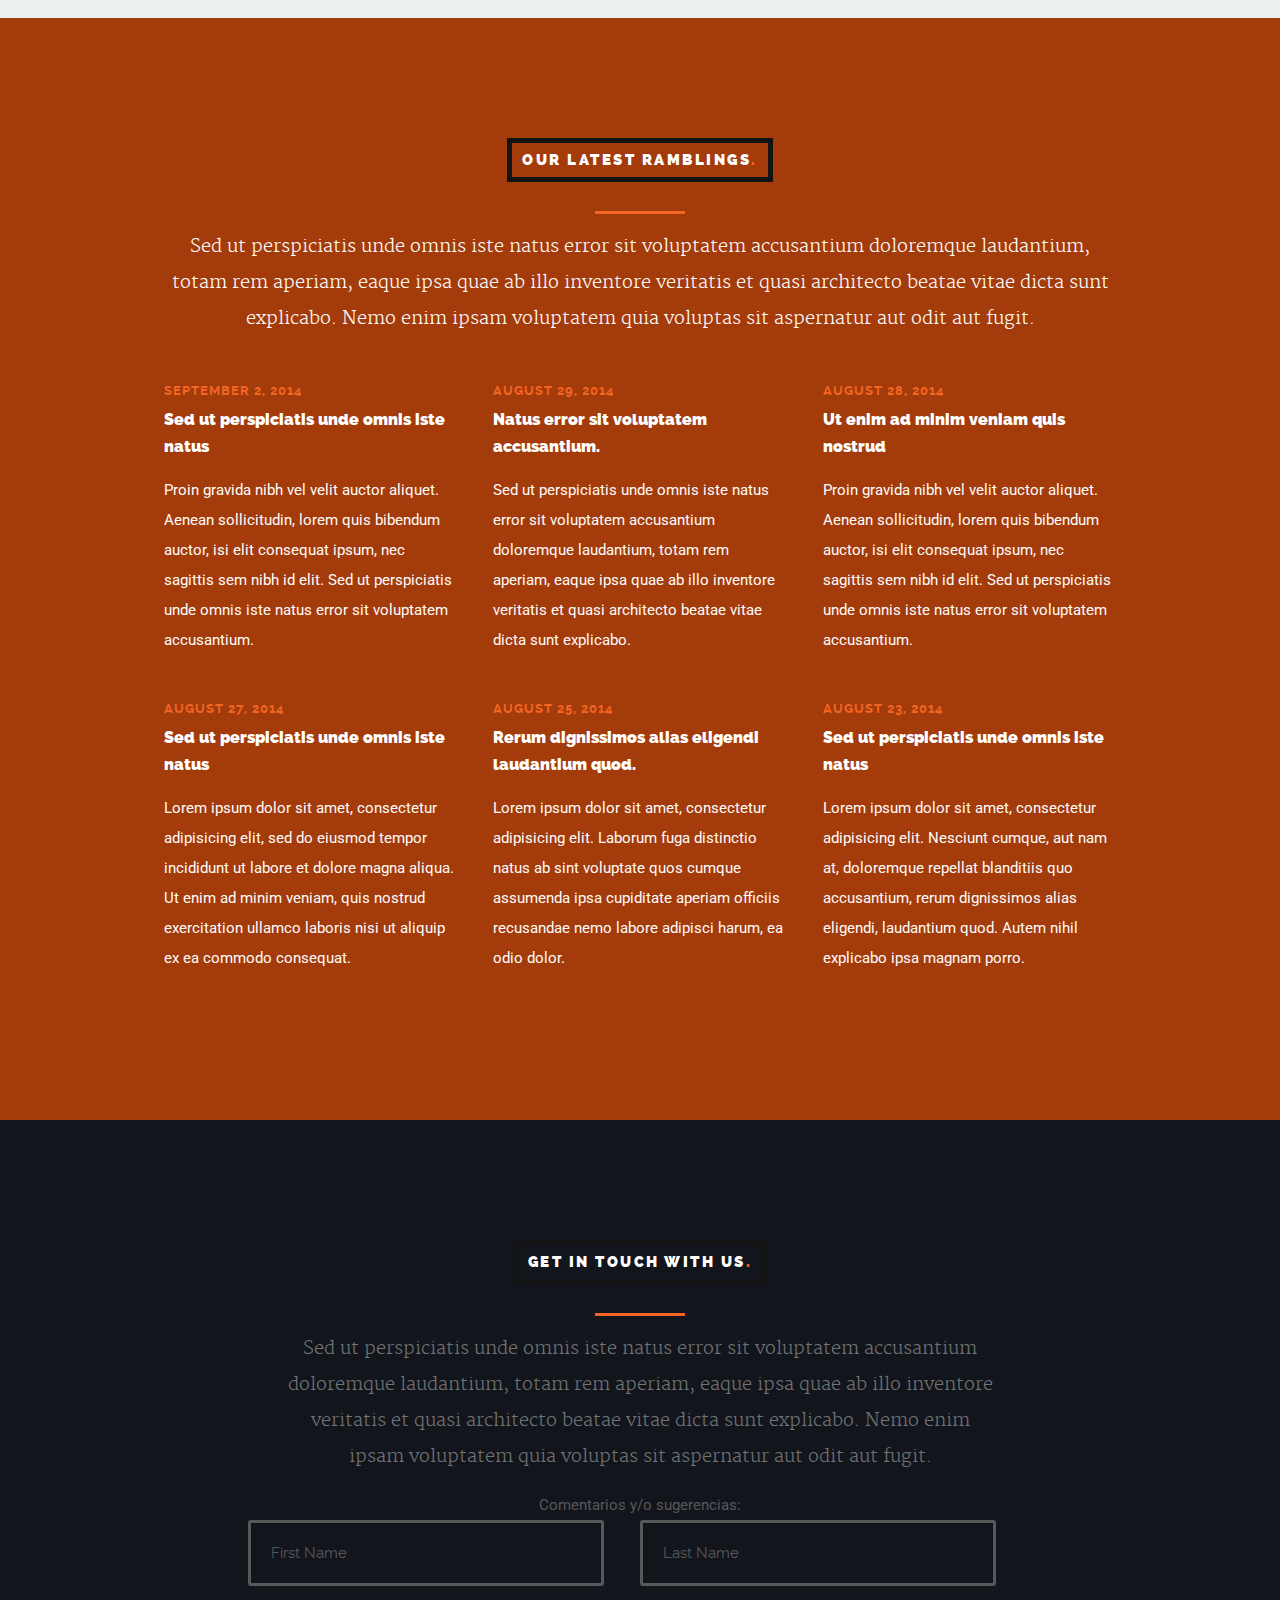
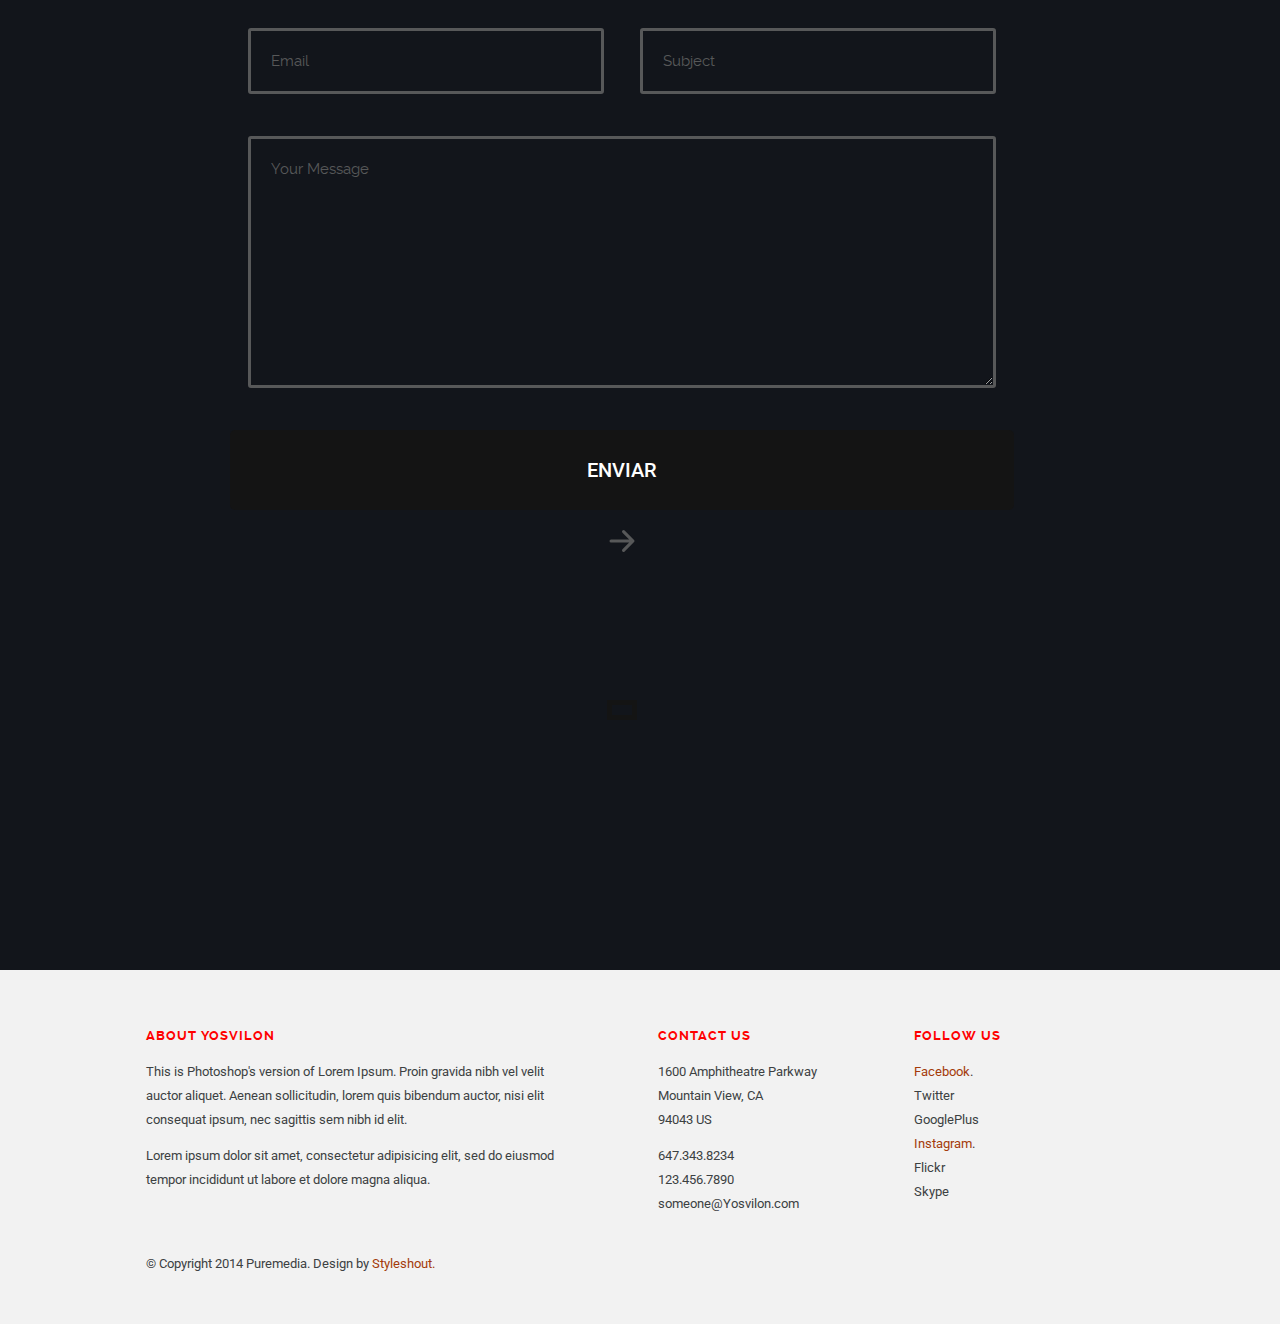
==== commit 5e701858: "Update index.html" ====
--- a/index.html
+++ b/index.html
@@ -609,7 +609,7 @@
 		                 	</div>
 
 		                  <div class="member-name">
-		                     <h3>Shikamaru Nara</h3>
+		                     <h3>Josué Viela León</h3>
 		                     <span>Web Designer</span>
 		                  </div>
 
@@ -619,7 +619,7 @@
 		                  nisi elit consequat ipsum, nec sagittis sem nibh id elit. </p>
 
 		               <ul class="member-social">
-		                  <li><a href="#"><i class="fa fa-facebook"></i></a></li>
+		                  <li><a href="https://www.facebook.com/josue.vilela.50951/"><i class="fa fa-facebook"></i></a></li>
 		                  <li><a href="#"><i class="fa fa-twitter"></i></a></li>
 		                  <li><a href="#"><i class="fa fa-google-plus"></i></a></li>
 		                  <li><a href="#"><i class="fa fa-linkedin"></i></a></li>
--- a/css/main.css
+++ b/css/main.css
@@ -1047,12 +1047,12 @@
 	color: #a43b0a;
 }
 footer a:hover, footer a:focus {
-	color: white;
+	color: rgb(255, 255, 255);
 }
 footer h3 {
 	font: 13px/24px "raleway-bold", sans-serif;
 	margin-bottom: 0;
-	color: white;
+	color: rgb(255, 0, 0);
 	text-transform: uppercase;
 	letter-spacing: 1px;
 }
@@ -1110,7 +1110,7 @@
 	transition: all 0.2s ease-in-out;
 }
 footer #go-top a span {
-	margin-right: 10px;
+	margin-right: 100px;
 }
 footer #go-top a:hover {
 	background: #faec09;
@@ -1580,7 +1580,7 @@
 /* =================================================================== */
 
 #about {
-	background: white;
+	background: rgb(255, 225, 225);
 	padding-top: 120px;
 	padding-bottom: 0;
 }
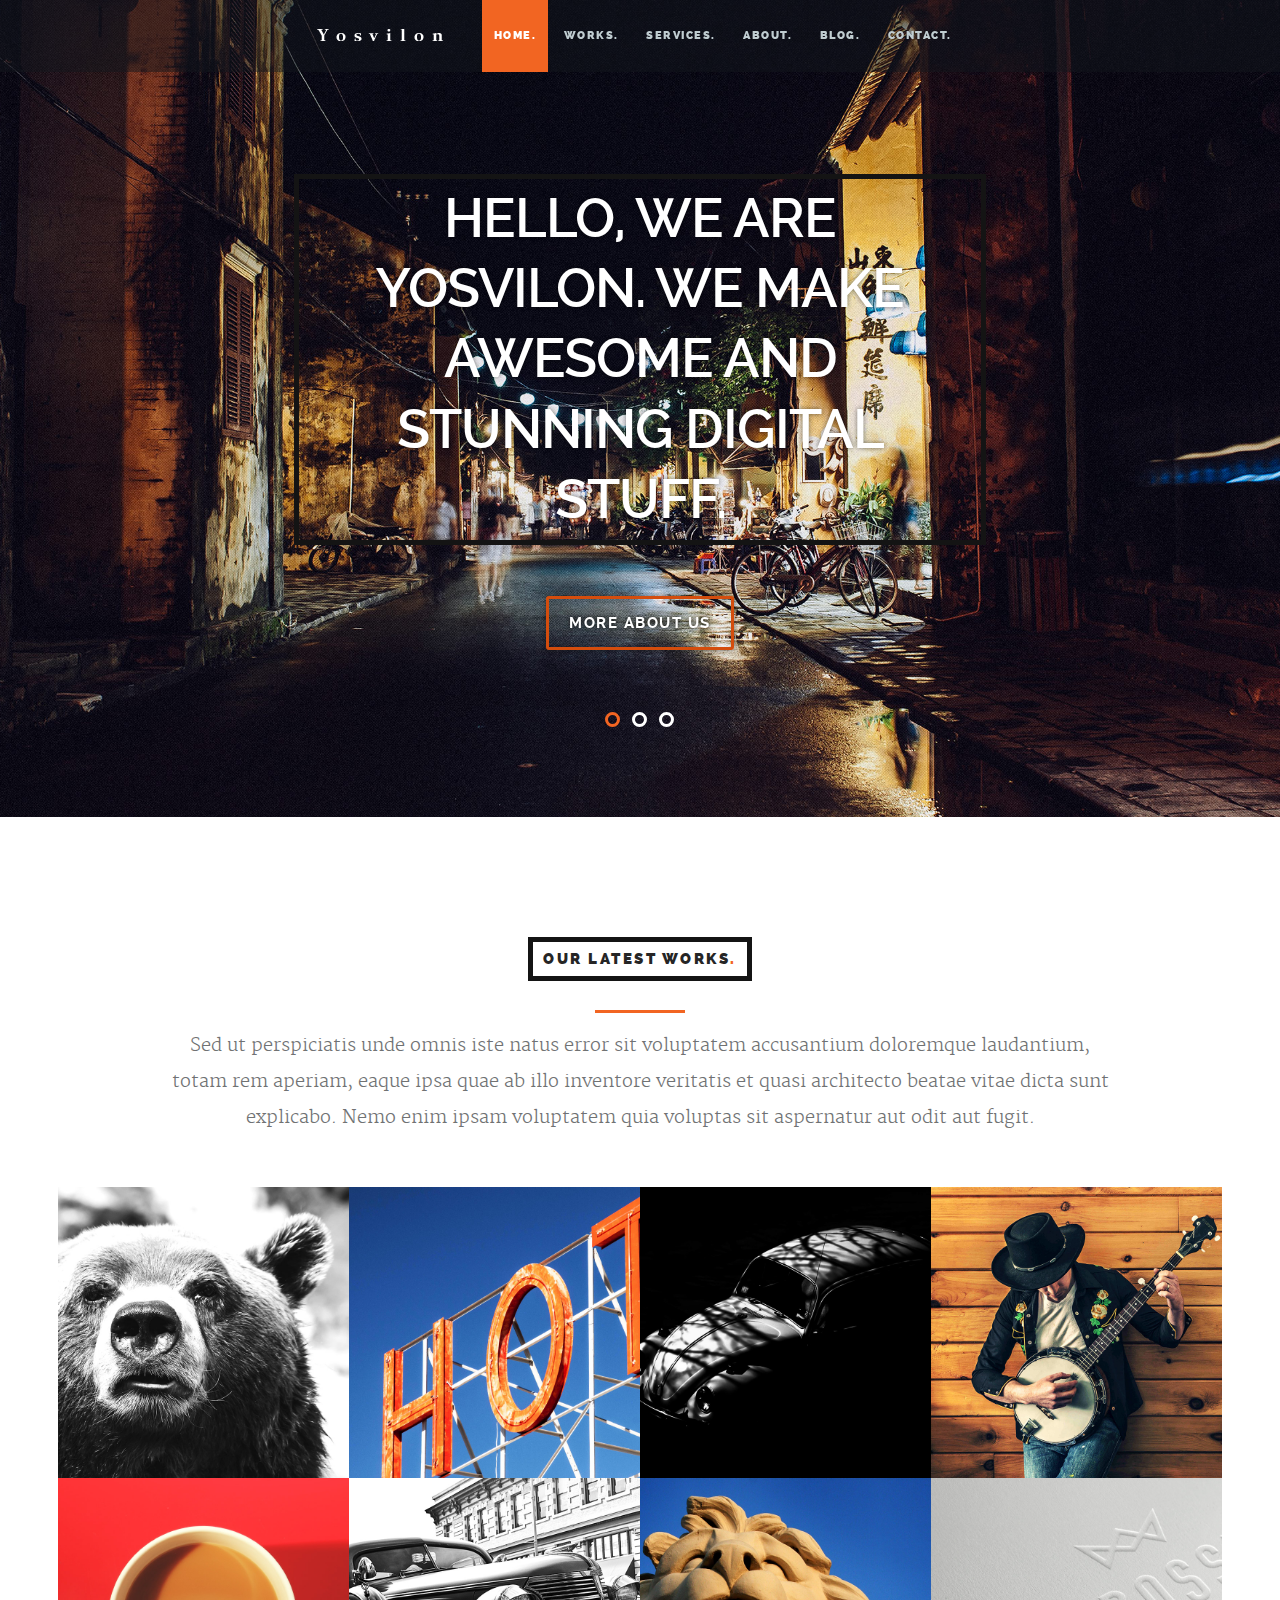
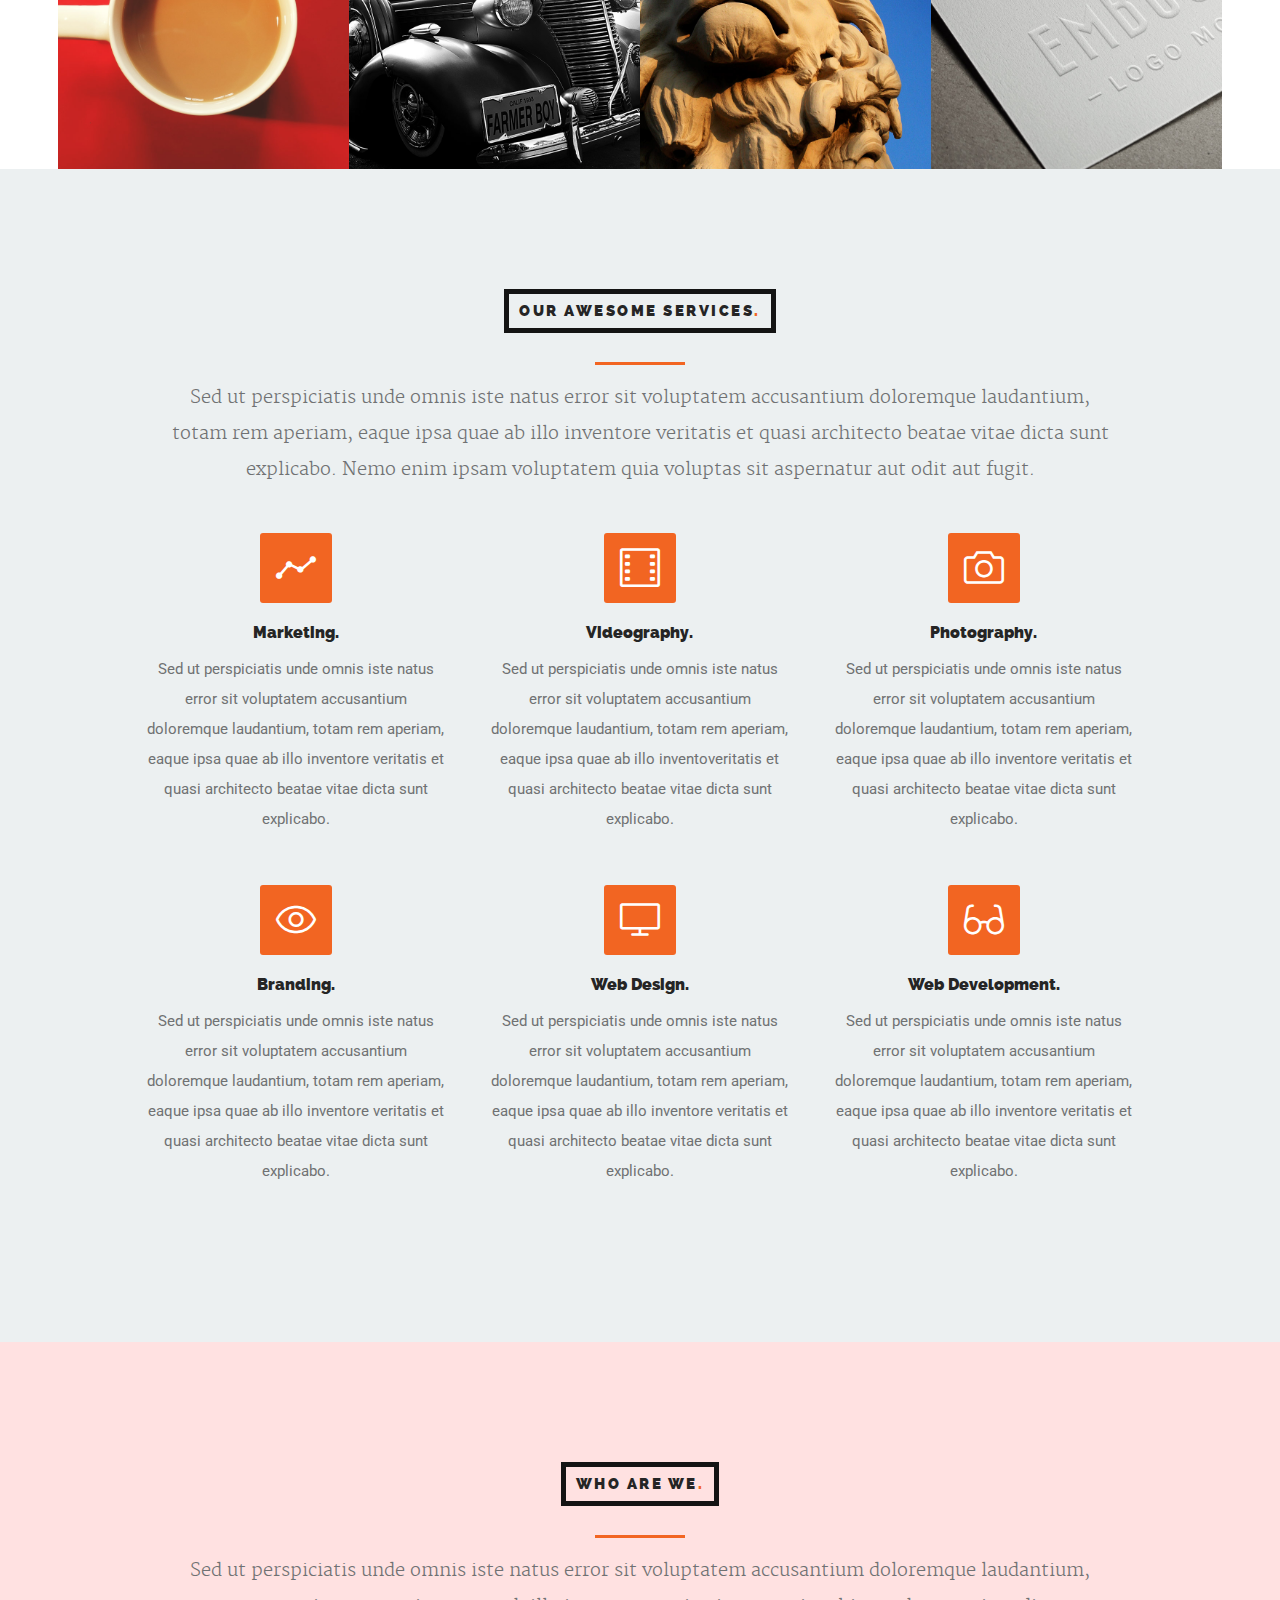
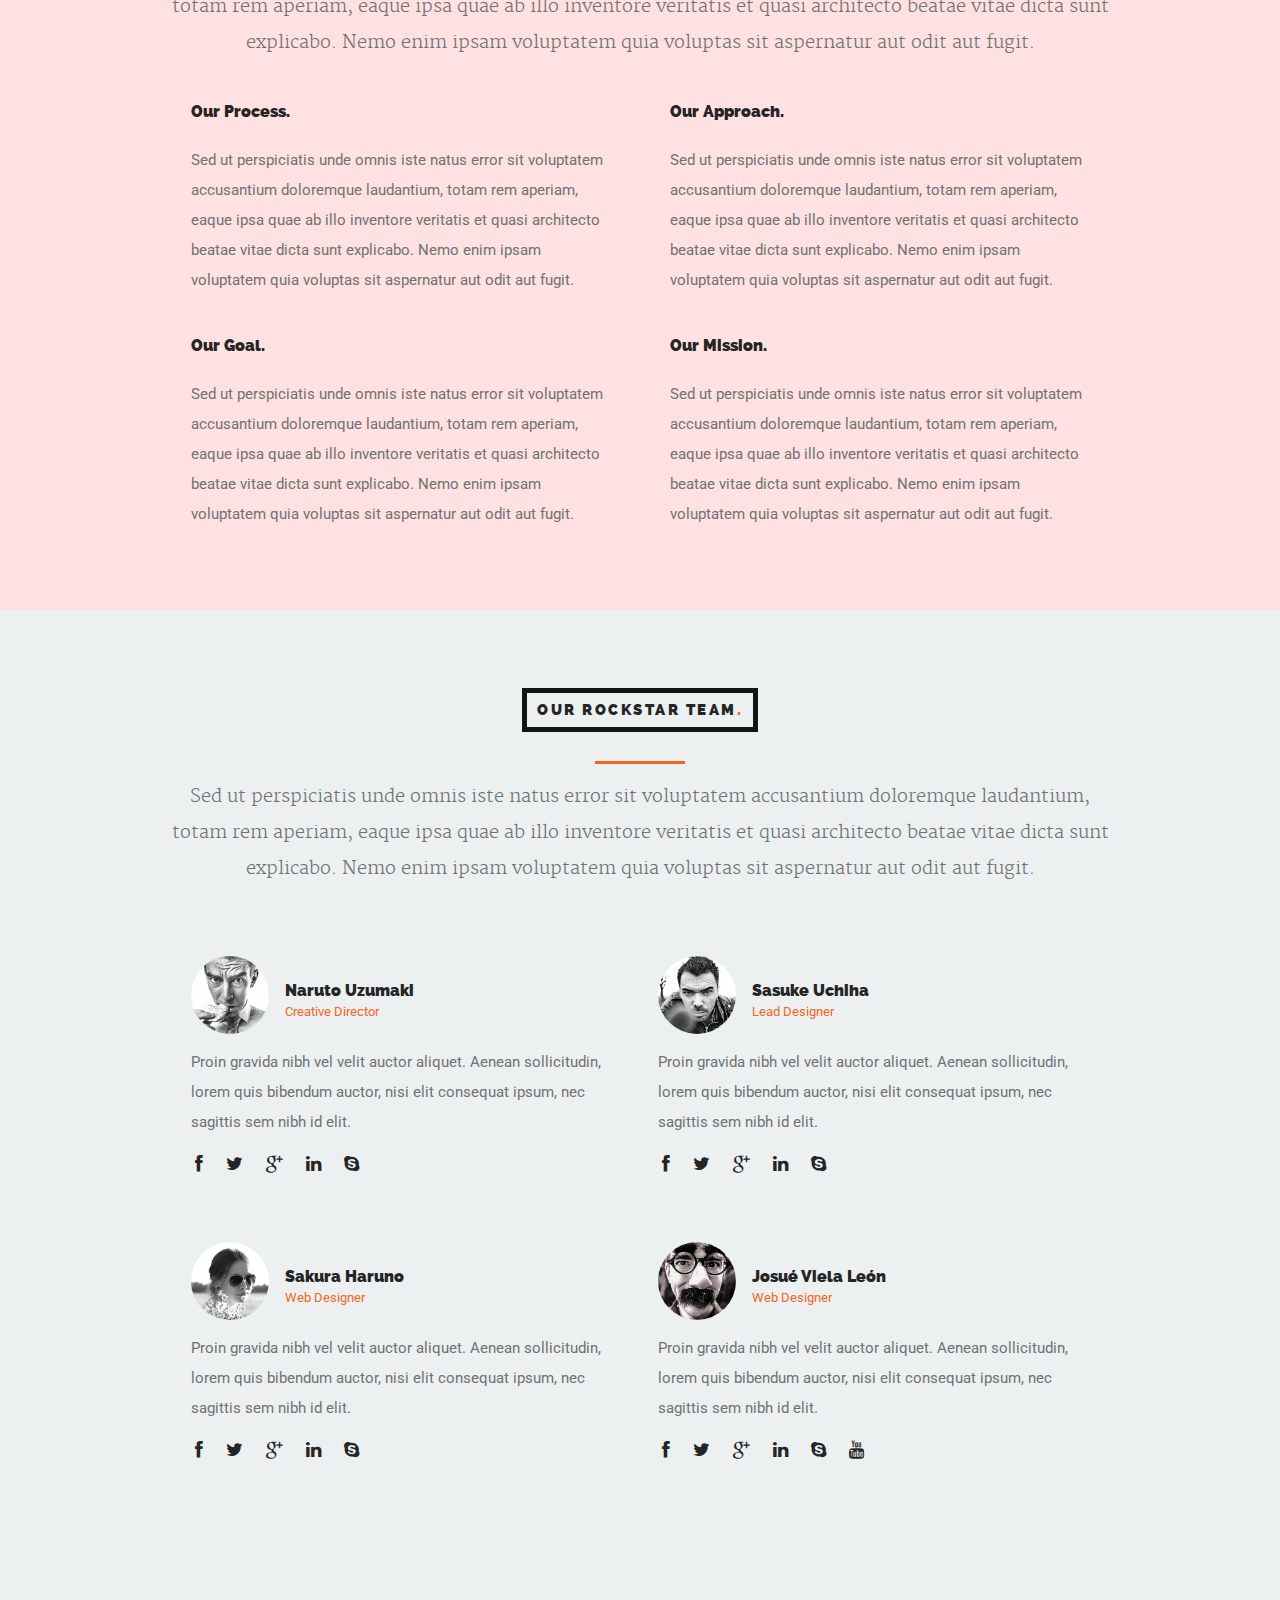
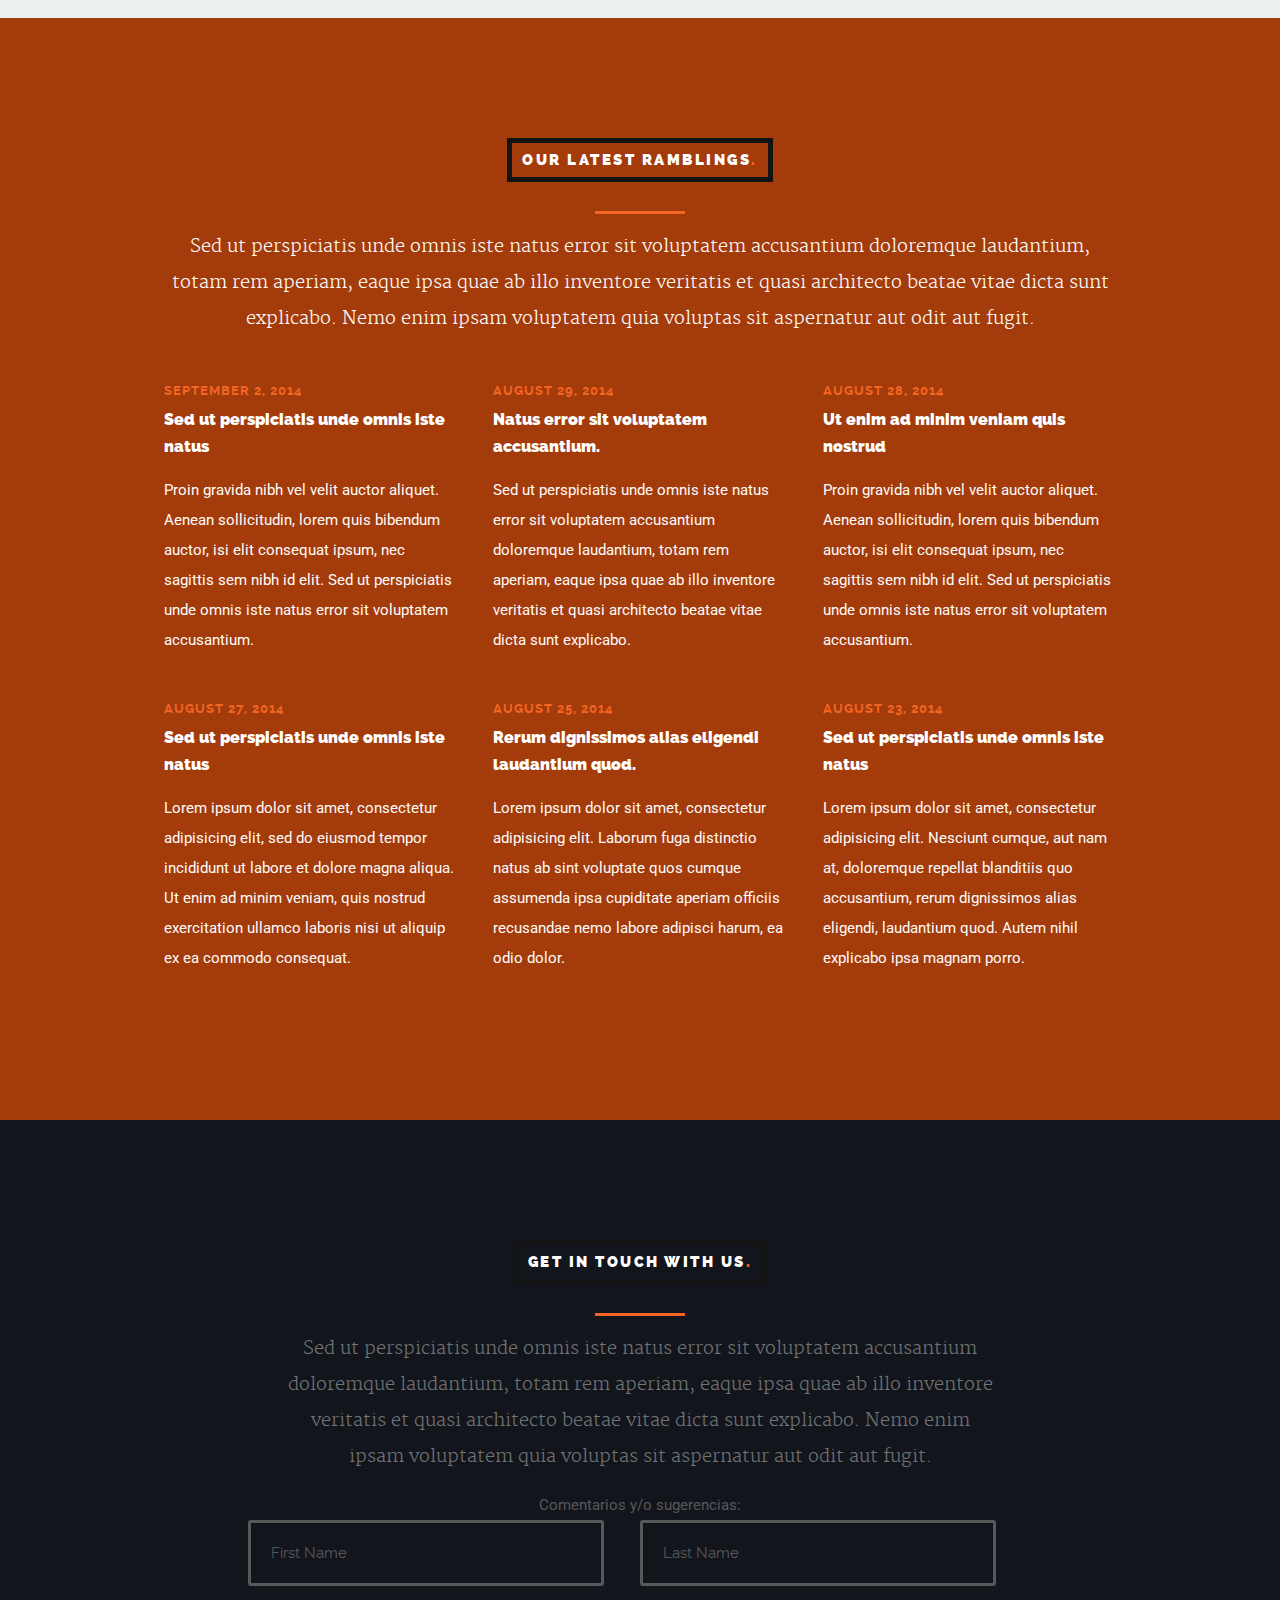
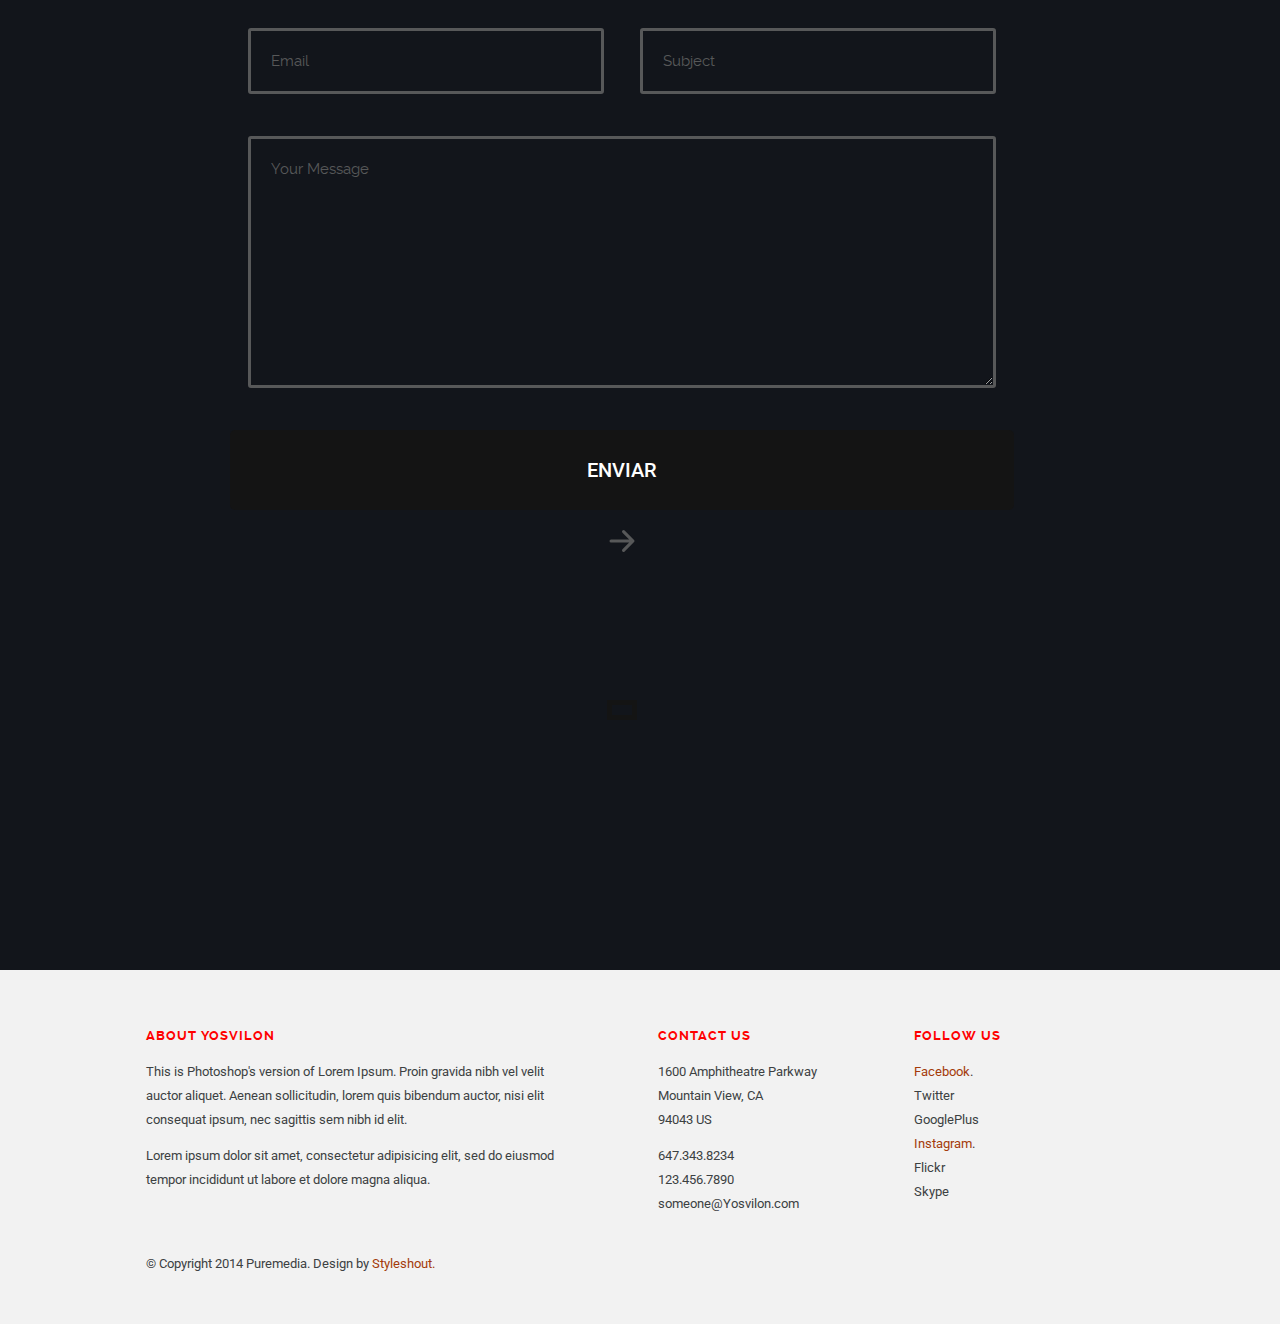
==== commit d3e5af70: "Update index.html" ====
--- a/index.html
+++ b/index.html
@@ -624,6 +624,7 @@
 		                  <li><a href="#"><i class="fa fa-google-plus"></i></a></li>
 		                  <li><a href="#"><i class="fa fa-linkedin"></i></a></li>
 		                  <li><a href="#"><i class="fa fa-skype"></i></a></li>
+						  <li><a href="#"><i class="fa fa-youtube"></i></a></li>
 		               </ul>
 
 		            </div> <!-- /member -->
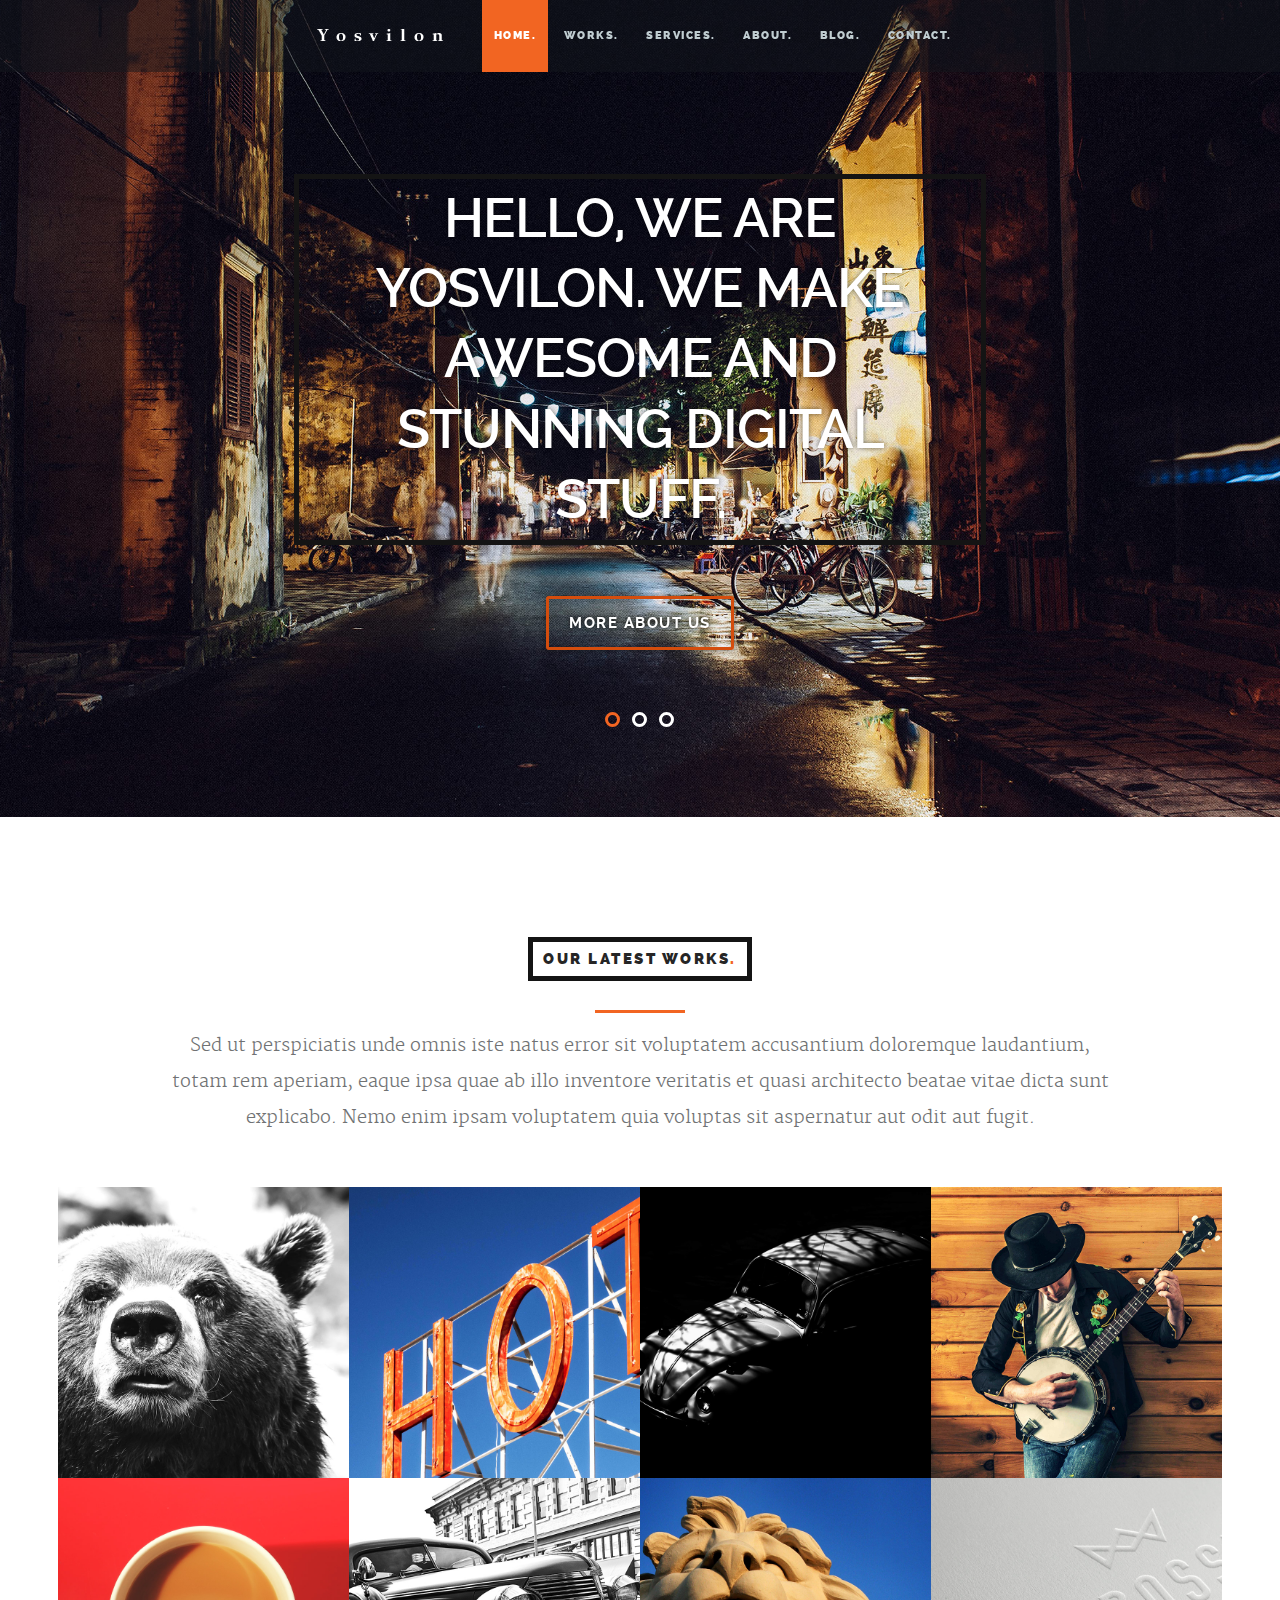
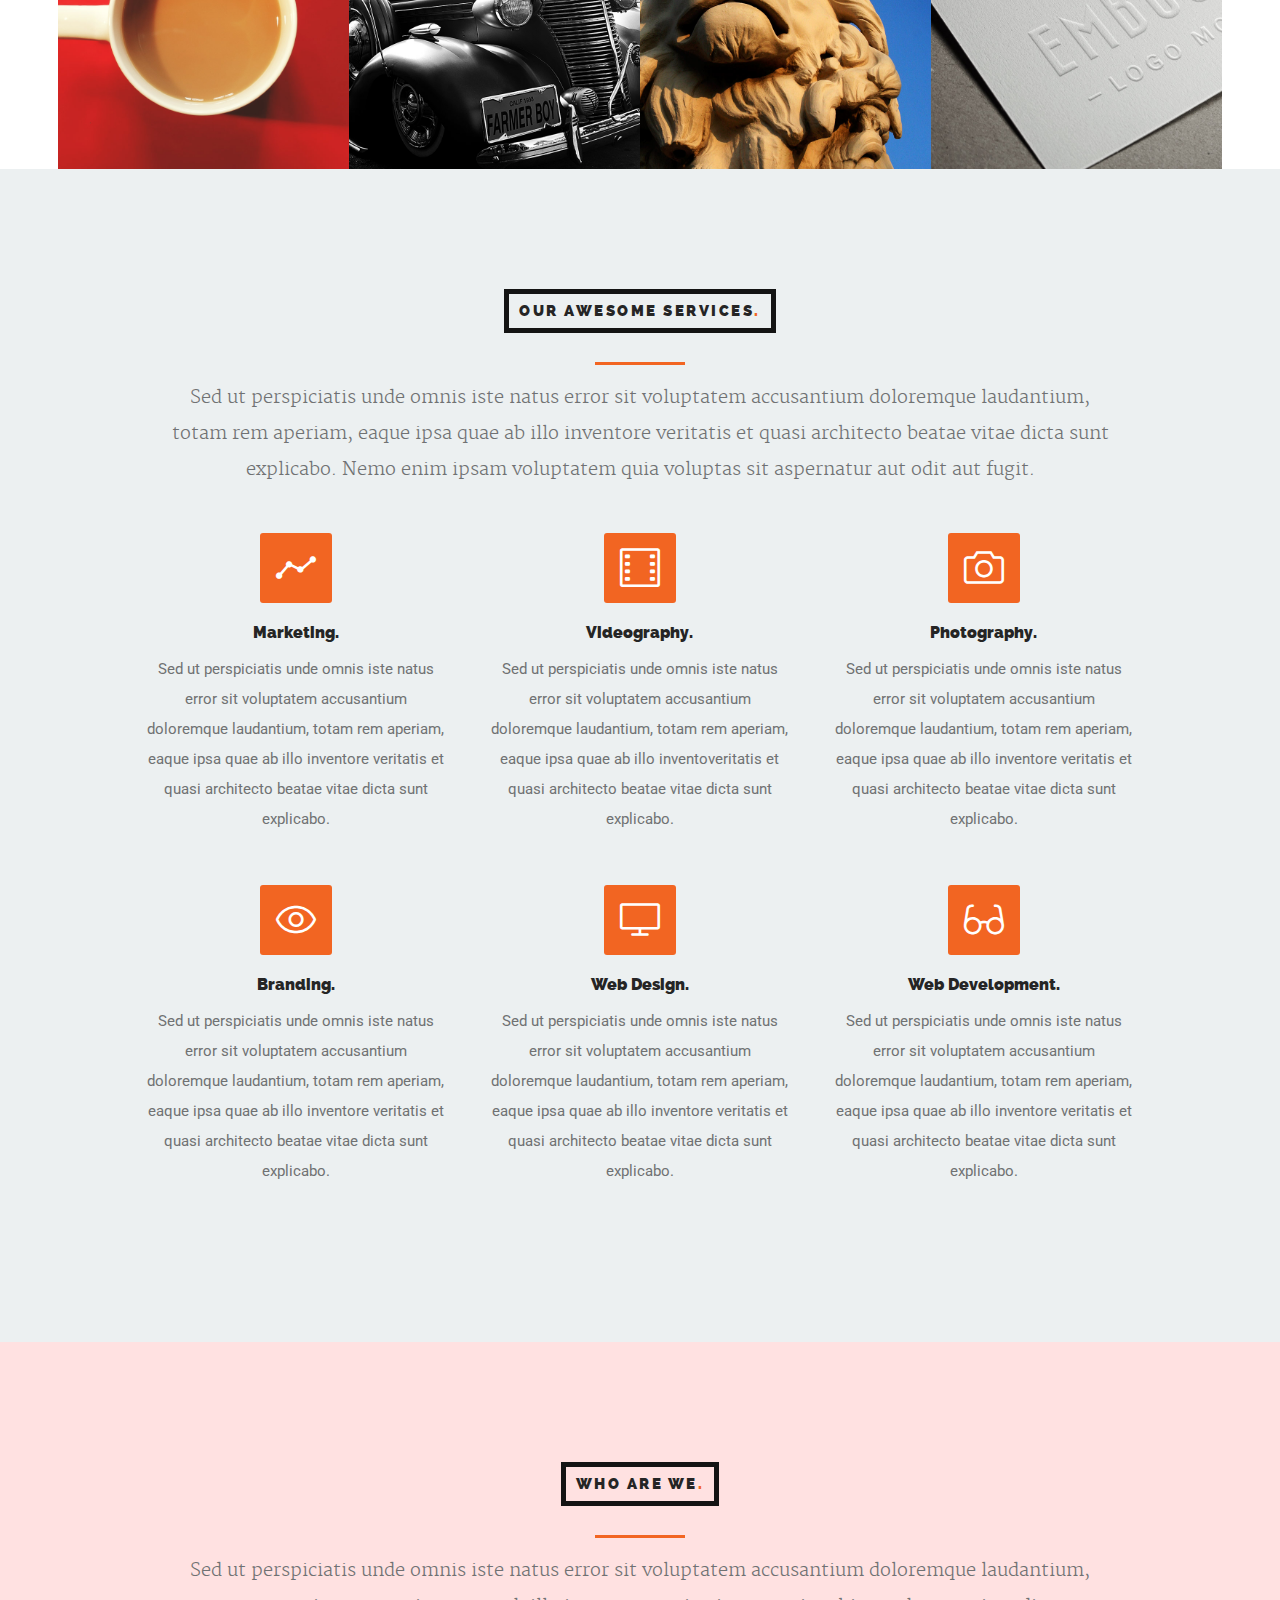
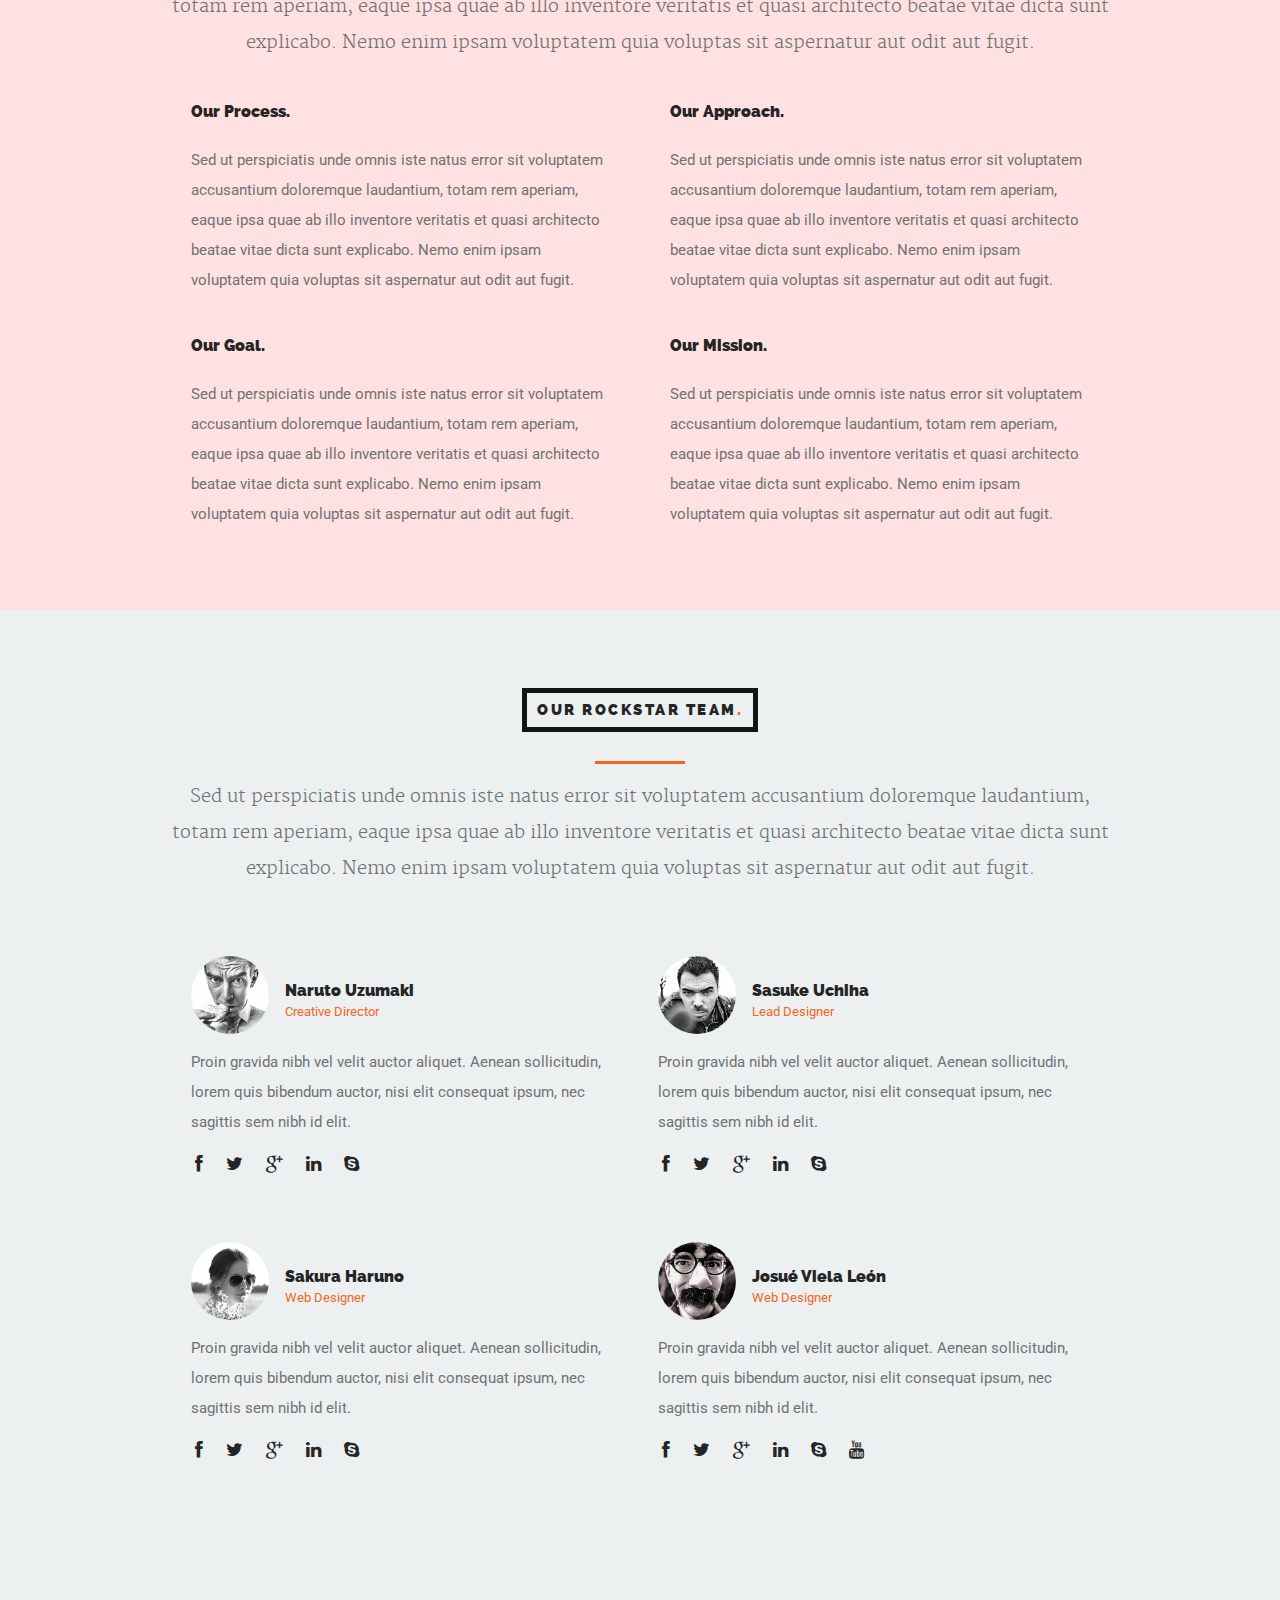
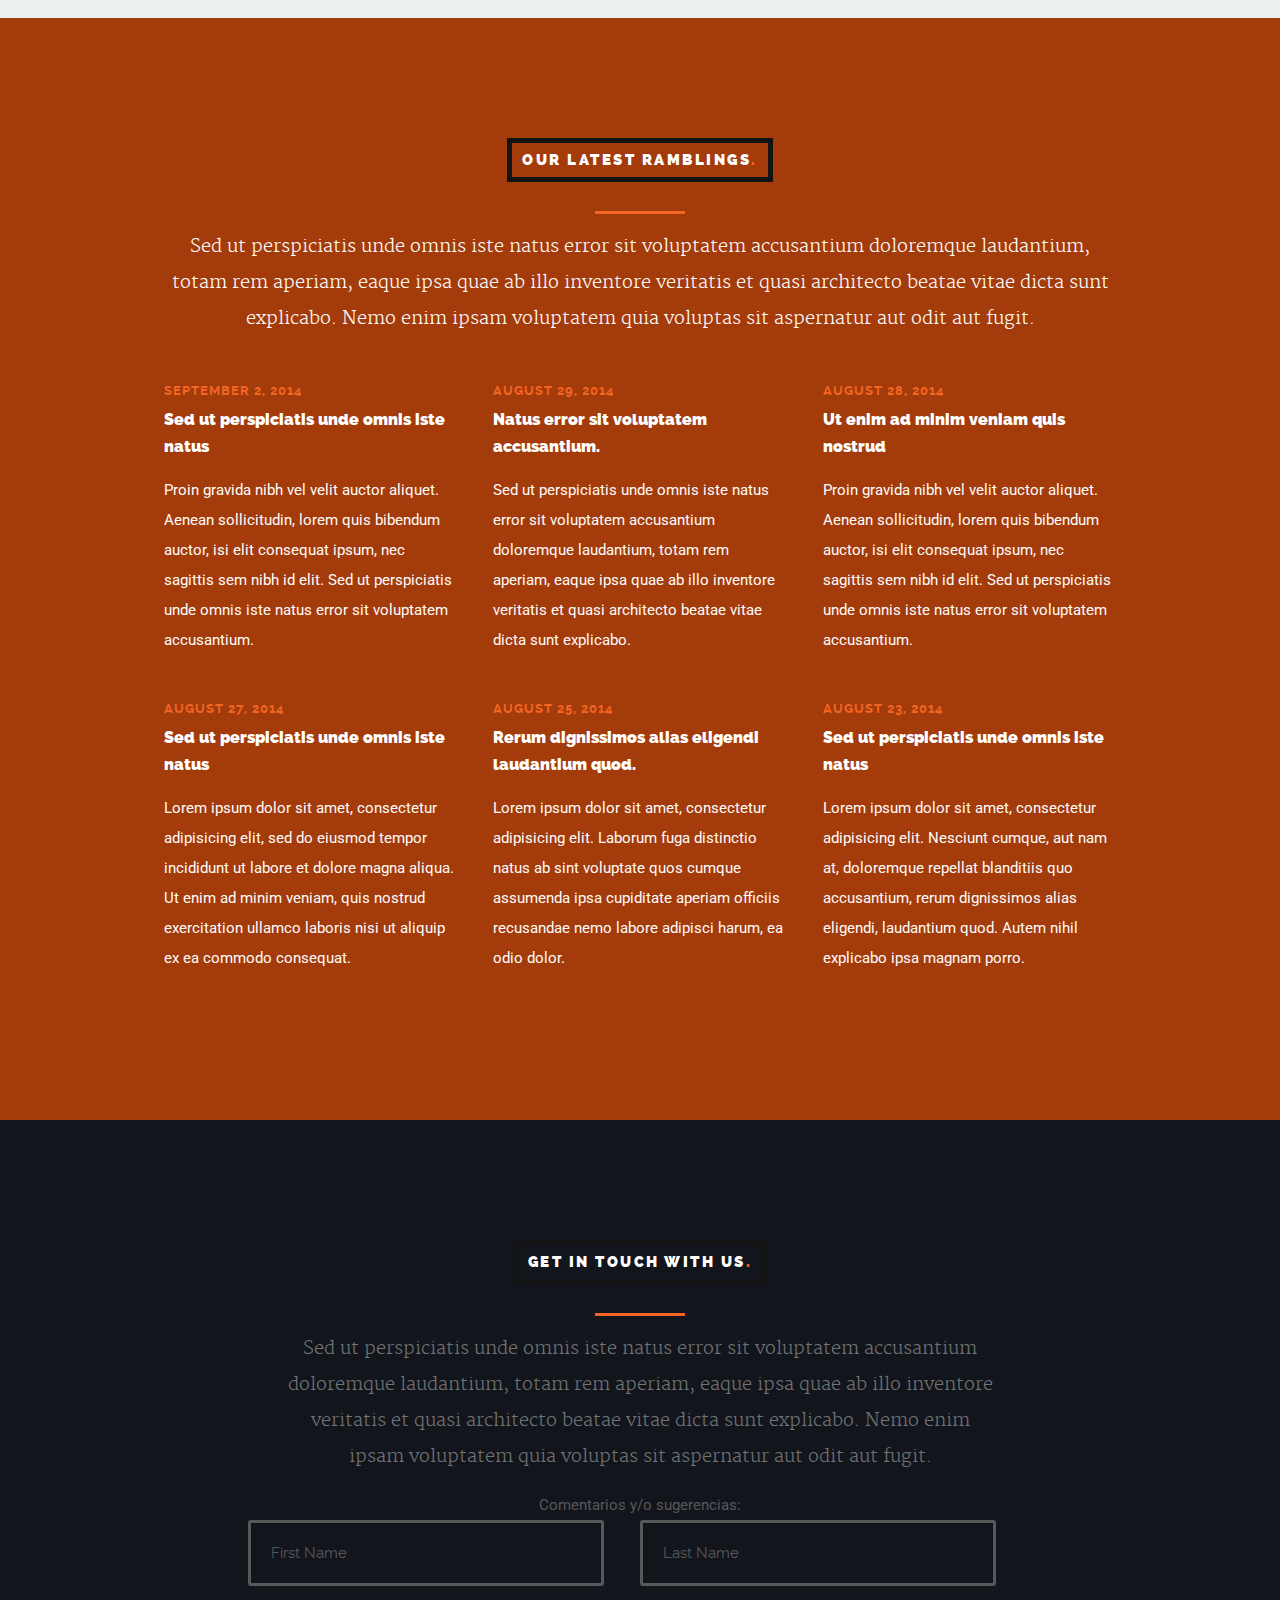
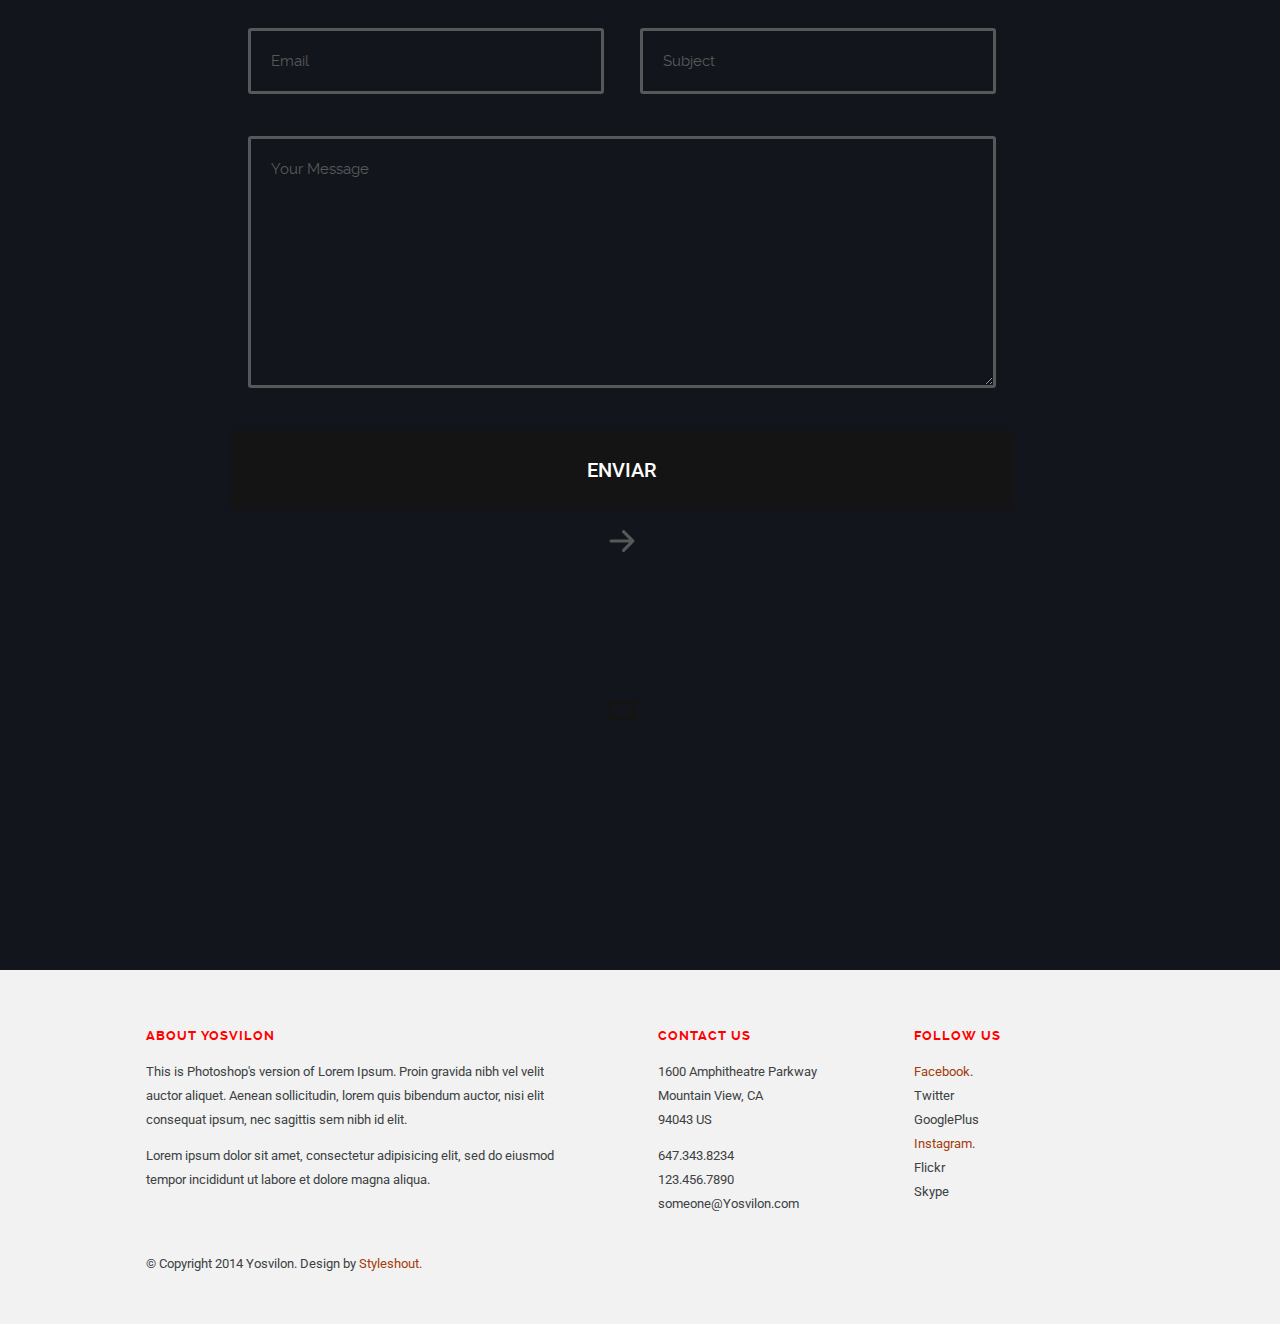
==== commit 0b9efc92: "Update index.html" ====
--- a/index.html
+++ b/index.html
@@ -625,6 +625,8 @@
 		                  <li><a href="#"><i class="fa fa-linkedin"></i></a></li>
 		                  <li><a href="#"><i class="fa fa-skype"></i></a></li>
 						  <li><a href="#"><i class="fa fa-youtube"></i></a></li>
+						  <li><a href="#"><i class="fa fa-telegram"></i></a></li>
+						  <i class="fa fa-telegram" aria-hidden="true"></i>
 		               </ul>
 
 		            </div> <!-- /member -->
@@ -923,7 +925,7 @@
 
          </div>
 
-         <p class="copyright">&copy; Copyright 2014 Puremedia. Design by <a href="http://www.styleshout.com/">Styleshout.</a></p>        
+         <p class="copyright">&copy; Copyright 2014 Yosvilon. Design by <a href="http://www.styleshout.com/">Styleshout.</a></p>        
 
          <div id="go-top">
             <a class="smoothscroll" title="Back to Top" href="#hero"><span>Top</span><i class="fa fa-long-arrow-up"></i></a>
